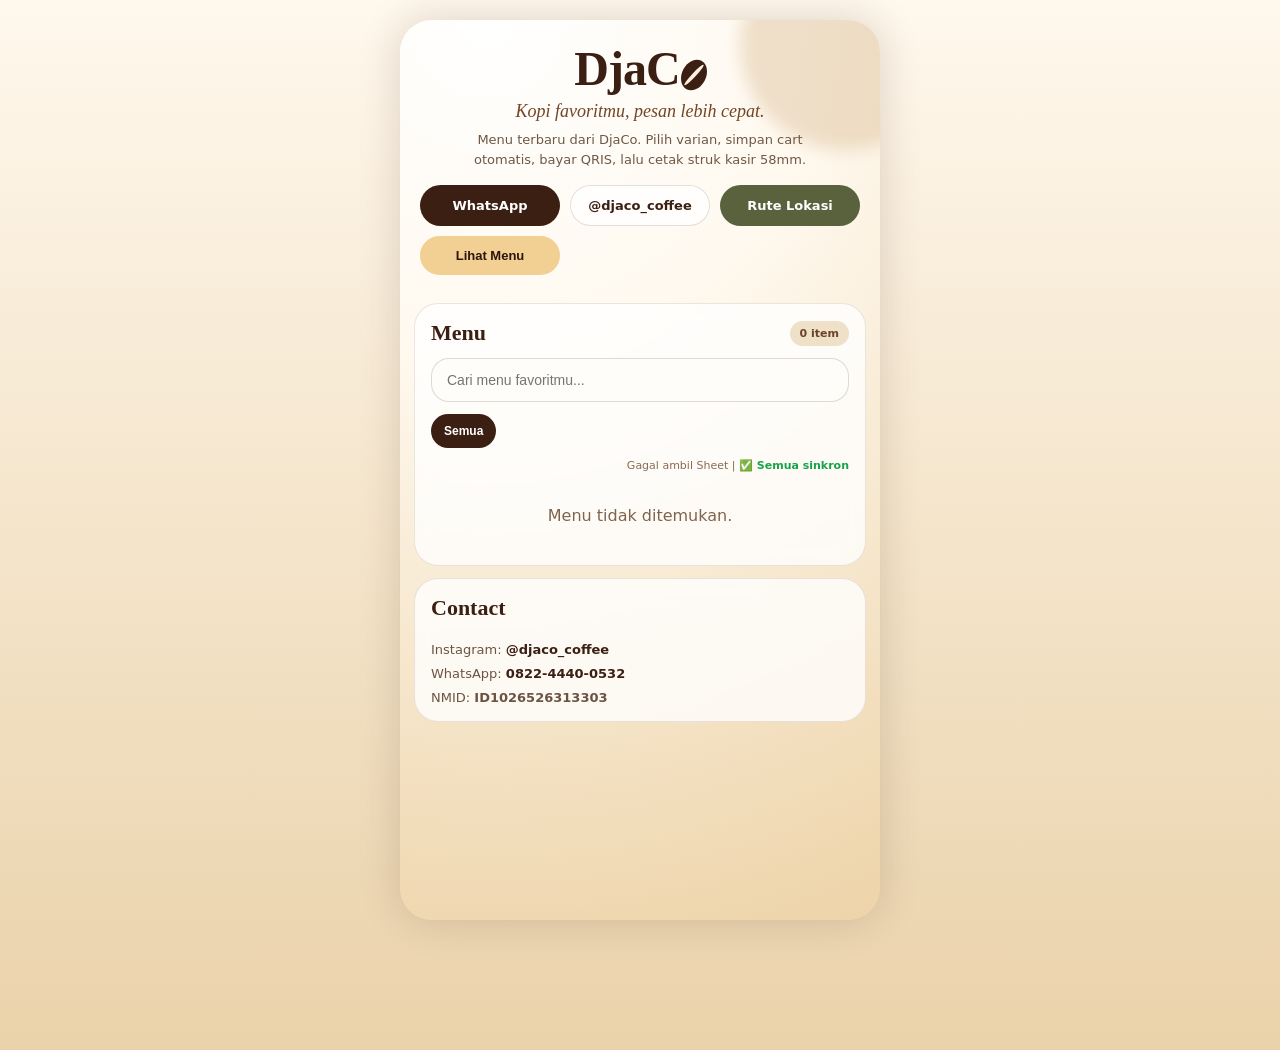
==== index.html @ 1bfa7cf5 "Migrasi database Google Sheets ke MySQL + PHP API dan setup CI/CD" ====
<!DOCTYPE html>
<html lang="id">
<head>
<meta charset="UTF-8" />
<meta name="viewport" content="width=device-width, initial-scale=1.0" />
<title>DjaCo Coffee | Mobile Order</title>
<meta name="description" content="DjaCo Coffee adalah kafe kopi premium dengan menu coffee based, non-coffee, tea, camilan, dan makanan berat. Pesan cepat melalui WhatsApp dan bayar praktis dengan QRIS.">
<meta name="keywords" content="DjaCo Coffee, Djaco Kafe, kopi susu gula aren, coffee shop, kopi Malang, menu kopi, QRIS coffee, pesan kopi online">
<meta name="author" content="DjaCo Coffee"><meta name="robots" content="index, follow">
<link rel="canonical" href="https://djaco.web.id/">
<meta property="og:title" content="DjaCo Coffee | Hidden Gem, Premium Beans"><meta property="og:description" content="Pesan menu DjaCo Coffee langsung dari web. Pilih menu, add cart, bayar QRIS, dan kirim order via WhatsApp."><meta property="og:image" content="https://djaco.web.id/assets/og-image.jpg"><meta property="og:url" content="https://djaco.web.id/"><meta property="og:type" content="website">
<meta name="twitter:card" content="summary_large_image"><meta name="theme-color" content="#3b1f12"><meta name="mobile-web-app-capable" content="yes"><meta name="apple-mobile-web-app-capable" content="yes"><meta name="apple-mobile-web-app-title" content="DjaCo">
<link rel="manifest" href="/manifest.webmanifest"><link rel="icon" type="image/png" sizes="192x192" href="/assets/favicon.png"><link rel="apple-touch-icon" href="/assets/favicon.png"><link rel="stylesheet" href="https://cdnjs.cloudflare.com/ajax/libs/font-awesome/6.4.0/css/all.min.css">
<link rel="preconnect" href="https://script.google.com"><link rel="dns-prefetch" href="//script.google.com"><link rel="dns-prefetch" href="//quickchart.io">
<style>
:root{--coffee:#3b1f12;--cream:#fff7ea;--latte:#d9b98c;--matcha:#59613d;--gold:#c59b62;--dark:#1f140f;--soft:#f5ead8;--white:#fff;--line:rgba(59,31,18,.14)}*{box-sizing:border-box}html{scroll-behavior:smooth}body{margin:0;font-family:Inter,system-ui,-apple-system,Segoe UI,sans-serif;background:linear-gradient(180deg,#fff8ed 0%,#ead2aa 100%);color:var(--dark);padding-bottom:110px}.page{max-width:480px;margin:0 auto;min-height:100vh;background:radial-gradient(circle at 18% 0%,#fff 0,#fff9ef 34%,#edd3a8 100%);box-shadow:0 0 42px rgba(59,31,18,.17);overflow:hidden}.hero{position:relative;padding:25px 20px 16px;text-align:center}.hero:before{content:"";position:absolute;right:-70px;top:-80px;width:210px;height:210px;background:rgba(197,155,98,.28);border-radius:50%;filter:blur(8px)}.brand{position:relative;z-index:1}.logo{font-family:Georgia,serif;font-size:48px;letter-spacing:-1px;color:var(--coffee);line-height:1;font-weight:700}.bean{display:inline-block;width:24px;height:32px;border-radius:50%;background:var(--coffee);transform:rotate(28deg);position:relative;top:6px;margin-left:2px}.bean:after{content:"";position:absolute;left:10px;top:2px;width:4px;height:28px;background:#fff3dd;border-radius:50%;transform:rotate(15deg)}.tagline{font-family:Georgia,serif;font-style:italic;font-size:18px;color:#744524;margin-top:8px}.desc{font-size:13px;color:#6f5845;margin:8px auto 16px;line-height:1.5;max-width:340px}.quick{display:grid;grid-template-columns:1fr 1fr;gap:10px;margin-top:12px}.quick .btn-location,.quick .btn-menu{grid-column:1/-1}.btn{border:0;border-radius:999px;padding:12px 13px;font-weight:900;font-size:13px;cursor:pointer;text-decoration:none;display:flex;align-items:center;justify-content:center;gap:8px}.btn-primary{background:var(--coffee);color:white}.btn-outline{background:rgba(255,255,255,.78);color:var(--coffee);border:1px solid var(--line)}.btn-location{background:#59613d;color:#fff}.btn-menu{background:#f2cf92;color:#2a160d}.panel{margin:12px 14px;padding:16px;background:rgba(255,255,255,.78);border:1px solid rgba(83,50,29,.12);border-radius:24px;backdrop-filter:blur(10px)}.section-title{display:flex;align-items:center;justify-content:space-between;margin-bottom:12px}.section-title h2{font-family:Georgia,serif;margin:0;font-size:22px;color:var(--coffee)}.pill{font-size:11px;background:#efe0c8;color:#6b4329;border-radius:999px;padding:6px 10px;font-weight:900}.search,.input{width:100%;border:1px solid rgba(59,31,18,.16);border-radius:18px;padding:13px 15px;background:#fffdf9;font-size:14px;outline:none;margin-bottom:12px}.tabs{display:flex;gap:8px;overflow-x:auto;padding-bottom:5px;margin-bottom:12px;scrollbar-width:none;scroll-snap-type:x mandatory}.tabs::-webkit-scrollbar{display:none}.tab{white-space:nowrap;scroll-snap-align:center;border:1px solid rgba(59,31,18,.14);background:#fff9ef;color:#725137;border-radius:999px;padding:9px 12px;font-size:12px;font-weight:900;cursor:pointer}.tab.active{background:var(--coffee);color:white}.menu{display:flex;flex-direction:column;gap:12px}.card{display:grid;grid-template-columns:1fr auto;gap:12px;padding:13px;border-radius:20px;background:#fffdf8;border:1px solid rgba(59,31,18,.10);box-shadow:0 8px 20px rgba(92,54,26,.07);animation:rise .18s ease}@keyframes rise{from{opacity:.2;transform:translateY(4px)}to{opacity:1;transform:translateY(0)}}.card h3{margin:0 0 5px;font-size:15px;color:#2d170d}.cat{font-size:11px;font-weight:900;color:#79604b;margin-bottom:7px}.badge{display:inline-block;margin-left:6px;background:#59613d;color:#fff;border-radius:999px;padding:3px 7px;font-size:9px;vertical-align:middle}.badge.brown{background:#3b1f12}.badge.gold{background:#c59b62;color:#2a160d}.card p{margin:0;color:#715b4b;font-size:12px;line-height:1.4}.price{font-weight:950;color:var(--coffee);font-size:15px;text-align:right;margin-bottom:10px;white-space:nowrap}.add{background:#59613d;color:white;border:0;border-radius:14px;padding:10px 12px;font-weight:950;cursor:pointer}.detailbtn{background:#3b1f12}.qty{display:flex;align-items:center;gap:8px;justify-content:flex-end}.qty button{width:30px;height:30px;border:0;border-radius:50%;background:#efe1ca;color:var(--coffee);font-weight:950;font-size:18px;cursor:pointer}.qty span{min-width:18px;text-align:center;font-weight:950}.cartbar{position:fixed;left:50%;bottom:14px;transform:translateX(-50%);width:min(452px,calc(100% - 24px));background:#25140d;color:white;border-radius:24px;padding:12px 14px;display:grid;grid-template-columns:1fr auto;gap:12px;align-items:center;box-shadow:0 18px 40px rgba(31,20,15,.32);z-index:30;transition:.18s}.cartbar.bump{transform:translateX(-50%) scale(1.025)}.cartbar small{display:block;color:#d8c0a2;font-size:11px}.cartbar b{font-size:16px}.checkout{background:#f2cf92;color:#2a160d;border:0;border-radius:16px;padding:12px 14px;font-weight:950;cursor:pointer}.drawer,.modal{position:fixed;inset:0;background:rgba(0,0,0,.38);z-index:40;display:none;align-items:flex-end;opacity:0;transition:.2s}.drawer.show,.modal.show{display:flex;opacity:1}.sheet{width:min(480px,100%);margin:0 auto;background:#fffaf1;border-radius:28px 28px 0 0;padding:18px 16px 20px;max-height:88vh;overflow:auto;transform:translateY(16px);transition:.22s}.show .sheet{transform:translateY(0)}.sheet-head{display:flex;justify-content:space-between;align-items:center;margin-bottom:12px}.sheet-head h2{margin:0;font-family:Georgia,serif;color:var(--coffee)}.x{border:0;background:#eee0c8;border-radius:50%;width:34px;height:34px;font-size:20px;cursor:pointer}.cartitem{display:grid;grid-template-columns:1fr auto;gap:10px;padding:12px 0;border-bottom:1px solid #ecd9bc}.cartitem h4{margin:0 0 4px;font-size:14px}.cartitem small{color:#755946;line-height:1.4}.note{width:100%;min-height:72px;border:1px solid #e0c9a6;border-radius:16px;padding:12px;margin-top:0;font-family:inherit}.total{display:flex;justify-content:space-between;font-size:18px;font-weight:950;margin:14px 0}.pay{width:100%;background:#3b1f12;color:white;border:0;border-radius:18px;padding:15px;font-weight:950;font-size:15px;cursor:pointer}.wa{width:100%;background:#25D366;color:white;border:0;border-radius:18px;padding:14px;font-weight:950;font-size:15px;cursor:pointer;text-decoration:none;text-align:center;display:block;margin-top:9px}.download{width:100%;background:#59613d;color:white;border:0;border-radius:18px;padding:14px;font-weight:950;font-size:15px;cursor:pointer;margin-top:9px}.empty{text-align:center;color:#80634c;padding:24px 8px}.contact{display:grid;gap:9px;font-size:13px;color:#6d5442}.contact a{color:var(--coffee);font-weight:900;text-decoration:none}.toast{position:fixed;top:16px;left:50%;transform:translateX(-50%);background:#2a160d;color:white;padding:10px 14px;border-radius:999px;font-weight:900;font-size:12px;opacity:0;pointer-events:none;transition:.2s;z-index:90}.toast.show{opacity:1;top:28px}.qrbox,.invoicebox{text-align:center;background:#fff;border:1px solid #ead7ba;border-radius:22px;padding:16px;margin:8px 0 12px}.qrbox img{width:220px;max-width:100%;height:auto;border-radius:12px}.qris-title{font-weight:950;font-size:18px;margin:8px 0 2px;color:var(--coffee)}.muted{color:#795d48;font-size:12px;line-height:1.45}.invoicebox{text-align:left}.invoicebox h3{text-align:center;margin:0 0 8px;color:var(--coffee);font-family:Georgia,serif}.receipt-row{display:flex;justify-content:space-between;gap:8px;border-bottom:1px dashed #ead7ba;padding:7px 0;font-size:13px}.receipt-row span:first-child{max-width:66%;overflow-wrap:anywhere}.receipt-meta{font-size:12px;color:#6d5442;line-height:1.45;text-align:center;margin-bottom:8px}.loading{opacity:.7;pointer-events:none}.announce-wrap{margin:0 14px 12px;display:none}.announce-slider-container{position:relative;overflow:hidden;border-radius:22px}.announce-slider-track{display:flex;transition:transform .4s cubic-bezier(0.25,0.46,0.45,0.94);width:100%}.announce-card{position:relative;padding:14px 15px;border-radius:22px;background:linear-gradient(135deg,#3b1f12,#7a4a25);color:#fff;box-shadow:0 14px 30px rgba(59,31,18,.20);overflow:hidden;min-width:100%;flex-shrink:0;box-sizing:border-box}.announce-kicker{font-size:10px;text-transform:uppercase;letter-spacing:.13em;color:#f4d09c;font-weight:950;margin-bottom:5px}.announce-title{font-family:Georgia,serif;font-size:19px;font-weight:900;margin:0 0 5px}.announce-msg{font-size:12px;line-height:1.45;color:#fff4df;margin:0}.announce-link{display:inline-flex;margin-top:10px;background:#f2cf92;color:#2a160d;border-radius:999px;padding:8px 11px;font-weight:950;font-size:12px;text-decoration:none}.announce-dots{display:flex;justify-content:center;gap:6px;margin-top:8px}.announce-dot{width:7px;height:7px;border-radius:50%;background:rgba(59,31,18,.2);cursor:pointer;transition:background .3s,transform .3s}.announce-dot.active{background:var(--coffee);transform:scale(1.2)}.favorite-slider{display:flex;gap:12px;overflow-x:auto;padding:2px 0 6px;margin-bottom:2px;scroll-snap-type:x mandatory;scrollbar-width:none}.favorite-slider::-webkit-scrollbar{display:none}.fav-card{min-width:205px;scroll-snap-align:start;border-radius:22px;background:linear-gradient(145deg,#fffdf8,#f4dfbd);border:1px solid rgba(59,31,18,.12);box-shadow:0 10px 24px rgba(92,54,26,.08);padding:14px}.fav-name{font-size:15px;font-weight:950;color:#2d170d;line-height:1.25}.fav-price{font-size:13px;font-weight:950;color:#3b1f12;white-space:nowrap}.fav-desc{font-size:11px;line-height:1.4;color:#745840;margin:6px 0 10px;display:-webkit-box;-webkit-line-clamp:2;-webkit-box-orient:vertical;overflow:hidden}.fav-add{width:100%;border:0;border-radius:14px;padding:10px;background:#3b1f12;color:#fff;font-weight:950}.skeleton-card{height:112px;border-radius:20px;background:linear-gradient(90deg,#fff4e5 25%,#fffaf1 37%,#fff4e5 63%);background-size:400% 100%;animation:shimmer 1.15s ease infinite;border:1px solid rgba(59,31,18,.08)}@keyframes shimmer{0%{background-position:100% 0}100%{background-position:0 0}}.sync-note{font-size:11px;color:#8a6b50;margin:-6px 0 10px;text-align:right}.option-group{margin:14px 0}.option-group-title{font-size:12px;font-weight:950;color:#5d3a22;margin-bottom:8px;text-transform:uppercase;letter-spacing:.04em}.option-grid{display:flex;gap:8px;flex-wrap:wrap}.option-chip{border:1px solid #dfc59f;background:#fffaf2;color:#4a2b19;border-radius:999px;padding:10px 12px;font-size:12px;font-weight:900;cursor:pointer}.option-chip.active{background:#3b1f12;color:#fff;border-color:#3b1f12}.product-note{margin-top:12px}.sheet-product-meta{font-size:12px;color:#73543d;line-height:1.5;margin-top:4px}.detail-total{position:sticky;bottom:-20px;background:#fffaf1;padding-top:10px}.btn:active,.tab:active,.add:active,.checkout:active,.pay:active{transform:scale(.98)}.qty button:disabled{cursor:not-allowed;opacity:.45}.reveal{opacity:0;transform:translateY(10px);transition:.45s}.reveal.is-visible{opacity:1;transform:none}.variant-select-wrapper{position:relative;display:flex;align-items:center;margin-top:12px;background:#fffdf9;border:1px solid rgba(59,31,18,.16);border-radius:18px;padding:0 15px}.variant-select-wrapper:focus-within{border-color:var(--coffee)}.variant-icon{margin-right:12px;color:var(--coffee);font-size:16px;display:flex;align-items:center;justify-content:center;width:20px}.variant-select{flex:1;border:0;background:transparent;padding:13px 0;font-size:14px;outline:none;color:var(--dark);font-family:inherit;cursor:pointer;-webkit-appearance:none;-moz-appearance:none;appearance:none;padding-right:25px}.variant-select-wrapper::after{content:"\f078";font-family:"Font Awesome 6 Free";font-weight:900;position:absolute;right:15px;pointer-events:none;font-size:11px;color:#795d48}@media(min-width:420px){.quick{grid-template-columns:1fr 1fr 1fr}.quick .btn-location,.quick .btn-menu{grid-column:auto}}@media(min-width:520px){body{padding-top:20px}.page{border-radius:32px;margin-bottom:20px}.drawer,.modal{align-items:center}.sheet{border-radius:28px;max-height:86vh}}
@media print{html,body{width:58mm!important;margin:0!important;padding:0!important;background:#fff!important}.no-print,body>*:not(#invoiceModal){display:none!important}#invoiceModal,#invoiceModal .sheet,#printArea{display:block!important;position:static!important;inset:auto!important;width:58mm!important;max-width:58mm!important;margin:0!important;padding:0!important;background:#fff!important;box-shadow:none!important;border:0!important;overflow:visible!important;transform:none!important;opacity:1!important}#printArea{font-family:Arial,monospace!important;color:#000!important}.invoicebox,.qrbox{border:0!important;border-radius:0!important;margin:0!important;padding:2mm 3mm!important;background:#fff!important}.invoicebox h3{font-family:Arial,sans-serif!important;font-size:14px!important;margin:0 0 2mm!important;color:#000!important}.receipt-meta{font-size:10px!important;color:#000!important;line-height:1.25!important;margin-bottom:2mm!important}.receipt-row{font-size:10px!important;color:#000!important;border-bottom:1px dashed #000!important;padding:1.4mm 0!important;gap:2mm!important}.receipt-row span:first-child{max-width:34mm!important}.qris-title,.muted{font-size:10px!important;color:#000!important}.qrbox img{width:34mm!important;border-radius:0!important}.sheet-head,.download,.wa,.no-print{display:none!important}}@page{size:58mm auto;margin:0}@media(prefers-reduced-motion:reduce){*{scroll-behavior:auto!important;animation:none!important;transition:none!important}}
</style>
<script type="application/ld+json">{"@context":"https://schema.org","@type":"CafeOrCoffeeShop","name":"DjaCo Coffee","alternateName":"DjaCo Kafe","url":"https://djaco.web.id/","telephone":"+6282244400532","servesCuisine":["Coffee","Tea","Snack","Indonesian Food"],"sameAs":["https://instagram.com/djaco_coffee"],"paymentAccepted":"Cash, QRIS","priceRange":"Rp8.000 - Rp25.000"}</script>
</head>
<body>
<div class="toast" id="toast">Ditambahkan ke cart</div>
<main class="page">
  <section class="hero reveal"><div class="brand"><div class="logo">DjaC<span class="bean"></span></div><div class="tagline">Kopi favoritmu, pesan lebih cepat.</div><p class="desc">Menu terbaru dari DjaCo. Pilih varian, simpan cart otomatis, bayar QRIS, lalu cetak struk kasir 58mm.</p><div class="quick"><a class="btn btn-primary" href="https://wa.me/6282244400532" target="_blank" rel="noopener">WhatsApp</a><a class="btn btn-outline" href="https://instagram.com/djaco_coffee" target="_blank" rel="noopener">@djaco_coffee</a><a class="btn btn-location" href="https://maps.app.goo.gl/9bNzKf8WoiN2Kkf57" target="_blank" rel="noopener">Rute Lokasi</a><button class="btn btn-menu" onclick="smoothTo('menuSection')">Lihat Menu</button></div></div></section>
  <section class="announce-wrap reveal" id="announcementWrap"></section>
  <section class="panel reveal" id="favoritePanel" style="display:none"><div class="section-title"><h2>Favorit</h2><span class="pill">Best Pick</span></div><div class="favorite-slider" id="favoriteSlider"></div></section>
  <section class="panel reveal" id="menuSection"><div class="section-title"><h2>Menu</h2><span class="pill" id="count">Memuat...</span></div><input class="search" id="search" placeholder="Cari menu favoritmu..." /><div class="tabs" id="tabs"></div><div class="sync-note" id="syncNote"></div><div class="menu" id="menu"></div></section>
  <section class="panel contact reveal" id="contactSection"><div class="section-title"><h2>Contact</h2></div><div>Instagram: <a href="https://instagram.com/djaco_coffee" target="_blank">@djaco_coffee</a></div><div>WhatsApp: <a href="https://wa.me/6282244400532" target="_blank">0822-4440-0532</a></div><div>NMID: <b>ID1026526313303</b></div></section>
</main>
<div class="cartbar" id="cartbar" style="display:none"><div><small id="cartQty">0 item</small><b id="cartTotal">Rp0</b></div><button class="checkout" onclick="openCart()">Lihat Cart</button></div>
<div class="modal" id="productModal"><div class="sheet"><div class="sheet-head"><h2 id="detailTitle">Detail Produk</h2><button class="x" onclick="closeProductDetail()">×</button></div><div class="sheet-product-meta" id="detailMeta"></div><div id="optionList"></div><div id="noteVariantContainer"></div><textarea class="note product-note" id="itemNote" placeholder="Catatan item: tanpa gula, extra shot, dll."></textarea><div class="total"><span>Qty</span><span class="qty"><button onclick="detailQtyChange(-1)">−</button><span id="detailQty">1</span><button onclick="detailQtyChange(1)">+</button></span></div><div class="total detail-total"><span>Total Item</span><span id="detailTotal">Rp0</span></div><button class="pay" onclick="addDetailToCart()">Tambah ke Cart</button></div></div>
<div class="drawer" id="drawer"><div class="sheet"><div class="sheet-head"><h2>Cart Pesanan</h2><button class="x" onclick="closeCart()">×</button></div><div id="cartList"></div><input class="input" id="customerName" placeholder="Nama pembeli" /><input class="input" id="customerPhone" placeholder="Nomor WhatsApp pembeli" inputmode="tel" /><textarea class="note" id="note" placeholder="Catatan pesanan: alamat, metode ambil, dll."></textarea><div class="total"><span>Total</span><span id="sheetTotal">Rp0</span></div><button class="pay" id="payBtn" onclick="createOrderAndShowInvoice()">Buat Order + Invoice</button></div></div>
<div class="modal" id="invoiceModal"><div class="sheet"><div class="sheet-head no-print"><h2>Invoice & QRIS</h2><button class="x" onclick="closeInvoice()">×</button></div><div id="printArea"><div class="invoicebox" id="invoiceBox"></div><div class="qrbox"><div class="qris-title">DJACO KAFE</div><div class="muted">NMID: ID1026526313303<br>Total pembayaran: <b id="qrisAmount">Rp0</b></div><img id="qrisImg" alt="QRIS dinamis DjaCo" /></div></div><button class="download no-print" onclick="window.print()">Print Struk 58mm</button><button class="download no-print" onclick="downloadQris()">Download QRIS</button><a class="wa no-print" id="waLink" target="_blank">Kirim Order via WhatsApp</a><p class="muted no-print" style="text-align:center;margin:10px 4px 0">Download QRIS akan dicatat ke sheet Transactions.</p></div></div>
<script>
const WA='6282244400532',NMID='ID1026526313303';
const API_URL = '/api/index.php';
const QRIS_STATIC='00020101021126760024ID.CO.SPEEDCASH.MERCHANT01189360081530004376840215ID10260043768480303UKE51440014ID.CO.QRIS.WWW0215ID10265263133030303UKE5204581253033605802ID5910DJACO KAFE6006MALANG61056514662410509S392458630117202606291523420830703A0163040F0E';
const FALLBACK_MENU=[];
let menu=[],productOptions=[],announcements=[],cart=[],active='Semua',lastPayload='',lastQRUrl='',lastOrder=null,detail={idx:null,qty:1,selected:{}},selectedNoteVariants={},announceInterval=null,currentAnnounceIdx=0,pendingTransactions=[],isSyncing=false;
const CACHE_KEY='djaco_products_cache_v5',OPTIONS_CACHE_KEY='djaco_options_cache_v1',CART_KEY='djaco_cart_v2',ANNOUNCEMENT_CACHE_KEY='djaco_announcements_cache_v1',PENDING_TX_KEY='djaco_pending_transactions_v1',FETCH_TIMEOUT=8500;
const catOrder=['Semua','Coffee Based','Non-Coffee','Refreshing Tea','Light Bites (Camilan / Snack)','Main Course (Makanan Berat)'];
const rupiah=n=>'Rp'+Number(n||0).toLocaleString('id-ID'),prefersReducedMotion=window.matchMedia('(prefers-reduced-motion: reduce)').matches;
function toast(msg='Ditambahkan ke cart'){const t=document.getElementById('toast');t.innerText=msg;t.classList.add('show');setTimeout(()=>t.classList.remove('show'),1200)}
function esc(s){return String(s??'').replace(/[&<>"']/g,c=>({'&':'&amp;','<':'&lt;','>':'&gt;','"':'&quot;',"'":'&#39;'}[c]))}
function normalizeProduct(p,i){return{id:p.id||p.ID||p.productId||('P'+String(i+1).padStart(3,'0')),name:p.name||p.Name||p['Product Name']||'',category:p.category||p.Category||'Menu',price:Number(p.price||p.Price||0),description:p.description||p.Description||'',image:p.image||p.Image||'',stock:Math.max(0,Number(p.stock??p.Stock??p.stok??p.Stok??0)||0),featured:String(p.featured??p.Featured??'true').toLowerCase()!=='false',hasVariant:String(p.hasVariant??p['Has Variant']??p.has_variant??'').toLowerCase()==='true'}}
function normalizeOption(o,i){return{productId:String(o.productId||o['Product ID']||o.product_id||o.id||'').trim(),group:String(o.group||o.Group||o['Option Group']||'Pilihan').trim(),option:String(o.option||o.Option||o.name||o.Name||'').trim(),priceAdd:Number(o.priceAdd??o['Price Add']??o.price_add??o.price??0)||0,default:String(o.default??o.Default??'').toLowerCase()==='true',required:String(o.required??o.Required??'true').toLowerCase()!=='false',sort:Number(o.sort||o.Sort||i+1)||i+1,status:String(o.status||o.Status||'Active')}}
function productOptionList(productId){return productOptions.filter(o=>o.productId===String(productId)&&String(o.status).toLowerCase()!=='inactive').sort((a,b)=>a.sort-b.sort)}
function optionGroups(productId){const groups={};productOptionList(productId).forEach(o=>{(groups[o.group]||(groups[o.group]=[])).push(o)});return groups}
function hasOptions(p){return p.hasVariant||productOptionList(p.id).length>0}
function fetchWithTimeout(url,options={},timeout=FETCH_TIMEOUT){const c=new AbortController(),timer=setTimeout(()=>c.abort(),timeout);return fetch(url,{...options,signal:c.signal,cache:'no-store'}).finally(()=>clearTimeout(timer))}
function readCache(k){try{return JSON.parse(localStorage.getItem(k)||'null')}catch(e){return null}}function writeCache(k,v){try{localStorage.setItem(k,JSON.stringify({time:Date.now(),data:v}))}catch(e){}}
function loadCart(){try{cart=JSON.parse(localStorage.getItem(CART_KEY)||'[]');if(!Array.isArray(cart))cart=[]}catch(e){cart=[]}}function saveCart(){try{localStorage.setItem(CART_KEY,JSON.stringify(cart))}catch(e){}}
function loadPendingTransactions(){try{pendingTransactions=JSON.parse(localStorage.getItem(PENDING_TX_KEY)||'[]');if(!Array.isArray(pendingTransactions))pendingTransactions=[]}catch(e){pendingTransactions=[]}}
function savePendingTransactions(){try{localStorage.setItem(PENDING_TX_KEY,JSON.stringify(pendingTransactions))}catch(e){}}
function updateSyncStatusUI(){const el=document.getElementById('syncNote');if(!el)return;const count=pendingTransactions.length;let status='';if(count>0){status=` | <span style="color:#d97706;font-weight:bold;">⏳ ${count} order belum sinkron${isSyncing?' (menyinkronkan...)':''}</span> <button onclick="syncPendingTransactions()" style="border:0;background:#efe0c8;color:#6b4329;font-size:10px;padding:2px 6px;border-radius:4px;cursor:pointer;margin-left:4px;">Sinkron Sekarang</button>`}else{status=` | <span style="color:#16a34a;font-weight:bold;">✅ Semua sinkron</span>`}let base=el.innerHTML;const idx=base.indexOf(' | <span');if(idx>=0)base=base.substring(0,idx);el.innerHTML=base+status}
function setSyncNote(text){const el=document.getElementById('syncNote');if(el){el.innerHTML=text;updateSyncStatusUI()}}
async function syncPendingTransactions(){if(isSyncing)return;if(pendingTransactions.length===0){updateSyncStatusUI();return}isSyncing=true;updateSyncStatusUI();while(pendingTransactions.length>0){const tx=pendingTransactions[0];try{const res=await fetchWithTimeout(API_URL,{method:'POST',headers:{'Content-Type':'text/plain'},body:JSON.stringify(tx.payload)},15000);const result=await res.json();if(result.success){pendingTransactions.shift();savePendingTransactions();if(Array.isArray(result.products)){menu=result.products.map(normalizeProduct).filter(p=>p.name&&p.price>0);writeCache(CACHE_KEY,menu);renderMenu()}}else{console.error('Sync failed:',result.message);break}}catch(e){console.warn('Sync failed (network/timeout):',e);break}}isSyncing=false;updateSyncStatusUI()}
function showSkeleton(){document.getElementById('count').innerText='Memuat...';setSyncNote('Mengambil menu terbaru...');document.getElementById('tabs').innerHTML='<button class="tab active">Semua</button>';document.getElementById('menu').innerHTML=Array.from({length:6}).map(()=>'<div class="skeleton-card"></div>').join('')}
function renderCached(){const p=readCache(CACHE_KEY),o=readCache(OPTIONS_CACHE_KEY);if(!p||!Array.isArray(p.data))return false;menu=p.data.map(normalizeProduct).filter(x=>x.name&&x.price>0);productOptions=(o?.data||[]).map(normalizeOption).filter(x=>x.productId&&x.option);renderTabs();renderMenu();renderCart();setSyncNote('Menu cache: '+menu.length+' produk, '+productOptions.length+' opsi');return true}
async function loadProducts({silent=false}={}){if(!silent&&!renderCached())showSkeleton();try{const res=await fetchWithTimeout(API_URL+'?action=all&v='+Date.now());const data=await res.json();let rows=data.products||[],opts=data.options||data.productOptions||[],anns=data.announcements||[];if(!rows.length){const r=await fetchWithTimeout(API_URL+'?action=products&v='+Date.now());const d=await r.json();rows=d.products||[]}if(!opts.length){try{const ro=await fetchWithTimeout(API_URL+'?action=options&v='+Date.now());const doData=await ro.json();opts=doData.options||doData.productOptions||doData.data||[]}catch(eOpt){try{const ro2=await fetchWithTimeout(API_URL+'?action=product_options&v='+Date.now());const doData2=await ro2.json();opts=doData2.options||doData2.productOptions||doData2.data||[]}catch(eOpt2){console.warn(eOpt2)}}}menu=rows.map(normalizeProduct).filter(p=>p.name&&p.price>0);productOptions=opts.map(normalizeOption).filter(o=>o.productId&&o.option);announcements=anns.map(normalizeAnnouncement);if(!menu.length)throw new Error('Produk kosong');writeCache(CACHE_KEY,menu);writeCache(OPTIONS_CACHE_KEY,productOptions);writeAnnouncementCache(announcements);syncCartWithStock();renderTabs();renderMenu();renderCart();renderAnnouncements();setSyncNote('Menu loaded: '+menu.length+' produk, '+productOptions.length+' opsi')}catch(e){console.warn(e);if(!renderCached()){menu=FALLBACK_MENU.map(normalizeProduct);renderTabs();renderMenu();renderCart();setSyncNote('Gagal ambil Sheet');toast('Gagal ambil Sheet')}}}
function normalizeAnnouncement(a,i){return{title:a.title||a.Title||'',message:a.message||a.Message||'',buttonText:a.buttonText||a['Button Text']||'',link:a.link||a.Link||'',status:String(a.status||a.Status||'Active'),sort:Number(a.sort||a.Sort||i+1)}}function readAnnouncementCache(){const c=readCache(ANNOUNCEMENT_CACHE_KEY);return Array.isArray(c?.data)?c.data:[]}function writeAnnouncementCache(items){writeCache(ANNOUNCEMENT_CACHE_KEY,items)}
async function loadAnnouncements(){const cached=readAnnouncementCache();if(cached.length){announcements=cached.map(normalizeAnnouncement);renderAnnouncements()}try{const res=await fetchWithTimeout(API_URL+'?action=announcements&v='+Date.now(),{},6500);const data=await res.json();announcements=(data.announcements||[]).map(normalizeAnnouncement);writeAnnouncementCache(announcements);renderAnnouncements()}catch(e){}}
function renderAnnouncements(items=announcements){const wrap=document.getElementById('announcementWrap');const activeItems=(items||[]).filter(a=>String(a.status).toLowerCase()!=='inactive'&&(a.title||a.message)).sort((a,b)=>(a.sort||99)-(b.sort||99)).slice(0,5);if(!activeItems.length){wrap.style.display='none';wrap.innerHTML='';if(announceInterval){clearInterval(announceInterval);announceInterval=null}return}wrap.style.display='block';if(announceInterval){clearInterval(announceInterval);announceInterval=null}currentAnnounceIdx=0;const cardsHtml=activeItems.map(a=>`<div class="announce-card"><div class="announce-kicker">Announcement</div>${a.title?`<h3 class="announce-title">${esc(a.title)}</h3>`:''}${a.message?`<p class="announce-msg">${esc(a.message)}</p>`:''}${a.link?`<a class="announce-link" href="${esc(a.link)}" target="_blank" rel="noopener">${esc(a.buttonText||'Lihat info')}</a>`:''}</div>`).join('');const dotsHtml=activeItems.length>1?`<div class="announce-dots">${activeItems.map((_,idx)=>`<span class="announce-dot ${idx===0?'active':''}" onclick="goToAnnounce(${idx},true)"></span>`).join('')}</div>`:'';wrap.innerHTML=`<div class="announce-slider-container"><div class="announce-slider-track" id="announceTrack">${cardsHtml}</div></div>${dotsHtml}`;if(activeItems.length>1){startAnnounceAutoSlide(activeItems.length)}}
function startAnnounceAutoSlide(total){announceInterval=setInterval(()=>{goToAnnounce((currentAnnounceIdx+1)%total)},4000)}
function goToAnnounce(idx,userAction=false){const track=document.getElementById('announceTrack'),dots=document.querySelectorAll('.announce-dot');if(!track)return;currentAnnounceIdx=idx;track.style.transform=`translateX(-${idx*100}%)`;dots.forEach((dot,dIdx)=>{dot.classList.toggle('active',dIdx===idx)});if(userAction&&announceInterval){clearInterval(announceInterval);const activeItems=announcements.filter(a=>String(a.status).toLowerCase()!=='inactive'&&(a.title||a.message));startAnnounceAutoSlide(activeItems.length)}}
function cartQtyForProduct(id){return cart.filter(i=>i.productId===id).reduce((s,i)=>s+Number(i.qty||0),0)}
function pendingQtyForProduct(id){return pendingTransactions.reduce((t,tx)=>t+(tx.payload?.items||[]).filter(it=>it.productId===id||it.id===id).reduce((s,it)=>s+Number(it.qty||0),0),0)}
function availableStock(idx){const p=menu[idx];return Math.max(0,Number(p?.stock||0)-cartQtyForProduct(p?.id)-pendingQtyForProduct(p?.id))}
function categories(){const cats=[...new Set(menu.map(m=>m.category))];return['Semua',...cats.sort((a,b)=>(catOrder.indexOf(a)<0?99:catOrder.indexOf(a))-(catOrder.indexOf(b)<0?99:catOrder.indexOf(b)))]}
function renderTabs(){document.getElementById('tabs').innerHTML=categories().map(c=>`<button class="tab ${active===c?'active':''}" data-cat="${esc(c)}">${esc(c)}</button>`).join('');document.querySelectorAll('.tab').forEach(b=>b.onclick=()=>{active=b.dataset.cat;renderTabs();renderMenu();smoothTo('menuSection');b.scrollIntoView({inline:'center',block:'nearest',behavior:prefersReducedMotion?'auto':'smooth'})})}
function renderFavoriteSlider(){const panel=document.getElementById('favoritePanel'),slider=document.getElementById('favoriteSlider');const fav=menu.map((m,idx)=>({...m,idx})).filter(m=>m.featured&&Number(m.stock)>0).slice(0,10);if(!fav.length){panel.style.display='none';return}panel.style.display='block';slider.innerHTML=fav.map(m=>`<div class="fav-card"><div class="fav-name">${esc(m.name)}</div><div class="fav-price">${rupiah(m.price)}</div><p class="fav-desc">${esc(m.description||m.category)}</p><button class="fav-add" onclick="openProductDetail(${m.idx})">Pilih Varian</button></div>`).join('')}
function renderMenu(){const q=document.getElementById('search').value.toLowerCase();const data=menu.filter(m=>(active==='Semua'||m.category===active)&&((m.name||'').toLowerCase().includes(q)||(m.description||'').toLowerCase().includes(q)||(m.category||'').toLowerCase().includes(q)));document.getElementById('count').innerText=data.length+' item';renderFavoriteSlider();document.getElementById('menu').innerHTML=data.map(m=>{const idx=menu.indexOf(m),stock=availableStock(idx),stockText=stock<=0?'<span class="badge">Habis</span>':`<span class="badge">Stock ${stock}</span>`;return`<div class="card" onclick="openProductDetail(${idx})"><div><h3>${esc(m.name)}${m.featured?'<span class="badge brown">Favorite</span>':''}${hasOptions(m)?'<span class="badge gold">Varian</span>':''}</h3><div class="cat">${esc(m.category)} ${stockText}</div><p>${esc(m.description)}</p></div><div><div class="price">${rupiah(m.price)}</div><button class="add ${hasOptions(m)?'detailbtn':''}" onclick="event.stopPropagation();openProductDetail(${idx})" ${stock<=0?'disabled style="opacity:.45"':''}>${stock<=0?'Habis':(hasOptions(m)?'Pilih':'Add')}</button></div></div>`}).join('')||'<div class="empty">Menu tidak ditemukan.</div>';refreshReveal()}
function defaultSelected(groups){const out={};Object.entries(groups).forEach(([g,opts])=>{const d=opts.find(o=>o.default)||opts[0];if(d)out[g]=d.option});return out}
function openProductDetail(idx){const p=menu[idx],stock=availableStock(idx);if(!p||stock<=0){toast('Stock habis');return}const defaultSel=defaultSelected(optionGroups(p.id));detail={idx,qty:1,selected:defaultSel};selectedNoteVariants={};const groups=optionGroups(p.id);Object.entries(groups).forEach(([g,opts])=>{const cat=getNoteVariantCategory(g);if(cat){const defOpt=defaultSel[g];if(defOpt)selectedNoteVariants[g]=defOpt}});document.getElementById('detailTitle').innerText=p.name;document.getElementById('detailMeta').innerHTML=`${esc(p.category)} · Stock tersedia ${stock}<br>${esc(p.description||'')}`;const initialNoteParts=[];Object.values(selectedNoteVariants).forEach(v=>{if(v)initialNoteParts.push(v)});document.getElementById('itemNote').value=initialNoteParts.join(', ');renderOptions();document.getElementById('productModal').classList.add('show')}
function closeProductDetail(){document.getElementById('productModal').classList.remove('show')}function detailQtyChange(n){const max=availableStock(detail.idx);detail.qty=Math.max(1,Math.min(max,detail.qty+n));renderOptions()}
function selectedOptionsArray(){const p=menu[detail.idx],groups=optionGroups(p.id);return Object.entries(detail.selected).map(([g,opt])=>{const obj=(groups[g]||[]).find(o=>o.option===opt);return{group:g,option:opt,priceAdd:Number(obj?.priceAdd||0)}})}
function calcDetailUnit(){const p=menu[detail.idx];return Number(p?.price||0)+selectedOptionsArray().reduce((s,o)=>s+Number(o.priceAdd||0),0)}
function renderOptions(){const p=menu[detail.idx],groups=optionGroups(p.id);document.getElementById('detailQty').innerText=detail.qty;const noteVariantGroups={};const normalGroups={};Object.entries(groups).forEach(([g,opts])=>{const cat=getNoteVariantCategory(g);if(cat){noteVariantGroups[cat]={originalGroup:g,options:opts}}else{normalGroups[g]=opts}});const noteHtml=Object.entries(noteVariantGroups).map(([cat,info])=>renderNoteVariantDropdown(cat,info.originalGroup,info.options)).join('');document.getElementById('noteVariantContainer').innerHTML=noteHtml;document.getElementById('optionList').innerHTML=Object.entries(normalGroups).map(([g,opts])=>`<div class="option-group"><div class="option-group-title">${esc(g)}</div><div class="option-grid">${opts.map(o=>`<button class="option-chip ${detail.selected[g]===o.option?'active':''}" onclick="selectOption('${esc(g)}','${esc(o.option)}')">${esc(o.option)}${o.priceAdd?` +${rupiah(o.priceAdd)}`:''}</button>`).join('')}</div></div>`).join('')||'';document.getElementById('detailTotal').innerText=rupiah(calcDetailUnit()*detail.qty)}
function selectOption(g,o){detail.selected=g?{...detail.selected,[g]:o}:detail.selected;renderOptions()}
function getNoteVariantCategory(groupName){const g=groupName.toLowerCase();if(g.includes('cup type')||g.includes('cup'))return 'Cup Type';if(g.includes('temperature')||g.includes('suhu'))return 'Temperature';if(g.includes('sugar')||g.includes('gula'))return 'Sugar';if(g.includes('ice level')||g.includes('ice')||g.includes('es'))return 'Es';if(g.includes('packing')||g.includes('wadah')||g.includes('kemasan'))return 'Packing';return null}
function renderNoteVariantDropdown(category,groupName,opts){const iconMap={'Sugar':'fa-solid fa-cubes','Es':'fa-solid fa-snowflake','Packing':'fa-solid fa-box','Cup Type':'fa-solid fa-glass-water','Temperature':'fa-solid fa-temperature-half'};const iconClass=iconMap[category]||'fa-solid fa-circle';const currentSelection=selectedNoteVariants[groupName]||'';return`<div class="variant-select-wrapper"><span class="variant-icon"><i class="${iconClass}"></i></span><select class="variant-select" onchange="onNoteVariantChange('${esc(groupName)}', this.value)"><option value="">Pilih ${esc(groupName)}...</option>${opts.map(o=>`<option value="${esc(o.option)}" ${currentSelection===o.option?'selected':''}>${esc(o.option)}${o.priceAdd?` (+${rupiah(o.priceAdd)})`:''}</option>`).join('')}</select></div>`}
function onNoteVariantChange(groupName,newVal){if(newVal){detail.selected[groupName]=newVal}else{delete detail.selected[groupName]}const t=document.getElementById('itemNote');let text=t.value.trim();const oldVal=selectedNoteVariants[groupName]||'';if(oldVal&&text.includes(oldVal)){if(newVal){text=text.replace(oldVal,newVal)}else{text=text.replace(oldVal,'')}}else if(newVal){if(text){text=text+', '+newVal}else{text=newVal}}text=text.replace(/,\s*,/g,',').replace(/^,\s*/,'').replace(/,\s*$/,'').trim();t.value=text;selectedNoteVariants[groupName]=newVal;renderOptions()}
function addDetailToCart(){const p=menu[detail.idx],unit=calcDetailUnit(),opts=selectedOptionsArray(),note=document.getElementById('itemNote').value.trim();const stock=availableStock(detail.idx);if(detail.qty>stock){toast('Stock hanya '+stock);return}cart.push({uid:'C'+Date.now()+Math.random().toString(16).slice(2),productId:p.id,name:p.name,category:p.category,basePrice:Number(p.price),unitPrice:unit,qty:detail.qty,options:opts,optionsText:opts.map(o=>`${o.group}: ${o.option}${o.priceAdd?` (+${rupiah(o.priceAdd)})`:''}`).join(', '),itemNote:note,subtotal:unit*detail.qty,checked:true});saveCart();closeProductDetail();renderMenu();renderCart();bumpCartBar();toast('Masuk cart')}
function updateCartQty(uid,n){const it=cart.find(x=>x.uid===uid);if(!it)return;const idx=menu.findIndex(p=>p.id===it.productId),currentOther=cart.filter(x=>x.productId===it.productId&&x.uid!==uid).reduce((s,x)=>s+x.qty,0),max=Math.max(0,Number(menu[idx]?.stock||0)-currentOther);it.qty=Math.max(0,Math.min(max,it.qty+n));if(it.qty<=0)cart=cart.filter(x=>x.uid!==uid);else it.subtotal=it.unitPrice*it.qty;saveCart();renderMenu();renderCart()}
function syncCartWithStock(){cart=cart.filter(it=>menu.some(p=>p.id===it.productId));menu.forEach(p=>{let remaining=Number(p.stock||0);cart.filter(i=>i.productId===p.id).forEach(it=>{if(it.qty>remaining)it.qty=remaining;remaining-=it.qty});});cart=cart.filter(i=>i.qty>0);saveCart()}
function totals(){const checkedCart=cart.filter(i=>i.checked!==false);return{q:checkedCart.reduce((s,i)=>s+i.qty,0),t:checkedCart.reduce((s,i)=>s+i.unitPrice*i.qty,0)}}
function cartItems(){return cart.filter(i=>i.checked!==false).map(i=>({...i,subtotal:i.unitPrice*i.qty}))}
function toggleCartItemSelection(uid){const it=cart.find(x=>x.uid===uid);if(it){it.checked=!(it.checked!==false);saveCart();renderCart()}}
function renderCart(){const{q,t}=totals();document.getElementById('cartbar').style.display=q?'grid':'none';document.getElementById('cartQty').innerText=q+' item di cart';document.getElementById('cartTotal').innerText=rupiah(t);document.getElementById('sheetTotal').innerText=rupiah(t);document.getElementById('cartList').innerHTML=cart.length?cart.map(it=>`<div class="cartitem" style="display:flex;align-items:center;"><input type="checkbox" ${it.checked!==false?'checked':''} onchange="toggleCartItemSelection('${it.uid}')" style="margin-right:10px;width:18px;height:18px;cursor:pointer;accent-color:#6b4329;"><div style="flex:1;"><h4>${esc(it.name)}</h4><small>${it.optionsText?esc(it.optionsText)+'<br>':''}${it.itemNote?'Catatan: '+esc(it.itemNote)+'<br>':''}${it.qty} × ${rupiah(it.unitPrice)}</small></div><div><div class="price">${rupiah(it.unitPrice*it.qty)}</div><div class="qty"><button onclick="updateCartQty('${it.uid}',-1)">−</button><span>${it.qty}</span><button onclick="updateCartQty('${it.uid}',1)">+</button></div></div></div>`).join(''):'<div class="empty">Cart masih kosong.</div>'}
function bumpCartBar(){const b=document.getElementById('cartbar');b.classList.add('bump');setTimeout(()=>b.classList.remove('bump'),180)}function openCart(){document.getElementById('drawer').classList.add('show');renderCart()}function closeCart(){document.getElementById('drawer').classList.remove('show')}function closeInvoice(){document.getElementById('invoiceModal').classList.remove('show')}
function parseTLV(s){let a=[],i=0;while(i<s.length){let id=s.substr(i,2),len=parseInt(s.substr(i+2,2),10),val=s.substr(i+4,len);a.push({id,len,val});i+=4+len}return a}function buildTLV(a){return a.map(x=>x.id+String(x.val.length).padStart(2,'0')+x.val).join('')}function crc16ccitt(str){let crc=0xFFFF;for(let i=0;i<str.length;i++){crc^=str.charCodeAt(i)<<8;for(let j=0;j<8;j++)crc=(crc&0x8000)?((crc<<1)^0x1021):(crc<<1);crc&=0xFFFF}return crc.toString(16).toUpperCase().padStart(4,'0')}function qrisDynamic(amount){const base=QRIS_STATIC.replace(/6304[0-9A-F]{4}$/i,''),arr=parseTLV(base),out=[];let has54=false;arr.forEach(x=>{if(x.id==='01')x.val='12';if(x.id==='54'){x.val=String(amount);has54=true}if(x.id==='62')return;out.push(x);if(x.id==='53'&&!has54){out.push({id:'54',val:String(amount)});has54=true}});const noCrc=buildTLV(out)+'6304';return noCrc+crc16ccitt(noCrc)}
function validateCartStock(){for(const p of menu){const qty=cart.filter(i=>i.productId===p.id&&i.checked!==false).reduce((s,i)=>s+i.qty,0);const avail=Number(p.stock||0)-pendingQtyForProduct(p.id);if(qty>avail){alert(`${p.name} melebihi stock. Stock tersedia (sisa lokal): ${avail}`);return false}}return true}
function buildOrderPayload(){const{t}=totals();return{action:'createOrder',customerName:document.getElementById('customerName').value.trim()||'-',customerPhone:document.getElementById('customerPhone').value.trim()||'-',paymentMethod:'QRIS',notes:document.getElementById('note').value.trim(),items:cartItems(),discount:0,adminFee:0,packagingCost:0,otherExpense:0,total:t}}
function generateInvoiceNo(){const now=new Date();const pad=n=>String(n).padStart(2,'0');const yyyymmdd=now.getFullYear()+pad(now.getMonth()+1)+pad(now.getDate());const hhmmss=pad(now.getHours())+pad(now.getMinutes())+pad(now.getSeconds());const rand=Math.random().toString(36).substring(2,6).toUpperCase();return `DJC-${yyyymmdd}-${hhmmss}-${rand}`}
function generateUUID(){return 'xxxxxxxx-xxxx-4xxx-yxxx-xxxxxxxxxxxx'.replace(/[xy]/g,c=>((Math.random()*16|0).toString(16)))}
function createOrderAndShowInvoice(){const{q,t}=totals();if(!q){alert('Pilih minimal satu item untuk dibayar.');return}if(!validateCartStock())return;const invoiceNo=generateInvoiceNo();const transactionId=generateUUID();const payload=buildOrderPayload();payload.invoiceNo=invoiceNo;payload.transactionId=transactionId;payload.createdAt=new Date().toISOString();pendingTransactions.push({invoiceNo,transactionId,payload,createdAt:payload.createdAt,total:t});savePendingTransactions();lastOrder={...payload,invoiceNo,transactionId,total:t,createdAt:new Date(payload.createdAt)};cart=cart.filter(i=>i.checked===false);cart.forEach(i=>i.checked=true);saveCart();renderTabs();renderMenu();renderCart();showInvoice(lastOrder);closeCart();document.getElementById('invoiceModal').classList.add('show');toast('Order dibuat (lokal)');updateSyncStatusUI();syncPendingTransactions()}
function showInvoice(order){lastPayload=qrisDynamic(order.total);lastQRUrl='https://quickchart.io/qr?text='+encodeURIComponent(lastPayload)+'&size=520&margin=1';document.getElementById('qrisImg').src=lastQRUrl;document.getElementById('qrisAmount').innerText=rupiah(order.total);const rows=order.items.map(it=>`<div class="receipt-row"><span>${esc(it.name)} x${it.qty}${it.optionsText?'<br><small>'+esc(it.optionsText)+'</small>':''}${it.itemNote?'<br><small>'+esc(it.itemNote)+'</small>':''}</span><b>${rupiah(it.subtotal)}</b></div>`).join('');document.getElementById('invoiceBox').innerHTML=`<h3>DjaCo Coffee</h3><div class="receipt-meta">Invoice: <b>${esc(order.invoiceNo)}</b><br>${new Date(order.createdAt).toLocaleString('id-ID')}<br>${esc(order.customerName)} | ${esc(order.customerPhone)}<br>Status: Pending</div>${rows}<div class="receipt-row"><span>Subtotal</span><b>${rupiah(order.total)}</b></div><div class="receipt-row"><span>Metode Bayar</span><b>QRIS</b></div><div class="receipt-row"><span>Total</span><b>${rupiah(order.total)}</b></div>${order.notes?`<div class="muted" style="margin-top:8px">Catatan: ${esc(order.notes)}</div>`:''}<div class="receipt-meta" style="margin-top:12px">Terima kasih sudah order di DjaCo Coffee.</div>`;document.getElementById('waLink').href='https://wa.me/'+WA+'?text='+encodeURIComponent(orderLines(order).join('\n'))}
function orderLines(order){const lines=['Halo DjaCo Coffee, saya mau order:','','Invoice: '+order.invoiceNo,'Nama: '+order.customerName,'No. WA: '+order.customerPhone,''];order.items.forEach(it=>lines.push(`- ${it.name} x${it.qty}${it.optionsText?' ('+it.optionsText+')':''} = ${rupiah(it.subtotal)}${it.itemNote?' | '+it.itemNote:''}`));lines.push('','Total: '+rupiah(order.total));if(order.notes)lines.push('','Catatan: '+order.notes);lines.push('','Pembayaran: QRIS DJACO KAFE NMID '+NMID);return lines}
async function markQrisDownloaded(){if(!lastOrder?.invoiceNo)return;const pendingTx=pendingTransactions.find(tx=>tx.invoiceNo===lastOrder.invoiceNo);if(pendingTx){pendingTx.payload.qrDownloaded=true;pendingTx.payload.qrDownloadTime=new Date().toISOString();savePendingTransactions();toast('QRIS downloaded tercatat (lokal)');return}try{await fetch(API_URL,{method:'POST',body:JSON.stringify({action:'markQrisDownloaded',invoiceNo:lastOrder.invoiceNo,transactionId:lastOrder.transactionId})})}catch(e){console.warn('QRIS download log gagal',e)}}
async function downloadQris(){if(!lastQRUrl)return;await markQrisDownloaded();try{const res=await fetch(lastQRUrl),blob=await res.blob(),a=document.createElement('a');a.href=URL.createObjectURL(blob);a.download='QRIS-DjaCo-'+(lastOrder?.invoiceNo||Date.now())+'.png';document.body.appendChild(a);a.click();a.remove();setTimeout(()=>URL.revokeObjectURL(a.href),1000);toast('QRIS downloaded tercatat')}catch(e){window.open(lastQRUrl,'_blank')}}
function smoothTo(id,offset=0){const el=document.getElementById(id);if(!el)return;const top=el.getBoundingClientRect().top+window.pageYOffset-offset;window.scrollTo({top,behavior:prefersReducedMotion?'auto':'smooth'})}function refreshReveal(){const obs=new IntersectionObserver(es=>es.forEach(e=>{if(e.isIntersecting)e.target.classList.add('is-visible')}),{threshold:.08});document.querySelectorAll('.reveal,.card').forEach(el=>obs.observe(el))}
document.getElementById('search').addEventListener('input',renderMenu);loadCart();loadPendingTransactions();loadProducts();loadAnnouncements();refreshReveal();syncPendingTransactions();
if('serviceWorker'in navigator){window.addEventListener('load',()=>navigator.serviceWorker.register('/sw.js?v=5').then(r=>r.update()).catch(()=>{}))}
</script>
</body>
</html>
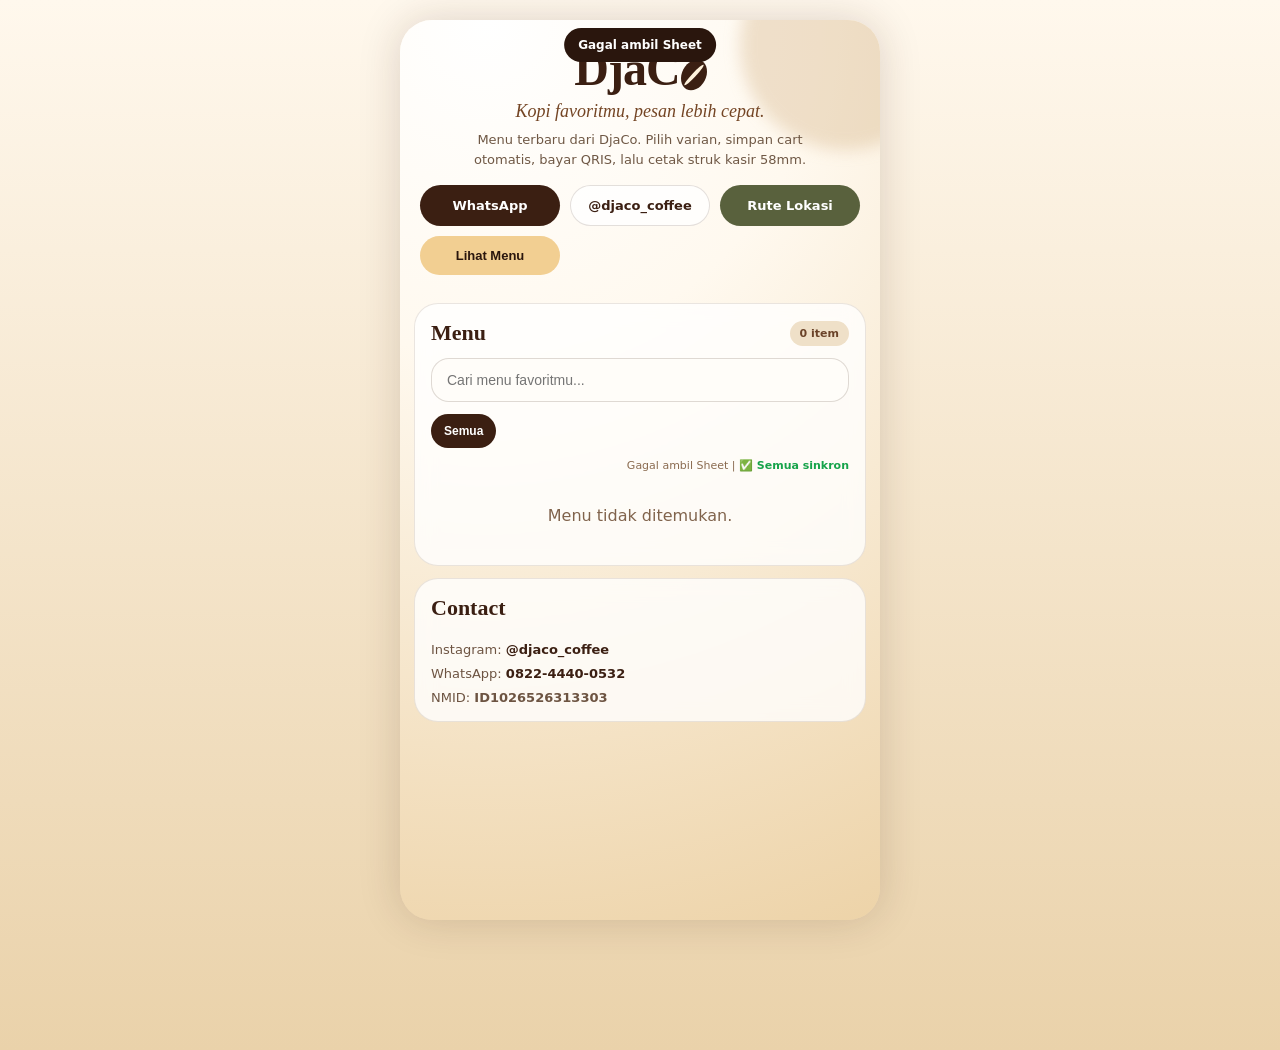
==== commit d0c60bbf: "Hapus DNS prefetch Google Script dan rapikan placeholder API" ====
--- a/index.html
+++ b/index.html
@@ -11,7 +11,7 @@
 <meta property="og:title" content="DjaCo Coffee | Hidden Gem, Premium Beans"><meta property="og:description" content="Pesan menu DjaCo Coffee langsung dari web. Pilih menu, add cart, bayar QRIS, dan kirim order via WhatsApp."><meta property="og:image" content="https://djaco.web.id/assets/og-image.jpg"><meta property="og:url" content="https://djaco.web.id/"><meta property="og:type" content="website">
 <meta name="twitter:card" content="summary_large_image"><meta name="theme-color" content="#3b1f12"><meta name="mobile-web-app-capable" content="yes"><meta name="apple-mobile-web-app-capable" content="yes"><meta name="apple-mobile-web-app-title" content="DjaCo">
 <link rel="manifest" href="/manifest.webmanifest"><link rel="icon" type="image/png" sizes="192x192" href="/assets/favicon.png"><link rel="apple-touch-icon" href="/assets/favicon.png"><link rel="stylesheet" href="https://cdnjs.cloudflare.com/ajax/libs/font-awesome/6.4.0/css/all.min.css">
-<link rel="preconnect" href="https://script.google.com"><link rel="dns-prefetch" href="//script.google.com"><link rel="dns-prefetch" href="//quickchart.io">
+<link rel="dns-prefetch" href="//quickchart.io">
 <style>
 :root{--coffee:#3b1f12;--cream:#fff7ea;--latte:#d9b98c;--matcha:#59613d;--gold:#c59b62;--dark:#1f140f;--soft:#f5ead8;--white:#fff;--line:rgba(59,31,18,.14)}*{box-sizing:border-box}html{scroll-behavior:smooth}body{margin:0;font-family:Inter,system-ui,-apple-system,Segoe UI,sans-serif;background:linear-gradient(180deg,#fff8ed 0%,#ead2aa 100%);color:var(--dark);padding-bottom:110px}.page{max-width:480px;margin:0 auto;min-height:100vh;background:radial-gradient(circle at 18% 0%,#fff 0,#fff9ef 34%,#edd3a8 100%);box-shadow:0 0 42px rgba(59,31,18,.17);overflow:hidden}.hero{position:relative;padding:25px 20px 16px;text-align:center}.hero:before{content:"";position:absolute;right:-70px;top:-80px;width:210px;height:210px;background:rgba(197,155,98,.28);border-radius:50%;filter:blur(8px)}.brand{position:relative;z-index:1}.logo{font-family:Georgia,serif;font-size:48px;letter-spacing:-1px;color:var(--coffee);line-height:1;font-weight:700}.bean{display:inline-block;width:24px;height:32px;border-radius:50%;background:var(--coffee);transform:rotate(28deg);position:relative;top:6px;margin-left:2px}.bean:after{content:"";position:absolute;left:10px;top:2px;width:4px;height:28px;background:#fff3dd;border-radius:50%;transform:rotate(15deg)}.tagline{font-family:Georgia,serif;font-style:italic;font-size:18px;color:#744524;margin-top:8px}.desc{font-size:13px;color:#6f5845;margin:8px auto 16px;line-height:1.5;max-width:340px}.quick{display:grid;grid-template-columns:1fr 1fr;gap:10px;margin-top:12px}.quick .btn-location,.quick .btn-menu{grid-column:1/-1}.btn{border:0;border-radius:999px;padding:12px 13px;font-weight:900;font-size:13px;cursor:pointer;text-decoration:none;display:flex;align-items:center;justify-content:center;gap:8px}.btn-primary{background:var(--coffee);color:white}.btn-outline{background:rgba(255,255,255,.78);color:var(--coffee);border:1px solid var(--line)}.btn-location{background:#59613d;color:#fff}.btn-menu{background:#f2cf92;color:#2a160d}.panel{margin:12px 14px;padding:16px;background:rgba(255,255,255,.78);border:1px solid rgba(83,50,29,.12);border-radius:24px;backdrop-filter:blur(10px)}.section-title{display:flex;align-items:center;justify-content:space-between;margin-bottom:12px}.section-title h2{font-family:Georgia,serif;margin:0;font-size:22px;color:var(--coffee)}.pill{font-size:11px;background:#efe0c8;color:#6b4329;border-radius:999px;padding:6px 10px;font-weight:900}.search,.input{width:100%;border:1px solid rgba(59,31,18,.16);border-radius:18px;padding:13px 15px;background:#fffdf9;font-size:14px;outline:none;margin-bottom:12px}.tabs{display:flex;gap:8px;overflow-x:auto;padding-bottom:5px;margin-bottom:12px;scrollbar-width:none;scroll-snap-type:x mandatory}.tabs::-webkit-scrollbar{display:none}.tab{white-space:nowrap;scroll-snap-align:center;border:1px solid rgba(59,31,18,.14);background:#fff9ef;color:#725137;border-radius:999px;padding:9px 12px;font-size:12px;font-weight:900;cursor:pointer}.tab.active{background:var(--coffee);color:white}.menu{display:flex;flex-direction:column;gap:12px}.card{display:grid;grid-template-columns:1fr auto;gap:12px;padding:13px;border-radius:20px;background:#fffdf8;border:1px solid rgba(59,31,18,.10);box-shadow:0 8px 20px rgba(92,54,26,.07);animation:rise .18s ease}@keyframes rise{from{opacity:.2;transform:translateY(4px)}to{opacity:1;transform:translateY(0)}}.card h3{margin:0 0 5px;font-size:15px;color:#2d170d}.cat{font-size:11px;font-weight:900;color:#79604b;margin-bottom:7px}.badge{display:inline-block;margin-left:6px;background:#59613d;color:#fff;border-radius:999px;padding:3px 7px;font-size:9px;vertical-align:middle}.badge.brown{background:#3b1f12}.badge.gold{background:#c59b62;color:#2a160d}.card p{margin:0;color:#715b4b;font-size:12px;line-height:1.4}.price{font-weight:950;color:var(--coffee);font-size:15px;text-align:right;margin-bottom:10px;white-space:nowrap}.add{background:#59613d;color:white;border:0;border-radius:14px;padding:10px 12px;font-weight:950;cursor:pointer}.detailbtn{background:#3b1f12}.qty{display:flex;align-items:center;gap:8px;justify-content:flex-end}.qty button{width:30px;height:30px;border:0;border-radius:50%;background:#efe1ca;color:var(--coffee);font-weight:950;font-size:18px;cursor:pointer}.qty span{min-width:18px;text-align:center;font-weight:950}.cartbar{position:fixed;left:50%;bottom:14px;transform:translateX(-50%);width:min(452px,calc(100% - 24px));background:#25140d;color:white;border-radius:24px;padding:12px 14px;display:grid;grid-template-columns:1fr auto;gap:12px;align-items:center;box-shadow:0 18px 40px rgba(31,20,15,.32);z-index:30;transition:.18s}.cartbar.bump{transform:translateX(-50%) scale(1.025)}.cartbar small{display:block;color:#d8c0a2;font-size:11px}.cartbar b{font-size:16px}.checkout{background:#f2cf92;color:#2a160d;border:0;border-radius:16px;padding:12px 14px;font-weight:950;cursor:pointer}.drawer,.modal{position:fixed;inset:0;background:rgba(0,0,0,.38);z-index:40;display:none;align-items:flex-end;opacity:0;transition:.2s}.drawer.show,.modal.show{display:flex;opacity:1}.sheet{width:min(480px,100%);margin:0 auto;background:#fffaf1;border-radius:28px 28px 0 0;padding:18px 16px 20px;max-height:88vh;overflow:auto;transform:translateY(16px);transition:.22s}.show .sheet{transform:translateY(0)}.sheet-head{display:flex;justify-content:space-between;align-items:center;margin-bottom:12px}.sheet-head h2{margin:0;font-family:Georgia,serif;color:var(--coffee)}.x{border:0;background:#eee0c8;border-radius:50%;width:34px;height:34px;font-size:20px;cursor:pointer}.cartitem{display:grid;grid-template-columns:1fr auto;gap:10px;padding:12px 0;border-bottom:1px solid #ecd9bc}.cartitem h4{margin:0 0 4px;font-size:14px}.cartitem small{color:#755946;line-height:1.4}.note{width:100%;min-height:72px;border:1px solid #e0c9a6;border-radius:16px;padding:12px;margin-top:0;font-family:inherit}.total{display:flex;justify-content:space-between;font-size:18px;font-weight:950;margin:14px 0}.pay{width:100%;background:#3b1f12;color:white;border:0;border-radius:18px;padding:15px;font-weight:950;font-size:15px;cursor:pointer}.wa{width:100%;background:#25D366;color:white;border:0;border-radius:18px;padding:14px;font-weight:950;font-size:15px;cursor:pointer;text-decoration:none;text-align:center;display:block;margin-top:9px}.download{width:100%;background:#59613d;color:white;border:0;border-radius:18px;padding:14px;font-weight:950;font-size:15px;cursor:pointer;margin-top:9px}.empty{text-align:center;color:#80634c;padding:24px 8px}.contact{display:grid;gap:9px;font-size:13px;color:#6d5442}.contact a{color:var(--coffee);font-weight:900;text-decoration:none}.toast{position:fixed;top:16px;left:50%;transform:translateX(-50%);background:#2a160d;color:white;padding:10px 14px;border-radius:999px;font-weight:900;font-size:12px;opacity:0;pointer-events:none;transition:.2s;z-index:90}.toast.show{opacity:1;top:28px}.qrbox,.invoicebox{text-align:center;background:#fff;border:1px solid #ead7ba;border-radius:22px;padding:16px;margin:8px 0 12px}.qrbox img{width:220px;max-width:100%;height:auto;border-radius:12px}.qris-title{font-weight:950;font-size:18px;margin:8px 0 2px;color:var(--coffee)}.muted{color:#795d48;font-size:12px;line-height:1.45}.invoicebox{text-align:left}.invoicebox h3{text-align:center;margin:0 0 8px;color:var(--coffee);font-family:Georgia,serif}.receipt-row{display:flex;justify-content:space-between;gap:8px;border-bottom:1px dashed #ead7ba;padding:7px 0;font-size:13px}.receipt-row span:first-child{max-width:66%;overflow-wrap:anywhere}.receipt-meta{font-size:12px;color:#6d5442;line-height:1.45;text-align:center;margin-bottom:8px}.loading{opacity:.7;pointer-events:none}.announce-wrap{margin:0 14px 12px;display:none}.announce-slider-container{position:relative;overflow:hidden;border-radius:22px}.announce-slider-track{display:flex;transition:transform .4s cubic-bezier(0.25,0.46,0.45,0.94);width:100%}.announce-card{position:relative;padding:14px 15px;border-radius:22px;background:linear-gradient(135deg,#3b1f12,#7a4a25);color:#fff;box-shadow:0 14px 30px rgba(59,31,18,.20);overflow:hidden;min-width:100%;flex-shrink:0;box-sizing:border-box}.announce-kicker{font-size:10px;text-transform:uppercase;letter-spacing:.13em;color:#f4d09c;font-weight:950;margin-bottom:5px}.announce-title{font-family:Georgia,serif;font-size:19px;font-weight:900;margin:0 0 5px}.announce-msg{font-size:12px;line-height:1.45;color:#fff4df;margin:0}.announce-link{display:inline-flex;margin-top:10px;background:#f2cf92;color:#2a160d;border-radius:999px;padding:8px 11px;font-weight:950;font-size:12px;text-decoration:none}.announce-dots{display:flex;justify-content:center;gap:6px;margin-top:8px}.announce-dot{width:7px;height:7px;border-radius:50%;background:rgba(59,31,18,.2);cursor:pointer;transition:background .3s,transform .3s}.announce-dot.active{background:var(--coffee);transform:scale(1.2)}.favorite-slider{display:flex;gap:12px;overflow-x:auto;padding:2px 0 6px;margin-bottom:2px;scroll-snap-type:x mandatory;scrollbar-width:none}.favorite-slider::-webkit-scrollbar{display:none}.fav-card{min-width:205px;scroll-snap-align:start;border-radius:22px;background:linear-gradient(145deg,#fffdf8,#f4dfbd);border:1px solid rgba(59,31,18,.12);box-shadow:0 10px 24px rgba(92,54,26,.08);padding:14px}.fav-name{font-size:15px;font-weight:950;color:#2d170d;line-height:1.25}.fav-price{font-size:13px;font-weight:950;color:#3b1f12;white-space:nowrap}.fav-desc{font-size:11px;line-height:1.4;color:#745840;margin:6px 0 10px;display:-webkit-box;-webkit-line-clamp:2;-webkit-box-orient:vertical;overflow:hidden}.fav-add{width:100%;border:0;border-radius:14px;padding:10px;background:#3b1f12;color:#fff;font-weight:950}.skeleton-card{height:112px;border-radius:20px;background:linear-gradient(90deg,#fff4e5 25%,#fffaf1 37%,#fff4e5 63%);background-size:400% 100%;animation:shimmer 1.15s ease infinite;border:1px solid rgba(59,31,18,.08)}@keyframes shimmer{0%{background-position:100% 0}100%{background-position:0 0}}.sync-note{font-size:11px;color:#8a6b50;margin:-6px 0 10px;text-align:right}.option-group{margin:14px 0}.option-group-title{font-size:12px;font-weight:950;color:#5d3a22;margin-bottom:8px;text-transform:uppercase;letter-spacing:.04em}.option-grid{display:flex;gap:8px;flex-wrap:wrap}.option-chip{border:1px solid #dfc59f;background:#fffaf2;color:#4a2b19;border-radius:999px;padding:10px 12px;font-size:12px;font-weight:900;cursor:pointer}.option-chip.active{background:#3b1f12;color:#fff;border-color:#3b1f12}.product-note{margin-top:12px}.sheet-product-meta{font-size:12px;color:#73543d;line-height:1.5;margin-top:4px}.detail-total{position:sticky;bottom:-20px;background:#fffaf1;padding-top:10px}.btn:active,.tab:active,.add:active,.checkout:active,.pay:active{transform:scale(.98)}.qty button:disabled{cursor:not-allowed;opacity:.45}.reveal{opacity:0;transform:translateY(10px);transition:.45s}.reveal.is-visible{opacity:1;transform:none}.variant-select-wrapper{position:relative;display:flex;align-items:center;margin-top:12px;background:#fffdf9;border:1px solid rgba(59,31,18,.16);border-radius:18px;padding:0 15px}.variant-select-wrapper:focus-within{border-color:var(--coffee)}.variant-icon{margin-right:12px;color:var(--coffee);font-size:16px;display:flex;align-items:center;justify-content:center;width:20px}.variant-select{flex:1;border:0;background:transparent;padding:13px 0;font-size:14px;outline:none;color:var(--dark);font-family:inherit;cursor:pointer;-webkit-appearance:none;-moz-appearance:none;appearance:none;padding-right:25px}.variant-select-wrapper::after{content:"\f078";font-family:"Font Awesome 6 Free";font-weight:900;position:absolute;right:15px;pointer-events:none;font-size:11px;color:#795d48}@media(min-width:420px){.quick{grid-template-columns:1fr 1fr 1fr}.quick .btn-location,.quick .btn-menu{grid-column:auto}}@media(min-width:520px){body{padding-top:20px}.page{border-radius:32px;margin-bottom:20px}.drawer,.modal{align-items:center}.sheet{border-radius:28px;max-height:86vh}}
 @media print{html,body{width:58mm!important;margin:0!important;padding:0!important;background:#fff!important}.no-print,body>*:not(#invoiceModal){display:none!important}#invoiceModal,#invoiceModal .sheet,#printArea{display:block!important;position:static!important;inset:auto!important;width:58mm!important;max-width:58mm!important;margin:0!important;padding:0!important;background:#fff!important;box-shadow:none!important;border:0!important;overflow:visible!important;transform:none!important;opacity:1!important}#printArea{font-family:Arial,monospace!important;color:#000!important}.invoicebox,.qrbox{border:0!important;border-radius:0!important;margin:0!important;padding:2mm 3mm!important;background:#fff!important}.invoicebox h3{font-family:Arial,sans-serif!important;font-size:14px!important;margin:0 0 2mm!important;color:#000!important}.receipt-meta{font-size:10px!important;color:#000!important;line-height:1.25!important;margin-bottom:2mm!important}.receipt-row{font-size:10px!important;color:#000!important;border-bottom:1px dashed #000!important;padding:1.4mm 0!important;gap:2mm!important}.receipt-row span:first-child{max-width:34mm!important}.qris-title,.muted{font-size:10px!important;color:#000!important}.qrbox img{width:34mm!important;border-radius:0!important}.sheet-head,.download,.wa,.no-print{display:none!important}}@page{size:58mm auto;margin:0}@media(prefers-reduced-motion:reduce){*{scroll-behavior:auto!important;animation:none!important;transition:none!important}}
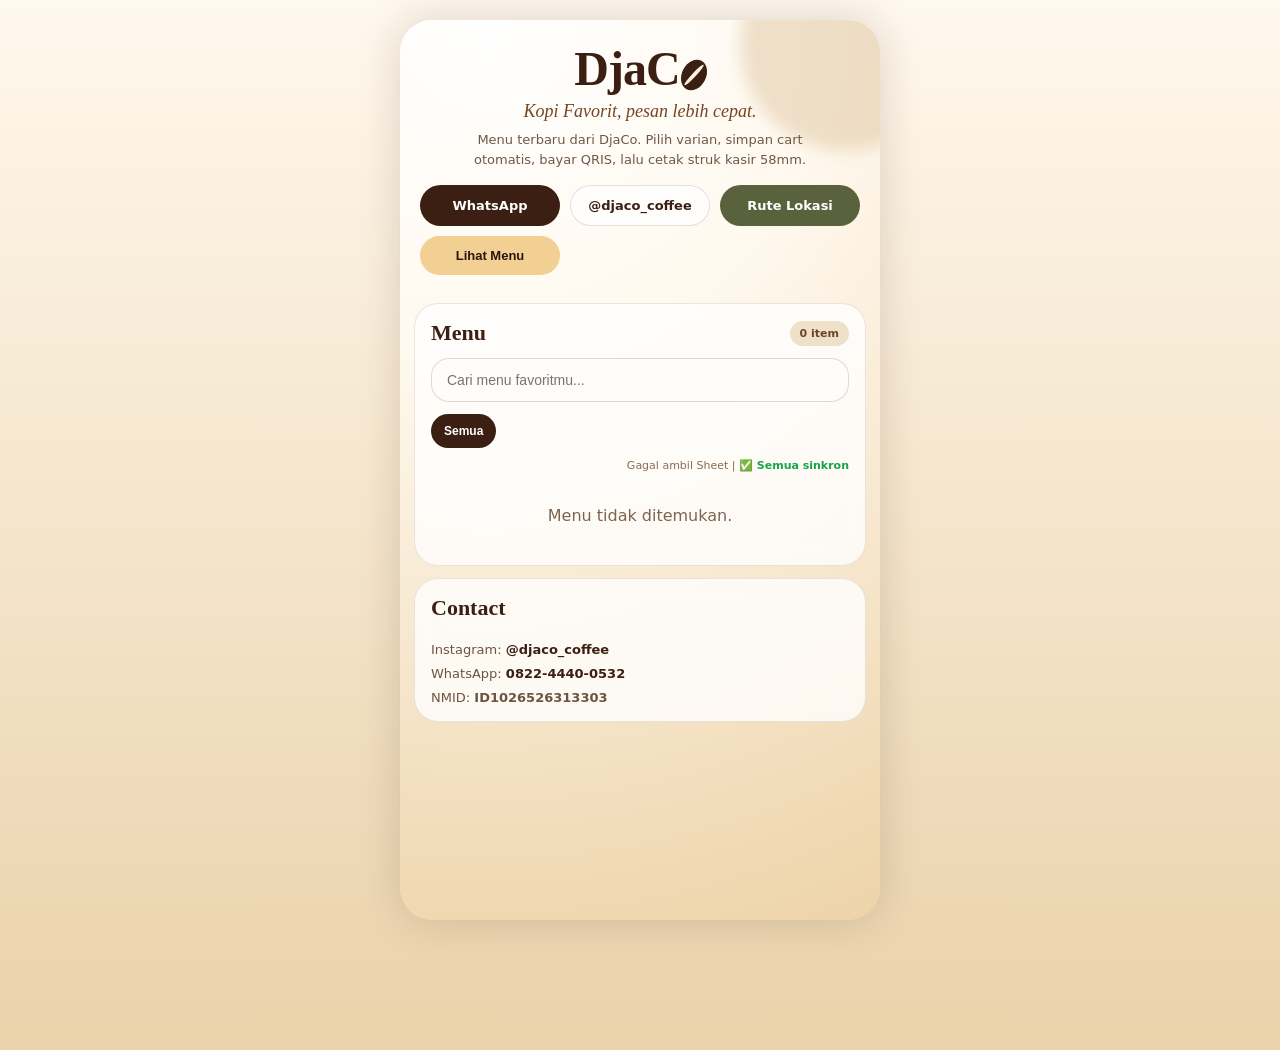
==== commit 4543dc1b: "kopi favorit" ====
--- a/index.html
+++ b/index.html
@@ -21,7 +21,7 @@
 <body>
 <div class="toast" id="toast">Ditambahkan ke cart</div>
 <main class="page">
-  <section class="hero reveal"><div class="brand"><div class="logo">DjaC<span class="bean"></span></div><div class="tagline">Kopi favoritmu, pesan lebih cepat.</div><p class="desc">Menu terbaru dari DjaCo. Pilih varian, simpan cart otomatis, bayar QRIS, lalu cetak struk kasir 58mm.</p><div class="quick"><a class="btn btn-primary" href="https://wa.me/6282244400532" target="_blank" rel="noopener">WhatsApp</a><a class="btn btn-outline" href="https://instagram.com/djaco_coffee" target="_blank" rel="noopener">@djaco_coffee</a><a class="btn btn-location" href="https://maps.app.goo.gl/9bNzKf8WoiN2Kkf57" target="_blank" rel="noopener">Rute Lokasi</a><button class="btn btn-menu" onclick="smoothTo('menuSection')">Lihat Menu</button></div></div></section>
+  <section class="hero reveal"><div class="brand"><div class="logo">DjaC<span class="bean"></span></div><div class="tagline">Kopi Favorit, pesan lebih cepat.</div><p class="desc">Menu terbaru dari DjaCo. Pilih varian, simpan cart otomatis, bayar QRIS, lalu cetak struk kasir 58mm.</p><div class="quick"><a class="btn btn-primary" href="https://wa.me/6282244400532" target="_blank" rel="noopener">WhatsApp</a><a class="btn btn-outline" href="https://instagram.com/djaco_coffee" target="_blank" rel="noopener">@djaco_coffee</a><a class="btn btn-location" href="https://maps.app.goo.gl/9bNzKf8WoiN2Kkf57" target="_blank" rel="noopener">Rute Lokasi</a><button class="btn btn-menu" onclick="smoothTo('menuSection')">Lihat Menu</button></div></div></section>
   <section class="announce-wrap reveal" id="announcementWrap"></section>
   <section class="panel reveal" id="favoritePanel" style="display:none"><div class="section-title"><h2>Favorit</h2><span class="pill">Best Pick</span></div><div class="favorite-slider" id="favoriteSlider"></div></section>
   <section class="panel reveal" id="menuSection"><div class="section-title"><h2>Menu</h2><span class="pill" id="count">Memuat...</span></div><input class="search" id="search" placeholder="Cari menu favoritmu..." /><div class="tabs" id="tabs"></div><div class="sync-note" id="syncNote"></div><div class="menu" id="menu"></div></section>
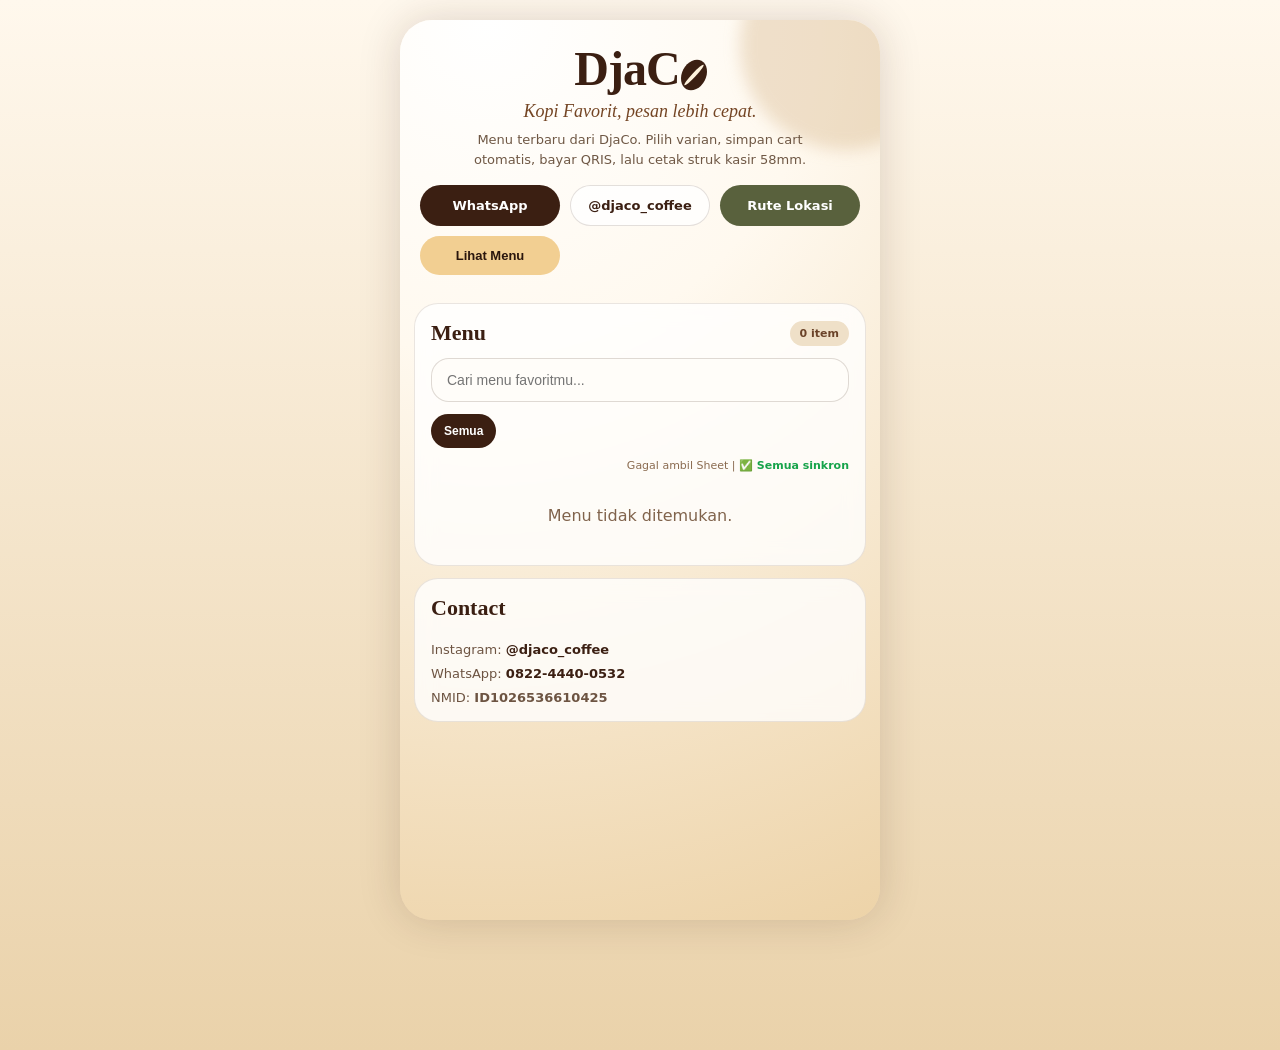
==== commit 58bc4da6: "feat(home): link favorite menu to database best sellers based on sales volume" ====
--- a/index.html
+++ b/index.html
@@ -1,106 +1,1273 @@
 <!DOCTYPE html>
 <html lang="id">
+
 <head>
-<meta charset="UTF-8" />
-<meta name="viewport" content="width=device-width, initial-scale=1.0" />
-<title>DjaCo Coffee | Mobile Order</title>
-<meta name="description" content="DjaCo Coffee adalah kafe kopi premium dengan menu coffee based, non-coffee, tea, camilan, dan makanan berat. Pesan cepat melalui WhatsApp dan bayar praktis dengan QRIS.">
-<meta name="keywords" content="DjaCo Coffee, Djaco Kafe, kopi susu gula aren, coffee shop, kopi Malang, menu kopi, QRIS coffee, pesan kopi online">
-<meta name="author" content="DjaCo Coffee"><meta name="robots" content="index, follow">
-<link rel="canonical" href="https://djaco.web.id/">
-<meta property="og:title" content="DjaCo Coffee | Hidden Gem, Premium Beans"><meta property="og:description" content="Pesan menu DjaCo Coffee langsung dari web. Pilih menu, add cart, bayar QRIS, dan kirim order via WhatsApp."><meta property="og:image" content="https://djaco.web.id/assets/og-image.jpg"><meta property="og:url" content="https://djaco.web.id/"><meta property="og:type" content="website">
-<meta name="twitter:card" content="summary_large_image"><meta name="theme-color" content="#3b1f12"><meta name="mobile-web-app-capable" content="yes"><meta name="apple-mobile-web-app-capable" content="yes"><meta name="apple-mobile-web-app-title" content="DjaCo">
-<link rel="manifest" href="/manifest.webmanifest"><link rel="icon" type="image/png" sizes="192x192" href="/assets/favicon.png"><link rel="apple-touch-icon" href="/assets/favicon.png"><link rel="stylesheet" href="https://cdnjs.cloudflare.com/ajax/libs/font-awesome/6.4.0/css/all.min.css">
-<link rel="dns-prefetch" href="//quickchart.io">
-<style>
-:root{--coffee:#3b1f12;--cream:#fff7ea;--latte:#d9b98c;--matcha:#59613d;--gold:#c59b62;--dark:#1f140f;--soft:#f5ead8;--white:#fff;--line:rgba(59,31,18,.14)}*{box-sizing:border-box}html{scroll-behavior:smooth}body{margin:0;font-family:Inter,system-ui,-apple-system,Segoe UI,sans-serif;background:linear-gradient(180deg,#fff8ed 0%,#ead2aa 100%);color:var(--dark);padding-bottom:110px}.page{max-width:480px;margin:0 auto;min-height:100vh;background:radial-gradient(circle at 18% 0%,#fff 0,#fff9ef 34%,#edd3a8 100%);box-shadow:0 0 42px rgba(59,31,18,.17);overflow:hidden}.hero{position:relative;padding:25px 20px 16px;text-align:center}.hero:before{content:"";position:absolute;right:-70px;top:-80px;width:210px;height:210px;background:rgba(197,155,98,.28);border-radius:50%;filter:blur(8px)}.brand{position:relative;z-index:1}.logo{font-family:Georgia,serif;font-size:48px;letter-spacing:-1px;color:var(--coffee);line-height:1;font-weight:700}.bean{display:inline-block;width:24px;height:32px;border-radius:50%;background:var(--coffee);transform:rotate(28deg);position:relative;top:6px;margin-left:2px}.bean:after{content:"";position:absolute;left:10px;top:2px;width:4px;height:28px;background:#fff3dd;border-radius:50%;transform:rotate(15deg)}.tagline{font-family:Georgia,serif;font-style:italic;font-size:18px;color:#744524;margin-top:8px}.desc{font-size:13px;color:#6f5845;margin:8px auto 16px;line-height:1.5;max-width:340px}.quick{display:grid;grid-template-columns:1fr 1fr;gap:10px;margin-top:12px}.quick .btn-location,.quick .btn-menu{grid-column:1/-1}.btn{border:0;border-radius:999px;padding:12px 13px;font-weight:900;font-size:13px;cursor:pointer;text-decoration:none;display:flex;align-items:center;justify-content:center;gap:8px}.btn-primary{background:var(--coffee);color:white}.btn-outline{background:rgba(255,255,255,.78);color:var(--coffee);border:1px solid var(--line)}.btn-location{background:#59613d;color:#fff}.btn-menu{background:#f2cf92;color:#2a160d}.panel{margin:12px 14px;padding:16px;background:rgba(255,255,255,.78);border:1px solid rgba(83,50,29,.12);border-radius:24px;backdrop-filter:blur(10px)}.section-title{display:flex;align-items:center;justify-content:space-between;margin-bottom:12px}.section-title h2{font-family:Georgia,serif;margin:0;font-size:22px;color:var(--coffee)}.pill{font-size:11px;background:#efe0c8;color:#6b4329;border-radius:999px;padding:6px 10px;font-weight:900}.search,.input{width:100%;border:1px solid rgba(59,31,18,.16);border-radius:18px;padding:13px 15px;background:#fffdf9;font-size:14px;outline:none;margin-bottom:12px}.tabs{display:flex;gap:8px;overflow-x:auto;padding-bottom:5px;margin-bottom:12px;scrollbar-width:none;scroll-snap-type:x mandatory}.tabs::-webkit-scrollbar{display:none}.tab{white-space:nowrap;scroll-snap-align:center;border:1px solid rgba(59,31,18,.14);background:#fff9ef;color:#725137;border-radius:999px;padding:9px 12px;font-size:12px;font-weight:900;cursor:pointer}.tab.active{background:var(--coffee);color:white}.menu{display:flex;flex-direction:column;gap:12px}.card{display:grid;grid-template-columns:1fr auto;gap:12px;padding:13px;border-radius:20px;background:#fffdf8;border:1px solid rgba(59,31,18,.10);box-shadow:0 8px 20px rgba(92,54,26,.07);animation:rise .18s ease}@keyframes rise{from{opacity:.2;transform:translateY(4px)}to{opacity:1;transform:translateY(0)}}.card h3{margin:0 0 5px;font-size:15px;color:#2d170d}.cat{font-size:11px;font-weight:900;color:#79604b;margin-bottom:7px}.badge{display:inline-block;margin-left:6px;background:#59613d;color:#fff;border-radius:999px;padding:3px 7px;font-size:9px;vertical-align:middle}.badge.brown{background:#3b1f12}.badge.gold{background:#c59b62;color:#2a160d}.card p{margin:0;color:#715b4b;font-size:12px;line-height:1.4}.price{font-weight:950;color:var(--coffee);font-size:15px;text-align:right;margin-bottom:10px;white-space:nowrap}.add{background:#59613d;color:white;border:0;border-radius:14px;padding:10px 12px;font-weight:950;cursor:pointer}.detailbtn{background:#3b1f12}.qty{display:flex;align-items:center;gap:8px;justify-content:flex-end}.qty button{width:30px;height:30px;border:0;border-radius:50%;background:#efe1ca;color:var(--coffee);font-weight:950;font-size:18px;cursor:pointer}.qty span{min-width:18px;text-align:center;font-weight:950}.cartbar{position:fixed;left:50%;bottom:14px;transform:translateX(-50%);width:min(452px,calc(100% - 24px));background:#25140d;color:white;border-radius:24px;padding:12px 14px;display:grid;grid-template-columns:1fr auto;gap:12px;align-items:center;box-shadow:0 18px 40px rgba(31,20,15,.32);z-index:30;transition:.18s}.cartbar.bump{transform:translateX(-50%) scale(1.025)}.cartbar small{display:block;color:#d8c0a2;font-size:11px}.cartbar b{font-size:16px}.checkout{background:#f2cf92;color:#2a160d;border:0;border-radius:16px;padding:12px 14px;font-weight:950;cursor:pointer}.drawer,.modal{position:fixed;inset:0;background:rgba(0,0,0,.38);z-index:40;display:none;align-items:flex-end;opacity:0;transition:.2s}.drawer.show,.modal.show{display:flex;opacity:1}.sheet{width:min(480px,100%);margin:0 auto;background:#fffaf1;border-radius:28px 28px 0 0;padding:18px 16px 20px;max-height:88vh;overflow:auto;transform:translateY(16px);transition:.22s}.show .sheet{transform:translateY(0)}.sheet-head{display:flex;justify-content:space-between;align-items:center;margin-bottom:12px}.sheet-head h2{margin:0;font-family:Georgia,serif;color:var(--coffee)}.x{border:0;background:#eee0c8;border-radius:50%;width:34px;height:34px;font-size:20px;cursor:pointer}.cartitem{display:grid;grid-template-columns:1fr auto;gap:10px;padding:12px 0;border-bottom:1px solid #ecd9bc}.cartitem h4{margin:0 0 4px;font-size:14px}.cartitem small{color:#755946;line-height:1.4}.note{width:100%;min-height:72px;border:1px solid #e0c9a6;border-radius:16px;padding:12px;margin-top:0;font-family:inherit}.total{display:flex;justify-content:space-between;font-size:18px;font-weight:950;margin:14px 0}.pay{width:100%;background:#3b1f12;color:white;border:0;border-radius:18px;padding:15px;font-weight:950;font-size:15px;cursor:pointer}.wa{width:100%;background:#25D366;color:white;border:0;border-radius:18px;padding:14px;font-weight:950;font-size:15px;cursor:pointer;text-decoration:none;text-align:center;display:block;margin-top:9px}.download{width:100%;background:#59613d;color:white;border:0;border-radius:18px;padding:14px;font-weight:950;font-size:15px;cursor:pointer;margin-top:9px}.empty{text-align:center;color:#80634c;padding:24px 8px}.contact{display:grid;gap:9px;font-size:13px;color:#6d5442}.contact a{color:var(--coffee);font-weight:900;text-decoration:none}.toast{position:fixed;top:16px;left:50%;transform:translateX(-50%);background:#2a160d;color:white;padding:10px 14px;border-radius:999px;font-weight:900;font-size:12px;opacity:0;pointer-events:none;transition:.2s;z-index:90}.toast.show{opacity:1;top:28px}.qrbox,.invoicebox{text-align:center;background:#fff;border:1px solid #ead7ba;border-radius:22px;padding:16px;margin:8px 0 12px}.qrbox img{width:220px;max-width:100%;height:auto;border-radius:12px}.qris-title{font-weight:950;font-size:18px;margin:8px 0 2px;color:var(--coffee)}.muted{color:#795d48;font-size:12px;line-height:1.45}.invoicebox{text-align:left}.invoicebox h3{text-align:center;margin:0 0 8px;color:var(--coffee);font-family:Georgia,serif}.receipt-row{display:flex;justify-content:space-between;gap:8px;border-bottom:1px dashed #ead7ba;padding:7px 0;font-size:13px}.receipt-row span:first-child{max-width:66%;overflow-wrap:anywhere}.receipt-meta{font-size:12px;color:#6d5442;line-height:1.45;text-align:center;margin-bottom:8px}.loading{opacity:.7;pointer-events:none}.announce-wrap{margin:0 14px 12px;display:none}.announce-slider-container{position:relative;overflow:hidden;border-radius:22px}.announce-slider-track{display:flex;transition:transform .4s cubic-bezier(0.25,0.46,0.45,0.94);width:100%}.announce-card{position:relative;padding:14px 15px;border-radius:22px;background:linear-gradient(135deg,#3b1f12,#7a4a25);color:#fff;box-shadow:0 14px 30px rgba(59,31,18,.20);overflow:hidden;min-width:100%;flex-shrink:0;box-sizing:border-box}.announce-kicker{font-size:10px;text-transform:uppercase;letter-spacing:.13em;color:#f4d09c;font-weight:950;margin-bottom:5px}.announce-title{font-family:Georgia,serif;font-size:19px;font-weight:900;margin:0 0 5px}.announce-msg{font-size:12px;line-height:1.45;color:#fff4df;margin:0}.announce-link{display:inline-flex;margin-top:10px;background:#f2cf92;color:#2a160d;border-radius:999px;padding:8px 11px;font-weight:950;font-size:12px;text-decoration:none}.announce-dots{display:flex;justify-content:center;gap:6px;margin-top:8px}.announce-dot{width:7px;height:7px;border-radius:50%;background:rgba(59,31,18,.2);cursor:pointer;transition:background .3s,transform .3s}.announce-dot.active{background:var(--coffee);transform:scale(1.2)}.favorite-slider{display:flex;gap:12px;overflow-x:auto;padding:2px 0 6px;margin-bottom:2px;scroll-snap-type:x mandatory;scrollbar-width:none}.favorite-slider::-webkit-scrollbar{display:none}.fav-card{min-width:205px;scroll-snap-align:start;border-radius:22px;background:linear-gradient(145deg,#fffdf8,#f4dfbd);border:1px solid rgba(59,31,18,.12);box-shadow:0 10px 24px rgba(92,54,26,.08);padding:14px}.fav-name{font-size:15px;font-weight:950;color:#2d170d;line-height:1.25}.fav-price{font-size:13px;font-weight:950;color:#3b1f12;white-space:nowrap}.fav-desc{font-size:11px;line-height:1.4;color:#745840;margin:6px 0 10px;display:-webkit-box;-webkit-line-clamp:2;-webkit-box-orient:vertical;overflow:hidden}.fav-add{width:100%;border:0;border-radius:14px;padding:10px;background:#3b1f12;color:#fff;font-weight:950}.skeleton-card{height:112px;border-radius:20px;background:linear-gradient(90deg,#fff4e5 25%,#fffaf1 37%,#fff4e5 63%);background-size:400% 100%;animation:shimmer 1.15s ease infinite;border:1px solid rgba(59,31,18,.08)}@keyframes shimmer{0%{background-position:100% 0}100%{background-position:0 0}}.sync-note{font-size:11px;color:#8a6b50;margin:-6px 0 10px;text-align:right}.option-group{margin:14px 0}.option-group-title{font-size:12px;font-weight:950;color:#5d3a22;margin-bottom:8px;text-transform:uppercase;letter-spacing:.04em}.option-grid{display:flex;gap:8px;flex-wrap:wrap}.option-chip{border:1px solid #dfc59f;background:#fffaf2;color:#4a2b19;border-radius:999px;padding:10px 12px;font-size:12px;font-weight:900;cursor:pointer}.option-chip.active{background:#3b1f12;color:#fff;border-color:#3b1f12}.product-note{margin-top:12px}.sheet-product-meta{font-size:12px;color:#73543d;line-height:1.5;margin-top:4px}.detail-total{position:sticky;bottom:-20px;background:#fffaf1;padding-top:10px}.btn:active,.tab:active,.add:active,.checkout:active,.pay:active{transform:scale(.98)}.qty button:disabled{cursor:not-allowed;opacity:.45}.reveal{opacity:0;transform:translateY(10px);transition:.45s}.reveal.is-visible{opacity:1;transform:none}.variant-select-wrapper{position:relative;display:flex;align-items:center;margin-top:12px;background:#fffdf9;border:1px solid rgba(59,31,18,.16);border-radius:18px;padding:0 15px}.variant-select-wrapper:focus-within{border-color:var(--coffee)}.variant-icon{margin-right:12px;color:var(--coffee);font-size:16px;display:flex;align-items:center;justify-content:center;width:20px}.variant-select{flex:1;border:0;background:transparent;padding:13px 0;font-size:14px;outline:none;color:var(--dark);font-family:inherit;cursor:pointer;-webkit-appearance:none;-moz-appearance:none;appearance:none;padding-right:25px}.variant-select-wrapper::after{content:"\f078";font-family:"Font Awesome 6 Free";font-weight:900;position:absolute;right:15px;pointer-events:none;font-size:11px;color:#795d48}@media(min-width:420px){.quick{grid-template-columns:1fr 1fr 1fr}.quick .btn-location,.quick .btn-menu{grid-column:auto}}@media(min-width:520px){body{padding-top:20px}.page{border-radius:32px;margin-bottom:20px}.drawer,.modal{align-items:center}.sheet{border-radius:28px;max-height:86vh}}
-@media print{html,body{width:58mm!important;margin:0!important;padding:0!important;background:#fff!important}.no-print,body>*:not(#invoiceModal){display:none!important}#invoiceModal,#invoiceModal .sheet,#printArea{display:block!important;position:static!important;inset:auto!important;width:58mm!important;max-width:58mm!important;margin:0!important;padding:0!important;background:#fff!important;box-shadow:none!important;border:0!important;overflow:visible!important;transform:none!important;opacity:1!important}#printArea{font-family:Arial,monospace!important;color:#000!important}.invoicebox,.qrbox{border:0!important;border-radius:0!important;margin:0!important;padding:2mm 3mm!important;background:#fff!important}.invoicebox h3{font-family:Arial,sans-serif!important;font-size:14px!important;margin:0 0 2mm!important;color:#000!important}.receipt-meta{font-size:10px!important;color:#000!important;line-height:1.25!important;margin-bottom:2mm!important}.receipt-row{font-size:10px!important;color:#000!important;border-bottom:1px dashed #000!important;padding:1.4mm 0!important;gap:2mm!important}.receipt-row span:first-child{max-width:34mm!important}.qris-title,.muted{font-size:10px!important;color:#000!important}.qrbox img{width:34mm!important;border-radius:0!important}.sheet-head,.download,.wa,.no-print{display:none!important}}@page{size:58mm auto;margin:0}@media(prefers-reduced-motion:reduce){*{scroll-behavior:auto!important;animation:none!important;transition:none!important}}
-</style>
-<script type="application/ld+json">{"@context":"https://schema.org","@type":"CafeOrCoffeeShop","name":"DjaCo Coffee","alternateName":"DjaCo Kafe","url":"https://djaco.web.id/","telephone":"+6282244400532","servesCuisine":["Coffee","Tea","Snack","Indonesian Food"],"sameAs":["https://instagram.com/djaco_coffee"],"paymentAccepted":"Cash, QRIS","priceRange":"Rp8.000 - Rp25.000"}</script>
+  <meta charset="UTF-8" />
+  <meta name="viewport" content="width=device-width, initial-scale=1.0" />
+  <title>DjaCo Coffee | Mobile Order</title>
+  <meta name="description"
+    content="DjaCo Coffee adalah kafe kopi premium dengan menu coffee based, non-coffee, tea, camilan, dan makanan berat. Pesan cepat melalui WhatsApp dan bayar praktis dengan QRIS.">
+  <meta name="keywords"
+    content="DjaCo Coffee, Djaco Kafe, kopi susu gula aren, coffee shop, kopi Malang, menu kopi, QRIS coffee, pesan kopi online">
+  <meta name="author" content="DjaCo Coffee">
+  <meta name="robots" content="index, follow">
+  <link rel="canonical" href="https://djaco.web.id/">
+  <meta property="og:title" content="DjaCo Coffee | Hidden Gem, Premium Beans">
+  <meta property="og:description"
+    content="Pesan menu DjaCo Coffee langsung dari web. Pilih menu, add cart, bayar QRIS, dan kirim order via WhatsApp.">
+  <meta property="og:image" content="https://djaco.web.id/assets/og-image.jpg">
+  <meta property="og:url" content="https://djaco.web.id/">
+  <meta property="og:type" content="website">
+  <meta name="twitter:card" content="summary_large_image">
+  <meta name="theme-color" content="#3b1f12">
+  <meta name="mobile-web-app-capable" content="yes">
+  <meta name="apple-mobile-web-app-capable" content="yes">
+  <meta name="apple-mobile-web-app-title" content="DjaCo">
+  <link rel="manifest" href="/manifest.webmanifest">
+  <link rel="icon" type="image/png" sizes="192x192" href="/assets/favicon.png">
+  <link rel="apple-touch-icon" href="/assets/favicon.png">
+  <link rel="stylesheet" href="https://cdnjs.cloudflare.com/ajax/libs/font-awesome/6.4.0/css/all.min.css">
+  <link rel="dns-prefetch" href="//quickchart.io">
+  <style>
+    :root {
+      --coffee: #3b1f12;
+      --cream: #fff7ea;
+      --latte: #d9b98c;
+      --matcha: #59613d;
+      --gold: #c59b62;
+      --dark: #1f140f;
+      --soft: #f5ead8;
+      --white: #fff;
+      --line: rgba(59, 31, 18, .14)
+    }
+
+    * {
+      box-sizing: border-box
+    }
+
+    html {
+      scroll-behavior: smooth
+    }
+
+    body {
+      margin: 0;
+      font-family: Inter, system-ui, -apple-system, Segoe UI, sans-serif;
+      background: linear-gradient(180deg, #fff8ed 0%, #ead2aa 100%);
+      color: var(--dark);
+      padding-bottom: 110px
+    }
+
+    .page {
+      max-width: 480px;
+      margin: 0 auto;
+      min-height: 100vh;
+      background: radial-gradient(circle at 18% 0%, #fff 0, #fff9ef 34%, #edd3a8 100%);
+      box-shadow: 0 0 42px rgba(59, 31, 18, .17);
+      overflow: hidden
+    }
+
+    .hero {
+      position: relative;
+      padding: 25px 20px 16px;
+      text-align: center
+    }
+
+    .hero:before {
+      content: "";
+      position: absolute;
+      right: -70px;
+      top: -80px;
+      width: 210px;
+      height: 210px;
+      background: rgba(197, 155, 98, .28);
+      border-radius: 50%;
+      filter: blur(8px)
+    }
+
+    .brand {
+      position: relative;
+      z-index: 1
+    }
+
+    .logo {
+      font-family: Georgia, serif;
+      font-size: 48px;
+      letter-spacing: -1px;
+      color: var(--coffee);
+      line-height: 1;
+      font-weight: 700
+    }
+
+    .bean {
+      display: inline-block;
+      width: 24px;
+      height: 32px;
+      border-radius: 50%;
+      background: var(--coffee);
+      transform: rotate(28deg);
+      position: relative;
+      top: 6px;
+      margin-left: 2px
+    }
+
+    .bean:after {
+      content: "";
+      position: absolute;
+      left: 10px;
+      top: 2px;
+      width: 4px;
+      height: 28px;
+      background: #fff3dd;
+      border-radius: 50%;
+      transform: rotate(15deg)
+    }
+
+    .tagline {
+      font-family: Georgia, serif;
+      font-style: italic;
+      font-size: 18px;
+      color: #744524;
+      margin-top: 8px
+    }
+
+    .desc {
+      font-size: 13px;
+      color: #6f5845;
+      margin: 8px auto 16px;
+      line-height: 1.5;
+      max-width: 340px
+    }
+
+    .quick {
+      display: grid;
+      grid-template-columns: 1fr 1fr;
+      gap: 10px;
+      margin-top: 12px
+    }
+
+    .quick .btn-location,
+    .quick .btn-menu {
+      grid-column: 1/-1
+    }
+
+    .btn {
+      border: 0;
+      border-radius: 999px;
+      padding: 12px 13px;
+      font-weight: 900;
+      font-size: 13px;
+      cursor: pointer;
+      text-decoration: none;
+      display: flex;
+      align-items: center;
+      justify-content: center;
+      gap: 8px
+    }
+
+    .btn-primary {
+      background: var(--coffee);
+      color: white
+    }
+
+    .btn-outline {
+      background: rgba(255, 255, 255, .78);
+      color: var(--coffee);
+      border: 1px solid var(--line)
+    }
+
+    .btn-location {
+      background: #59613d;
+      color: #fff
+    }
+
+    .btn-menu {
+      background: #f2cf92;
+      color: #2a160d
+    }
+
+    .panel {
+      margin: 12px 14px;
+      padding: 16px;
+      background: rgba(255, 255, 255, .78);
+      border: 1px solid rgba(83, 50, 29, .12);
+      border-radius: 24px;
+      backdrop-filter: blur(10px)
+    }
+
+    .section-title {
+      display: flex;
+      align-items: center;
+      justify-content: space-between;
+      margin-bottom: 12px
+    }
+
+    .section-title h2 {
+      font-family: Georgia, serif;
+      margin: 0;
+      font-size: 22px;
+      color: var(--coffee)
+    }
+
+    .pill {
+      font-size: 11px;
+      background: #efe0c8;
+      color: #6b4329;
+      border-radius: 999px;
+      padding: 6px 10px;
+      font-weight: 900
+    }
+
+    .search,
+    .input {
+      width: 100%;
+      border: 1px solid rgba(59, 31, 18, .16);
+      border-radius: 18px;
+      padding: 13px 15px;
+      background: #fffdf9;
+      font-size: 14px;
+      outline: none;
+      margin-bottom: 12px
+    }
+
+    .tabs {
+      display: flex;
+      gap: 8px;
+      overflow-x: auto;
+      padding-bottom: 5px;
+      margin-bottom: 12px;
+      scrollbar-width: none;
+      scroll-snap-type: x mandatory
+    }
+
+    .tabs::-webkit-scrollbar {
+      display: none
+    }
+
+    .tab {
+      white-space: nowrap;
+      scroll-snap-align: center;
+      border: 1px solid rgba(59, 31, 18, .14);
+      background: #fff9ef;
+      color: #725137;
+      border-radius: 999px;
+      padding: 9px 12px;
+      font-size: 12px;
+      font-weight: 900;
+      cursor: pointer
+    }
+
+    .tab.active {
+      background: var(--coffee);
+      color: white
+    }
+
+    .menu {
+      display: flex;
+      flex-direction: column;
+      gap: 12px
+    }
+
+    .card {
+      display: grid;
+      grid-template-columns: 1fr auto;
+      gap: 12px;
+      padding: 13px;
+      border-radius: 20px;
+      background: #fffdf8;
+      border: 1px solid rgba(59, 31, 18, .10);
+      box-shadow: 0 8px 20px rgba(92, 54, 26, .07);
+      animation: rise .18s ease
+    }
+
+    @keyframes rise {
+      from {
+        opacity: .2;
+        transform: translateY(4px)
+      }
+
+      to {
+        opacity: 1;
+        transform: translateY(0)
+      }
+    }
+
+    .card h3 {
+      margin: 0 0 5px;
+      font-size: 15px;
+      color: #2d170d
+    }
+
+    .cat {
+      font-size: 11px;
+      font-weight: 900;
+      color: #79604b;
+      margin-bottom: 7px
+    }
+
+    .badge {
+      display: inline-block;
+      margin-left: 6px;
+      background: #59613d;
+      color: #fff;
+      border-radius: 999px;
+      padding: 3px 7px;
+      font-size: 9px;
+      vertical-align: middle
+    }
+
+    .badge.brown {
+      background: #3b1f12
+    }
+
+    .badge.gold {
+      background: #c59b62;
+      color: #2a160d
+    }
+
+    .card p {
+      margin: 0;
+      color: #715b4b;
+      font-size: 12px;
+      line-height: 1.4
+    }
+
+    .price {
+      font-weight: 950;
+      color: var(--coffee);
+      font-size: 15px;
+      text-align: right;
+      margin-bottom: 10px;
+      white-space: nowrap
+    }
+
+    .add {
+      background: #59613d;
+      color: white;
+      border: 0;
+      border-radius: 14px;
+      padding: 10px 12px;
+      font-weight: 950;
+      cursor: pointer
+    }
+
+    .detailbtn {
+      background: #3b1f12
+    }
+
+    .qty {
+      display: flex;
+      align-items: center;
+      gap: 8px;
+      justify-content: flex-end
+    }
+
+    .qty button {
+      width: 30px;
+      height: 30px;
+      border: 0;
+      border-radius: 50%;
+      background: #efe1ca;
+      color: var(--coffee);
+      font-weight: 950;
+      font-size: 18px;
+      cursor: pointer
+    }
+
+    .qty span {
+      min-width: 18px;
+      text-align: center;
+      font-weight: 950
+    }
+
+    .cartbar {
+      position: fixed;
+      left: 50%;
+      bottom: 14px;
+      transform: translateX(-50%);
+      width: min(452px, calc(100% - 24px));
+      background: #25140d;
+      color: white;
+      border-radius: 24px;
+      padding: 12px 14px;
+      display: grid;
+      grid-template-columns: 1fr auto;
+      gap: 12px;
+      align-items: center;
+      box-shadow: 0 18px 40px rgba(31, 20, 15, .32);
+      z-index: 30;
+      transition: .18s
+    }
+
+    .cartbar.bump {
+      transform: translateX(-50%) scale(1.025)
+    }
+
+    .cartbar small {
+      display: block;
+      color: #d8c0a2;
+      font-size: 11px
+    }
+
+    .cartbar b {
+      font-size: 16px
+    }
+
+    .checkout {
+      background: #f2cf92;
+      color: #2a160d;
+      border: 0;
+      border-radius: 16px;
+      padding: 12px 14px;
+      font-weight: 950;
+      cursor: pointer
+    }
+
+    .drawer,
+    .modal {
+      position: fixed;
+      inset: 0;
+      background: rgba(0, 0, 0, .38);
+      z-index: 40;
+      display: none;
+      align-items: flex-end;
+      opacity: 0;
+      transition: .2s
+    }
+
+    .drawer.show,
+    .modal.show {
+      display: flex;
+      opacity: 1
+    }
+
+    .sheet {
+      width: min(480px, 100%);
+      margin: 0 auto;
+      background: #fffaf1;
+      border-radius: 28px 28px 0 0;
+      padding: 18px 16px 20px;
+      max-height: 88vh;
+      overflow: auto;
+      transform: translateY(16px);
+      transition: .22s
+    }
+
+    .show .sheet {
+      transform: translateY(0)
+    }
+
+    .sheet-head {
+      display: flex;
+      justify-content: space-between;
+      align-items: center;
+      margin-bottom: 12px
+    }
+
+    .sheet-head h2 {
+      margin: 0;
+      font-family: Georgia, serif;
+      color: var(--coffee)
+    }
+
+    .x {
+      border: 0;
+      background: #eee0c8;
+      border-radius: 50%;
+      width: 34px;
+      height: 34px;
+      font-size: 20px;
+      cursor: pointer
+    }
+
+    .cartitem {
+      display: grid;
+      grid-template-columns: 1fr auto;
+      gap: 10px;
+      padding: 12px 0;
+      border-bottom: 1px solid #ecd9bc
+    }
+
+    .cartitem h4 {
+      margin: 0 0 4px;
+      font-size: 14px
+    }
+
+    .cartitem small {
+      color: #755946;
+      line-height: 1.4
+    }
+
+    .note {
+      width: 100%;
+      min-height: 72px;
+      border: 1px solid #e0c9a6;
+      border-radius: 16px;
+      padding: 12px;
+      margin-top: 0;
+      font-family: inherit
+    }
+
+    .total {
+      display: flex;
+      justify-content: space-between;
+      font-size: 18px;
+      font-weight: 950;
+      margin: 14px 0
+    }
+
+    .pay {
+      width: 100%;
+      background: #3b1f12;
+      color: white;
+      border: 0;
+      border-radius: 18px;
+      padding: 15px;
+      font-weight: 950;
+      font-size: 15px;
+      cursor: pointer
+    }
+
+    .wa {
+      width: 100%;
+      background: #25D366;
+      color: white;
+      border: 0;
+      border-radius: 18px;
+      padding: 14px;
+      font-weight: 950;
+      font-size: 15px;
+      cursor: pointer;
+      text-decoration: none;
+      text-align: center;
+      display: block;
+      margin-top: 9px
+    }
+
+    .download {
+      width: 100%;
+      background: #59613d;
+      color: white;
+      border: 0;
+      border-radius: 18px;
+      padding: 14px;
+      font-weight: 950;
+      font-size: 15px;
+      cursor: pointer;
+      margin-top: 9px
+    }
+
+    .empty {
+      text-align: center;
+      color: #80634c;
+      padding: 24px 8px
+    }
+
+    .contact {
+      display: grid;
+      gap: 9px;
+      font-size: 13px;
+      color: #6d5442
+    }
+
+    .contact a {
+      color: var(--coffee);
+      font-weight: 900;
+      text-decoration: none
+    }
+
+    .toast {
+      position: fixed;
+      top: 16px;
+      left: 50%;
+      transform: translateX(-50%);
+      background: #2a160d;
+      color: white;
+      padding: 10px 14px;
+      border-radius: 999px;
+      font-weight: 900;
+      font-size: 12px;
+      opacity: 0;
+      pointer-events: none;
+      transition: .2s;
+      z-index: 90
+    }
+
+    .toast.show {
+      opacity: 1;
+      top: 28px
+    }
+
+    .qrbox,
+    .invoicebox {
+      text-align: center;
+      background: #fff;
+      border: 1px solid #ead7ba;
+      border-radius: 22px;
+      padding: 16px;
+      margin: 8px 0 12px
+    }
+
+    .qrbox img {
+      width: 220px;
+      max-width: 100%;
+      height: auto;
+      border-radius: 12px
+    }
+
+    .qris-title {
+      font-weight: 950;
+      font-size: 18px;
+      margin: 8px 0 2px;
+      color: var(--coffee)
+    }
+
+    .muted {
+      color: #795d48;
+      font-size: 12px;
+      line-height: 1.45
+    }
+
+    .invoicebox {
+      text-align: left
+    }
+
+    .invoicebox h3 {
+      text-align: center;
+      margin: 0 0 8px;
+      color: var(--coffee);
+      font-family: Georgia, serif
+    }
+
+    .receipt-row {
+      display: flex;
+      justify-content: space-between;
+      gap: 8px;
+      border-bottom: 1px dashed #ead7ba;
+      padding: 7px 0;
+      font-size: 13px
+    }
+
+    .receipt-row span:first-child {
+      max-width: 66%;
+      overflow-wrap: anywhere
+    }
+
+    .receipt-meta {
+      font-size: 12px;
+      color: #6d5442;
+      line-height: 1.45;
+      text-align: center;
+      margin-bottom: 8px
+    }
+
+    .loading {
+      opacity: .7;
+      pointer-events: none
+    }
+
+    .announce-wrap {
+      margin: 0 14px 12px;
+      display: none
+    }
+
+    .announce-slider-container {
+      position: relative;
+      overflow: hidden;
+      border-radius: 22px
+    }
+
+    .announce-slider-track {
+      display: flex;
+      transition: transform .4s cubic-bezier(0.25, 0.46, 0.45, 0.94);
+      width: 100%
+    }
+
+    .announce-card {
+      position: relative;
+      padding: 14px 15px;
+      border-radius: 22px;
+      background: linear-gradient(135deg, #3b1f12, #7a4a25);
+      color: #fff;
+      box-shadow: 0 14px 30px rgba(59, 31, 18, .20);
+      overflow: hidden;
+      min-width: 100%;
+      flex-shrink: 0;
+      box-sizing: border-box
+    }
+
+    .announce-kicker {
+      font-size: 10px;
+      text-transform: uppercase;
+      letter-spacing: .13em;
+      color: #f4d09c;
+      font-weight: 950;
+      margin-bottom: 5px
+    }
+
+    .announce-title {
+      font-family: Georgia, serif;
+      font-size: 19px;
+      font-weight: 900;
+      margin: 0 0 5px
+    }
+
+    .announce-msg {
+      font-size: 12px;
+      line-height: 1.45;
+      color: #fff4df;
+      margin: 0
+    }
+
+    .announce-link {
+      display: inline-flex;
+      margin-top: 10px;
+      background: #f2cf92;
+      color: #2a160d;
+      border-radius: 999px;
+      padding: 8px 11px;
+      font-weight: 950;
+      font-size: 12px;
+      text-decoration: none
+    }
+
+    .announce-dots {
+      display: flex;
+      justify-content: center;
+      gap: 6px;
+      margin-top: 8px
+    }
+
+    .announce-dot {
+      width: 7px;
+      height: 7px;
+      border-radius: 50%;
+      background: rgba(59, 31, 18, .2);
+      cursor: pointer;
+      transition: background .3s, transform .3s
+    }
+
+    .announce-dot.active {
+      background: var(--coffee);
+      transform: scale(1.2)
+    }
+
+    .favorite-slider {
+      display: flex;
+      gap: 12px;
+      overflow-x: auto;
+      padding: 2px 0 6px;
+      margin-bottom: 2px;
+      scroll-snap-type: x mandatory;
+      scrollbar-width: none
+    }
+
+    .favorite-slider::-webkit-scrollbar {
+      display: none
+    }
+
+    .fav-card {
+      min-width: 205px;
+      scroll-snap-align: start;
+      border-radius: 22px;
+      background: linear-gradient(145deg, #fffdf8, #f4dfbd);
+      border: 1px solid rgba(59, 31, 18, .12);
+      box-shadow: 0 10px 24px rgba(92, 54, 26, .08);
+      padding: 14px
+    }
+
+    .fav-name {
+      font-size: 15px;
+      font-weight: 950;
+      color: #2d170d;
+      line-height: 1.25
+    }
+
+    .fav-price {
+      font-size: 13px;
+      font-weight: 950;
+      color: #3b1f12;
+      white-space: nowrap
+    }
+
+    .fav-desc {
+      font-size: 11px;
+      line-height: 1.4;
+      color: #745840;
+      margin: 6px 0 10px;
+      display: -webkit-box;
+      -webkit-line-clamp: 2;
+      -webkit-box-orient: vertical;
+      overflow: hidden
+    }
+
+    .fav-add {
+      width: 100%;
+      border: 0;
+      border-radius: 14px;
+      padding: 10px;
+      background: #3b1f12;
+      color: #fff;
+      font-weight: 950
+    }
+
+    .skeleton-card {
+      height: 112px;
+      border-radius: 20px;
+      background: linear-gradient(90deg, #fff4e5 25%, #fffaf1 37%, #fff4e5 63%);
+      background-size: 400% 100%;
+      animation: shimmer 1.15s ease infinite;
+      border: 1px solid rgba(59, 31, 18, .08)
+    }
+
+    @keyframes shimmer {
+      0% {
+        background-position: 100% 0
+      }
+
+      100% {
+        background-position: 0 0
+      }
+    }
+
+    .sync-note {
+      font-size: 11px;
+      color: #8a6b50;
+      margin: -6px 0 10px;
+      text-align: right
+    }
+
+    .option-group {
+      margin: 14px 0
+    }
+
+    .option-group-title {
+      font-size: 12px;
+      font-weight: 950;
+      color: #5d3a22;
+      margin-bottom: 8px;
+      text-transform: uppercase;
+      letter-spacing: .04em
+    }
+
+    .option-grid {
+      display: flex;
+      gap: 8px;
+      flex-wrap: wrap
+    }
+
+    .option-chip {
+      border: 1px solid #dfc59f;
+      background: #fffaf2;
+      color: #4a2b19;
+      border-radius: 999px;
+      padding: 10px 12px;
+      font-size: 12px;
+      font-weight: 900;
+      cursor: pointer
+    }
+
+    .option-chip.active {
+      background: #3b1f12;
+      color: #fff;
+      border-color: #3b1f12
+    }
+
+    .product-note {
+      margin-top: 12px
+    }
+
+    .sheet-product-meta {
+      font-size: 12px;
+      color: #73543d;
+      line-height: 1.5;
+      margin-top: 4px
+    }
+
+    .detail-total {
+      position: sticky;
+      bottom: -20px;
+      background: #fffaf1;
+      padding-top: 10px
+    }
+
+    .btn:active,
+    .tab:active,
+    .add:active,
+    .checkout:active,
+    .pay:active {
+      transform: scale(.98)
+    }
+
+    .qty button:disabled {
+      cursor: not-allowed;
+      opacity: .45
+    }
+
+    .reveal {
+      opacity: 0;
+      transform: translateY(10px);
+      transition: .45s
+    }
+
+    .reveal.is-visible {
+      opacity: 1;
+      transform: none
+    }
+
+    .variant-select-wrapper {
+      position: relative;
+      display: flex;
+      align-items: center;
+      margin-top: 12px;
+      background: #fffdf9;
+      border: 1px solid rgba(59, 31, 18, .16);
+      border-radius: 18px;
+      padding: 0 15px
+    }
+
+    .variant-select-wrapper:focus-within {
+      border-color: var(--coffee)
+    }
+
+    .variant-icon {
+      margin-right: 12px;
+      color: var(--coffee);
+      font-size: 16px;
+      display: flex;
+      align-items: center;
+      justify-content: center;
+      width: 20px
+    }
+
+    .variant-select {
+      flex: 1;
+      border: 0;
+      background: transparent;
+      padding: 13px 0;
+      font-size: 14px;
+      outline: none;
+      color: var(--dark);
+      font-family: inherit;
+      cursor: pointer;
+      -webkit-appearance: none;
+      -moz-appearance: none;
+      appearance: none;
+      padding-right: 25px
+    }
+
+    .variant-select-wrapper::after {
+      content: "\f078";
+      font-family: "Font Awesome 6 Free";
+      font-weight: 900;
+      position: absolute;
+      right: 15px;
+      pointer-events: none;
+      font-size: 11px;
+      color: #795d48
+    }
+
+    @media(min-width:420px) {
+      .quick {
+        grid-template-columns: 1fr 1fr 1fr
+      }
+
+      .quick .btn-location,
+      .quick .btn-menu {
+        grid-column: auto
+      }
+    }
+
+    @media(min-width:520px) {
+      body {
+        padding-top: 20px
+      }
+
+      .page {
+        border-radius: 32px;
+        margin-bottom: 20px
+      }
+
+      .drawer,
+      .modal {
+        align-items: center
+      }
+
+      .sheet {
+        border-radius: 28px;
+        max-height: 86vh
+      }
+    }
+
+    @media print {
+
+      html,
+      body {
+        width: 58mm !important;
+        margin: 0 !important;
+        padding: 0 !important;
+        background: #fff !important
+      }
+
+      .no-print,
+      body>*:not(#invoiceModal) {
+        display: none !important
+      }
+
+      #invoiceModal,
+      #invoiceModal .sheet,
+      #printArea {
+        display: block !important;
+        position: static !important;
+        inset: auto !important;
+        width: 58mm !important;
+        max-width: 58mm !important;
+        margin: 0 !important;
+        padding: 0 !important;
+        background: #fff !important;
+        box-shadow: none !important;
+        border: 0 !important;
+        overflow: visible !important;
+        transform: none !important;
+        opacity: 1 !important
+      }
+
+      #printArea {
+        font-family: Arial, monospace !important;
+        color: #000 !important
+      }
+
+      .invoicebox,
+      .qrbox {
+        border: 0 !important;
+        border-radius: 0 !important;
+        margin: 0 !important;
+        padding: 2mm 3mm !important;
+        background: #fff !important
+      }
+
+      .invoicebox h3 {
+        font-family: Arial, sans-serif !important;
+        font-size: 14px !important;
+        margin: 0 0 2mm !important;
+        color: #000 !important
+      }
+
+      .receipt-meta {
+        font-size: 10px !important;
+        color: #000 !important;
+        line-height: 1.25 !important;
+        margin-bottom: 2mm !important
+      }
+
+      .receipt-row {
+        font-size: 10px !important;
+        color: #000 !important;
+        border-bottom: 1px dashed #000 !important;
+        padding: 1.4mm 0 !important;
+        gap: 2mm !important
+      }
+
+      .receipt-row span:first-child {
+        max-width: 34mm !important
+      }
+
+      .qris-title,
+      .muted {
+        font-size: 10px !important;
+        color: #000 !important
+      }
+
+      .qrbox img {
+        width: 34mm !important;
+        border-radius: 0 !important
+      }
+
+      .sheet-head,
+      .download,
+      .wa,
+      .no-print {
+        display: none !important
+      }
+    }
+
+    @page {
+      size: 58mm auto;
+      margin: 0
+    }
+
+    @media(prefers-reduced-motion:reduce) {
+      * {
+        scroll-behavior: auto !important;
+        animation: none !important;
+        transition: none !important
+      }
+    }
+  </style>
+  <script
+    type="application/ld+json">{"@context":"https://schema.org","@type":"CafeOrCoffeeShop","name":"DjaCo Coffee","alternateName":"DjaCo Kafe","url":"https://djaco.web.id/","telephone":"+6282244400532","servesCuisine":["Coffee","Tea","Snack","Indonesian Food"],"sameAs":["https://instagram.com/djaco_coffee"],"paymentAccepted":"Cash, QRIS","priceRange":"Rp8.000 - Rp25.000"}</script>
 </head>
+
 <body>
-<div class="toast" id="toast">Ditambahkan ke cart</div>
-<main class="page">
-  <section class="hero reveal"><div class="brand"><div class="logo">DjaC<span class="bean"></span></div><div class="tagline">Kopi Favorit, pesan lebih cepat.</div><p class="desc">Menu terbaru dari DjaCo. Pilih varian, simpan cart otomatis, bayar QRIS, lalu cetak struk kasir 58mm.</p><div class="quick"><a class="btn btn-primary" href="https://wa.me/6282244400532" target="_blank" rel="noopener">WhatsApp</a><a class="btn btn-outline" href="https://instagram.com/djaco_coffee" target="_blank" rel="noopener">@djaco_coffee</a><a class="btn btn-location" href="https://maps.app.goo.gl/9bNzKf8WoiN2Kkf57" target="_blank" rel="noopener">Rute Lokasi</a><button class="btn btn-menu" onclick="smoothTo('menuSection')">Lihat Menu</button></div></div></section>
-  <section class="announce-wrap reveal" id="announcementWrap"></section>
-  <section class="panel reveal" id="favoritePanel" style="display:none"><div class="section-title"><h2>Favorit</h2><span class="pill">Best Pick</span></div><div class="favorite-slider" id="favoriteSlider"></div></section>
-  <section class="panel reveal" id="menuSection"><div class="section-title"><h2>Menu</h2><span class="pill" id="count">Memuat...</span></div><input class="search" id="search" placeholder="Cari menu favoritmu..." /><div class="tabs" id="tabs"></div><div class="sync-note" id="syncNote"></div><div class="menu" id="menu"></div></section>
-  <section class="panel contact reveal" id="contactSection"><div class="section-title"><h2>Contact</h2></div><div>Instagram: <a href="https://instagram.com/djaco_coffee" target="_blank">@djaco_coffee</a></div><div>WhatsApp: <a href="https://wa.me/6282244400532" target="_blank">0822-4440-0532</a></div><div>NMID: <b>ID1026526313303</b></div></section>
-</main>
-<div class="cartbar" id="cartbar" style="display:none"><div><small id="cartQty">0 item</small><b id="cartTotal">Rp0</b></div><button class="checkout" onclick="openCart()">Lihat Cart</button></div>
-<div class="modal" id="productModal"><div class="sheet"><div class="sheet-head"><h2 id="detailTitle">Detail Produk</h2><button class="x" onclick="closeProductDetail()">×</button></div><div class="sheet-product-meta" id="detailMeta"></div><div id="optionList"></div><div id="noteVariantContainer"></div><textarea class="note product-note" id="itemNote" placeholder="Catatan item: tanpa gula, extra shot, dll."></textarea><div class="total"><span>Qty</span><span class="qty"><button onclick="detailQtyChange(-1)">−</button><span id="detailQty">1</span><button onclick="detailQtyChange(1)">+</button></span></div><div class="total detail-total"><span>Total Item</span><span id="detailTotal">Rp0</span></div><button class="pay" onclick="addDetailToCart()">Tambah ke Cart</button></div></div>
-<div class="drawer" id="drawer"><div class="sheet"><div class="sheet-head"><h2>Cart Pesanan</h2><button class="x" onclick="closeCart()">×</button></div><div id="cartList"></div><input class="input" id="customerName" placeholder="Nama pembeli" /><input class="input" id="customerPhone" placeholder="Nomor WhatsApp pembeli" inputmode="tel" /><textarea class="note" id="note" placeholder="Catatan pesanan: alamat, metode ambil, dll."></textarea><div class="total"><span>Total</span><span id="sheetTotal">Rp0</span></div><button class="pay" id="payBtn" onclick="createOrderAndShowInvoice()">Buat Order + Invoice</button></div></div>
-<div class="modal" id="invoiceModal"><div class="sheet"><div class="sheet-head no-print"><h2>Invoice & QRIS</h2><button class="x" onclick="closeInvoice()">×</button></div><div id="printArea"><div class="invoicebox" id="invoiceBox"></div><div class="qrbox"><div class="qris-title">DJACO KAFE</div><div class="muted">NMID: ID1026526313303<br>Total pembayaran: <b id="qrisAmount">Rp0</b></div><img id="qrisImg" alt="QRIS dinamis DjaCo" /></div></div><button class="download no-print" onclick="window.print()">Print Struk 58mm</button><button class="download no-print" onclick="downloadQris()">Download QRIS</button><a class="wa no-print" id="waLink" target="_blank">Kirim Order via WhatsApp</a><p class="muted no-print" style="text-align:center;margin:10px 4px 0">Download QRIS akan dicatat ke sheet Transactions.</p></div></div>
-<script>
-const WA='6282244400532',NMID='ID1026526313303';
-const API_URL = '/api/index.php';
-const QRIS_STATIC='00020101021126760024ID.CO.SPEEDCASH.MERCHANT01189360081530004376840215ID10260043768480303UKE51440014ID.CO.QRIS.WWW0215ID10265263133030303UKE5204581253033605802ID5910DJACO KAFE6006MALANG61056514662410509S392458630117202606291523420830703A0163040F0E';
-const FALLBACK_MENU=[];
-let menu=[],productOptions=[],announcements=[],cart=[],active='Semua',lastPayload='',lastQRUrl='',lastOrder=null,detail={idx:null,qty:1,selected:{}},selectedNoteVariants={},announceInterval=null,currentAnnounceIdx=0,pendingTransactions=[],isSyncing=false;
-const CACHE_KEY='djaco_products_cache_v5',OPTIONS_CACHE_KEY='djaco_options_cache_v1',CART_KEY='djaco_cart_v2',ANNOUNCEMENT_CACHE_KEY='djaco_announcements_cache_v1',PENDING_TX_KEY='djaco_pending_transactions_v1',FETCH_TIMEOUT=8500;
-const catOrder=['Semua','Coffee Based','Non-Coffee','Refreshing Tea','Light Bites (Camilan / Snack)','Main Course (Makanan Berat)'];
-const rupiah=n=>'Rp'+Number(n||0).toLocaleString('id-ID'),prefersReducedMotion=window.matchMedia('(prefers-reduced-motion: reduce)').matches;
-function toast(msg='Ditambahkan ke cart'){const t=document.getElementById('toast');t.innerText=msg;t.classList.add('show');setTimeout(()=>t.classList.remove('show'),1200)}
-function esc(s){return String(s??'').replace(/[&<>"']/g,c=>({'&':'&amp;','<':'&lt;','>':'&gt;','"':'&quot;',"'":'&#39;'}[c]))}
-function normalizeProduct(p,i){return{id:p.id||p.ID||p.productId||('P'+String(i+1).padStart(3,'0')),name:p.name||p.Name||p['Product Name']||'',category:p.category||p.Category||'Menu',price:Number(p.price||p.Price||0),description:p.description||p.Description||'',image:p.image||p.Image||'',stock:Math.max(0,Number(p.stock??p.Stock??p.stok??p.Stok??0)||0),featured:String(p.featured??p.Featured??'true').toLowerCase()!=='false',hasVariant:String(p.hasVariant??p['Has Variant']??p.has_variant??'').toLowerCase()==='true'}}
-function normalizeOption(o,i){return{productId:String(o.productId||o['Product ID']||o.product_id||o.id||'').trim(),group:String(o.group||o.Group||o['Option Group']||'Pilihan').trim(),option:String(o.option||o.Option||o.name||o.Name||'').trim(),priceAdd:Number(o.priceAdd??o['Price Add']??o.price_add??o.price??0)||0,default:String(o.default??o.Default??'').toLowerCase()==='true',required:String(o.required??o.Required??'true').toLowerCase()!=='false',sort:Number(o.sort||o.Sort||i+1)||i+1,status:String(o.status||o.Status||'Active')}}
-function productOptionList(productId){return productOptions.filter(o=>o.productId===String(productId)&&String(o.status).toLowerCase()!=='inactive').sort((a,b)=>a.sort-b.sort)}
-function optionGroups(productId){const groups={};productOptionList(productId).forEach(o=>{(groups[o.group]||(groups[o.group]=[])).push(o)});return groups}
-function hasOptions(p){return p.hasVariant||productOptionList(p.id).length>0}
-function fetchWithTimeout(url,options={},timeout=FETCH_TIMEOUT){const c=new AbortController(),timer=setTimeout(()=>c.abort(),timeout);return fetch(url,{...options,signal:c.signal,cache:'no-store'}).finally(()=>clearTimeout(timer))}
-function readCache(k){try{return JSON.parse(localStorage.getItem(k)||'null')}catch(e){return null}}function writeCache(k,v){try{localStorage.setItem(k,JSON.stringify({time:Date.now(),data:v}))}catch(e){}}
-function loadCart(){try{cart=JSON.parse(localStorage.getItem(CART_KEY)||'[]');if(!Array.isArray(cart))cart=[]}catch(e){cart=[]}}function saveCart(){try{localStorage.setItem(CART_KEY,JSON.stringify(cart))}catch(e){}}
-function loadPendingTransactions(){try{pendingTransactions=JSON.parse(localStorage.getItem(PENDING_TX_KEY)||'[]');if(!Array.isArray(pendingTransactions))pendingTransactions=[]}catch(e){pendingTransactions=[]}}
-function savePendingTransactions(){try{localStorage.setItem(PENDING_TX_KEY,JSON.stringify(pendingTransactions))}catch(e){}}
-function updateSyncStatusUI(){const el=document.getElementById('syncNote');if(!el)return;const count=pendingTransactions.length;let status='';if(count>0){status=` | <span style="color:#d97706;font-weight:bold;">⏳ ${count} order belum sinkron${isSyncing?' (menyinkronkan...)':''}</span> <button onclick="syncPendingTransactions()" style="border:0;background:#efe0c8;color:#6b4329;font-size:10px;padding:2px 6px;border-radius:4px;cursor:pointer;margin-left:4px;">Sinkron Sekarang</button>`}else{status=` | <span style="color:#16a34a;font-weight:bold;">✅ Semua sinkron</span>`}let base=el.innerHTML;const idx=base.indexOf(' | <span');if(idx>=0)base=base.substring(0,idx);el.innerHTML=base+status}
-function setSyncNote(text){const el=document.getElementById('syncNote');if(el){el.innerHTML=text;updateSyncStatusUI()}}
-async function syncPendingTransactions(){if(isSyncing)return;if(pendingTransactions.length===0){updateSyncStatusUI();return}isSyncing=true;updateSyncStatusUI();while(pendingTransactions.length>0){const tx=pendingTransactions[0];try{const res=await fetchWithTimeout(API_URL,{method:'POST',headers:{'Content-Type':'text/plain'},body:JSON.stringify(tx.payload)},15000);const result=await res.json();if(result.success){pendingTransactions.shift();savePendingTransactions();if(Array.isArray(result.products)){menu=result.products.map(normalizeProduct).filter(p=>p.name&&p.price>0);writeCache(CACHE_KEY,menu);renderMenu()}}else{console.error('Sync failed:',result.message);break}}catch(e){console.warn('Sync failed (network/timeout):',e);break}}isSyncing=false;updateSyncStatusUI()}
-function showSkeleton(){document.getElementById('count').innerText='Memuat...';setSyncNote('Mengambil menu terbaru...');document.getElementById('tabs').innerHTML='<button class="tab active">Semua</button>';document.getElementById('menu').innerHTML=Array.from({length:6}).map(()=>'<div class="skeleton-card"></div>').join('')}
-function renderCached(){const p=readCache(CACHE_KEY),o=readCache(OPTIONS_CACHE_KEY);if(!p||!Array.isArray(p.data))return false;menu=p.data.map(normalizeProduct).filter(x=>x.name&&x.price>0);productOptions=(o?.data||[]).map(normalizeOption).filter(x=>x.productId&&x.option);renderTabs();renderMenu();renderCart();setSyncNote('Menu cache: '+menu.length+' produk, '+productOptions.length+' opsi');return true}
-async function loadProducts({silent=false}={}){if(!silent&&!renderCached())showSkeleton();try{const res=await fetchWithTimeout(API_URL+'?action=all&v='+Date.now());const data=await res.json();let rows=data.products||[],opts=data.options||data.productOptions||[],anns=data.announcements||[];if(!rows.length){const r=await fetchWithTimeout(API_URL+'?action=products&v='+Date.now());const d=await r.json();rows=d.products||[]}if(!opts.length){try{const ro=await fetchWithTimeout(API_URL+'?action=options&v='+Date.now());const doData=await ro.json();opts=doData.options||doData.productOptions||doData.data||[]}catch(eOpt){try{const ro2=await fetchWithTimeout(API_URL+'?action=product_options&v='+Date.now());const doData2=await ro2.json();opts=doData2.options||doData2.productOptions||doData2.data||[]}catch(eOpt2){console.warn(eOpt2)}}}menu=rows.map(normalizeProduct).filter(p=>p.name&&p.price>0);productOptions=opts.map(normalizeOption).filter(o=>o.productId&&o.option);announcements=anns.map(normalizeAnnouncement);if(!menu.length)throw new Error('Produk kosong');writeCache(CACHE_KEY,menu);writeCache(OPTIONS_CACHE_KEY,productOptions);writeAnnouncementCache(announcements);syncCartWithStock();renderTabs();renderMenu();renderCart();renderAnnouncements();setSyncNote('Menu loaded: '+menu.length+' produk, '+productOptions.length+' opsi')}catch(e){console.warn(e);if(!renderCached()){menu=FALLBACK_MENU.map(normalizeProduct);renderTabs();renderMenu();renderCart();setSyncNote('Gagal ambil Sheet');toast('Gagal ambil Sheet')}}}
-function normalizeAnnouncement(a,i){return{title:a.title||a.Title||'',message:a.message||a.Message||'',buttonText:a.buttonText||a['Button Text']||'',link:a.link||a.Link||'',status:String(a.status||a.Status||'Active'),sort:Number(a.sort||a.Sort||i+1)}}function readAnnouncementCache(){const c=readCache(ANNOUNCEMENT_CACHE_KEY);return Array.isArray(c?.data)?c.data:[]}function writeAnnouncementCache(items){writeCache(ANNOUNCEMENT_CACHE_KEY,items)}
-async function loadAnnouncements(){const cached=readAnnouncementCache();if(cached.length){announcements=cached.map(normalizeAnnouncement);renderAnnouncements()}try{const res=await fetchWithTimeout(API_URL+'?action=announcements&v='+Date.now(),{},6500);const data=await res.json();announcements=(data.announcements||[]).map(normalizeAnnouncement);writeAnnouncementCache(announcements);renderAnnouncements()}catch(e){}}
-function renderAnnouncements(items=announcements){const wrap=document.getElementById('announcementWrap');const activeItems=(items||[]).filter(a=>String(a.status).toLowerCase()!=='inactive'&&(a.title||a.message)).sort((a,b)=>(a.sort||99)-(b.sort||99)).slice(0,5);if(!activeItems.length){wrap.style.display='none';wrap.innerHTML='';if(announceInterval){clearInterval(announceInterval);announceInterval=null}return}wrap.style.display='block';if(announceInterval){clearInterval(announceInterval);announceInterval=null}currentAnnounceIdx=0;const cardsHtml=activeItems.map(a=>`<div class="announce-card"><div class="announce-kicker">Announcement</div>${a.title?`<h3 class="announce-title">${esc(a.title)}</h3>`:''}${a.message?`<p class="announce-msg">${esc(a.message)}</p>`:''}${a.link?`<a class="announce-link" href="${esc(a.link)}" target="_blank" rel="noopener">${esc(a.buttonText||'Lihat info')}</a>`:''}</div>`).join('');const dotsHtml=activeItems.length>1?`<div class="announce-dots">${activeItems.map((_,idx)=>`<span class="announce-dot ${idx===0?'active':''}" onclick="goToAnnounce(${idx},true)"></span>`).join('')}</div>`:'';wrap.innerHTML=`<div class="announce-slider-container"><div class="announce-slider-track" id="announceTrack">${cardsHtml}</div></div>${dotsHtml}`;if(activeItems.length>1){startAnnounceAutoSlide(activeItems.length)}}
-function startAnnounceAutoSlide(total){announceInterval=setInterval(()=>{goToAnnounce((currentAnnounceIdx+1)%total)},4000)}
-function goToAnnounce(idx,userAction=false){const track=document.getElementById('announceTrack'),dots=document.querySelectorAll('.announce-dot');if(!track)return;currentAnnounceIdx=idx;track.style.transform=`translateX(-${idx*100}%)`;dots.forEach((dot,dIdx)=>{dot.classList.toggle('active',dIdx===idx)});if(userAction&&announceInterval){clearInterval(announceInterval);const activeItems=announcements.filter(a=>String(a.status).toLowerCase()!=='inactive'&&(a.title||a.message));startAnnounceAutoSlide(activeItems.length)}}
-function cartQtyForProduct(id){return cart.filter(i=>i.productId===id).reduce((s,i)=>s+Number(i.qty||0),0)}
-function pendingQtyForProduct(id){return pendingTransactions.reduce((t,tx)=>t+(tx.payload?.items||[]).filter(it=>it.productId===id||it.id===id).reduce((s,it)=>s+Number(it.qty||0),0),0)}
-function availableStock(idx){const p=menu[idx];return Math.max(0,Number(p?.stock||0)-cartQtyForProduct(p?.id)-pendingQtyForProduct(p?.id))}
-function categories(){const cats=[...new Set(menu.map(m=>m.category))];return['Semua',...cats.sort((a,b)=>(catOrder.indexOf(a)<0?99:catOrder.indexOf(a))-(catOrder.indexOf(b)<0?99:catOrder.indexOf(b)))]}
-function renderTabs(){document.getElementById('tabs').innerHTML=categories().map(c=>`<button class="tab ${active===c?'active':''}" data-cat="${esc(c)}">${esc(c)}</button>`).join('');document.querySelectorAll('.tab').forEach(b=>b.onclick=()=>{active=b.dataset.cat;renderTabs();renderMenu();smoothTo('menuSection');b.scrollIntoView({inline:'center',block:'nearest',behavior:prefersReducedMotion?'auto':'smooth'})})}
-function renderFavoriteSlider(){const panel=document.getElementById('favoritePanel'),slider=document.getElementById('favoriteSlider');const fav=menu.map((m,idx)=>({...m,idx})).filter(m=>m.featured&&Number(m.stock)>0).slice(0,10);if(!fav.length){panel.style.display='none';return}panel.style.display='block';slider.innerHTML=fav.map(m=>`<div class="fav-card"><div class="fav-name">${esc(m.name)}</div><div class="fav-price">${rupiah(m.price)}</div><p class="fav-desc">${esc(m.description||m.category)}</p><button class="fav-add" onclick="openProductDetail(${m.idx})">Pilih Varian</button></div>`).join('')}
-function renderMenu(){const q=document.getElementById('search').value.toLowerCase();const data=menu.filter(m=>(active==='Semua'||m.category===active)&&((m.name||'').toLowerCase().includes(q)||(m.description||'').toLowerCase().includes(q)||(m.category||'').toLowerCase().includes(q)));document.getElementById('count').innerText=data.length+' item';renderFavoriteSlider();document.getElementById('menu').innerHTML=data.map(m=>{const idx=menu.indexOf(m),stock=availableStock(idx),stockText=stock<=0?'<span class="badge">Habis</span>':`<span class="badge">Stock ${stock}</span>`;return`<div class="card" onclick="openProductDetail(${idx})"><div><h3>${esc(m.name)}${m.featured?'<span class="badge brown">Favorite</span>':''}${hasOptions(m)?'<span class="badge gold">Varian</span>':''}</h3><div class="cat">${esc(m.category)} ${stockText}</div><p>${esc(m.description)}</p></div><div><div class="price">${rupiah(m.price)}</div><button class="add ${hasOptions(m)?'detailbtn':''}" onclick="event.stopPropagation();openProductDetail(${idx})" ${stock<=0?'disabled style="opacity:.45"':''}>${stock<=0?'Habis':(hasOptions(m)?'Pilih':'Add')}</button></div></div>`}).join('')||'<div class="empty">Menu tidak ditemukan.</div>';refreshReveal()}
-function defaultSelected(groups){const out={};Object.entries(groups).forEach(([g,opts])=>{const d=opts.find(o=>o.default)||opts[0];if(d)out[g]=d.option});return out}
-function openProductDetail(idx){const p=menu[idx],stock=availableStock(idx);if(!p||stock<=0){toast('Stock habis');return}const defaultSel=defaultSelected(optionGroups(p.id));detail={idx,qty:1,selected:defaultSel};selectedNoteVariants={};const groups=optionGroups(p.id);Object.entries(groups).forEach(([g,opts])=>{const cat=getNoteVariantCategory(g);if(cat){const defOpt=defaultSel[g];if(defOpt)selectedNoteVariants[g]=defOpt}});document.getElementById('detailTitle').innerText=p.name;document.getElementById('detailMeta').innerHTML=`${esc(p.category)} · Stock tersedia ${stock}<br>${esc(p.description||'')}`;const initialNoteParts=[];Object.values(selectedNoteVariants).forEach(v=>{if(v)initialNoteParts.push(v)});document.getElementById('itemNote').value=initialNoteParts.join(', ');renderOptions();document.getElementById('productModal').classList.add('show')}
-function closeProductDetail(){document.getElementById('productModal').classList.remove('show')}function detailQtyChange(n){const max=availableStock(detail.idx);detail.qty=Math.max(1,Math.min(max,detail.qty+n));renderOptions()}
-function selectedOptionsArray(){const p=menu[detail.idx],groups=optionGroups(p.id);return Object.entries(detail.selected).map(([g,opt])=>{const obj=(groups[g]||[]).find(o=>o.option===opt);return{group:g,option:opt,priceAdd:Number(obj?.priceAdd||0)}})}
-function calcDetailUnit(){const p=menu[detail.idx];return Number(p?.price||0)+selectedOptionsArray().reduce((s,o)=>s+Number(o.priceAdd||0),0)}
-function renderOptions(){const p=menu[detail.idx],groups=optionGroups(p.id);document.getElementById('detailQty').innerText=detail.qty;const noteVariantGroups={};const normalGroups={};Object.entries(groups).forEach(([g,opts])=>{const cat=getNoteVariantCategory(g);if(cat){noteVariantGroups[cat]={originalGroup:g,options:opts}}else{normalGroups[g]=opts}});const noteHtml=Object.entries(noteVariantGroups).map(([cat,info])=>renderNoteVariantDropdown(cat,info.originalGroup,info.options)).join('');document.getElementById('noteVariantContainer').innerHTML=noteHtml;document.getElementById('optionList').innerHTML=Object.entries(normalGroups).map(([g,opts])=>`<div class="option-group"><div class="option-group-title">${esc(g)}</div><div class="option-grid">${opts.map(o=>`<button class="option-chip ${detail.selected[g]===o.option?'active':''}" onclick="selectOption('${esc(g)}','${esc(o.option)}')">${esc(o.option)}${o.priceAdd?` +${rupiah(o.priceAdd)}`:''}</button>`).join('')}</div></div>`).join('')||'';document.getElementById('detailTotal').innerText=rupiah(calcDetailUnit()*detail.qty)}
-function selectOption(g,o){detail.selected=g?{...detail.selected,[g]:o}:detail.selected;renderOptions()}
-function getNoteVariantCategory(groupName){const g=groupName.toLowerCase();if(g.includes('cup type')||g.includes('cup'))return 'Cup Type';if(g.includes('temperature')||g.includes('suhu'))return 'Temperature';if(g.includes('sugar')||g.includes('gula'))return 'Sugar';if(g.includes('ice level')||g.includes('ice')||g.includes('es'))return 'Es';if(g.includes('packing')||g.includes('wadah')||g.includes('kemasan'))return 'Packing';return null}
-function renderNoteVariantDropdown(category,groupName,opts){const iconMap={'Sugar':'fa-solid fa-cubes','Es':'fa-solid fa-snowflake','Packing':'fa-solid fa-box','Cup Type':'fa-solid fa-glass-water','Temperature':'fa-solid fa-temperature-half'};const iconClass=iconMap[category]||'fa-solid fa-circle';const currentSelection=selectedNoteVariants[groupName]||'';return`<div class="variant-select-wrapper"><span class="variant-icon"><i class="${iconClass}"></i></span><select class="variant-select" onchange="onNoteVariantChange('${esc(groupName)}', this.value)"><option value="">Pilih ${esc(groupName)}...</option>${opts.map(o=>`<option value="${esc(o.option)}" ${currentSelection===o.option?'selected':''}>${esc(o.option)}${o.priceAdd?` (+${rupiah(o.priceAdd)})`:''}</option>`).join('')}</select></div>`}
-function onNoteVariantChange(groupName,newVal){if(newVal){detail.selected[groupName]=newVal}else{delete detail.selected[groupName]}const t=document.getElementById('itemNote');let text=t.value.trim();const oldVal=selectedNoteVariants[groupName]||'';if(oldVal&&text.includes(oldVal)){if(newVal){text=text.replace(oldVal,newVal)}else{text=text.replace(oldVal,'')}}else if(newVal){if(text){text=text+', '+newVal}else{text=newVal}}text=text.replace(/,\s*,/g,',').replace(/^,\s*/,'').replace(/,\s*$/,'').trim();t.value=text;selectedNoteVariants[groupName]=newVal;renderOptions()}
-function addDetailToCart(){const p=menu[detail.idx],unit=calcDetailUnit(),opts=selectedOptionsArray(),note=document.getElementById('itemNote').value.trim();const stock=availableStock(detail.idx);if(detail.qty>stock){toast('Stock hanya '+stock);return}cart.push({uid:'C'+Date.now()+Math.random().toString(16).slice(2),productId:p.id,name:p.name,category:p.category,basePrice:Number(p.price),unitPrice:unit,qty:detail.qty,options:opts,optionsText:opts.map(o=>`${o.group}: ${o.option}${o.priceAdd?` (+${rupiah(o.priceAdd)})`:''}`).join(', '),itemNote:note,subtotal:unit*detail.qty,checked:true});saveCart();closeProductDetail();renderMenu();renderCart();bumpCartBar();toast('Masuk cart')}
-function updateCartQty(uid,n){const it=cart.find(x=>x.uid===uid);if(!it)return;const idx=menu.findIndex(p=>p.id===it.productId),currentOther=cart.filter(x=>x.productId===it.productId&&x.uid!==uid).reduce((s,x)=>s+x.qty,0),max=Math.max(0,Number(menu[idx]?.stock||0)-currentOther);it.qty=Math.max(0,Math.min(max,it.qty+n));if(it.qty<=0)cart=cart.filter(x=>x.uid!==uid);else it.subtotal=it.unitPrice*it.qty;saveCart();renderMenu();renderCart()}
-function syncCartWithStock(){cart=cart.filter(it=>menu.some(p=>p.id===it.productId));menu.forEach(p=>{let remaining=Number(p.stock||0);cart.filter(i=>i.productId===p.id).forEach(it=>{if(it.qty>remaining)it.qty=remaining;remaining-=it.qty});});cart=cart.filter(i=>i.qty>0);saveCart()}
-function totals(){const checkedCart=cart.filter(i=>i.checked!==false);return{q:checkedCart.reduce((s,i)=>s+i.qty,0),t:checkedCart.reduce((s,i)=>s+i.unitPrice*i.qty,0)}}
-function cartItems(){return cart.filter(i=>i.checked!==false).map(i=>({...i,subtotal:i.unitPrice*i.qty}))}
-function toggleCartItemSelection(uid){const it=cart.find(x=>x.uid===uid);if(it){it.checked=!(it.checked!==false);saveCart();renderCart()}}
-function renderCart(){const{q,t}=totals();document.getElementById('cartbar').style.display=q?'grid':'none';document.getElementById('cartQty').innerText=q+' item di cart';document.getElementById('cartTotal').innerText=rupiah(t);document.getElementById('sheetTotal').innerText=rupiah(t);document.getElementById('cartList').innerHTML=cart.length?cart.map(it=>`<div class="cartitem" style="display:flex;align-items:center;"><input type="checkbox" ${it.checked!==false?'checked':''} onchange="toggleCartItemSelection('${it.uid}')" style="margin-right:10px;width:18px;height:18px;cursor:pointer;accent-color:#6b4329;"><div style="flex:1;"><h4>${esc(it.name)}</h4><small>${it.optionsText?esc(it.optionsText)+'<br>':''}${it.itemNote?'Catatan: '+esc(it.itemNote)+'<br>':''}${it.qty} × ${rupiah(it.unitPrice)}</small></div><div><div class="price">${rupiah(it.unitPrice*it.qty)}</div><div class="qty"><button onclick="updateCartQty('${it.uid}',-1)">−</button><span>${it.qty}</span><button onclick="updateCartQty('${it.uid}',1)">+</button></div></div></div>`).join(''):'<div class="empty">Cart masih kosong.</div>'}
-function bumpCartBar(){const b=document.getElementById('cartbar');b.classList.add('bump');setTimeout(()=>b.classList.remove('bump'),180)}function openCart(){document.getElementById('drawer').classList.add('show');renderCart()}function closeCart(){document.getElementById('drawer').classList.remove('show')}function closeInvoice(){document.getElementById('invoiceModal').classList.remove('show')}
-function parseTLV(s){let a=[],i=0;while(i<s.length){let id=s.substr(i,2),len=parseInt(s.substr(i+2,2),10),val=s.substr(i+4,len);a.push({id,len,val});i+=4+len}return a}function buildTLV(a){return a.map(x=>x.id+String(x.val.length).padStart(2,'0')+x.val).join('')}function crc16ccitt(str){let crc=0xFFFF;for(let i=0;i<str.length;i++){crc^=str.charCodeAt(i)<<8;for(let j=0;j<8;j++)crc=(crc&0x8000)?((crc<<1)^0x1021):(crc<<1);crc&=0xFFFF}return crc.toString(16).toUpperCase().padStart(4,'0')}function qrisDynamic(amount){const base=QRIS_STATIC.replace(/6304[0-9A-F]{4}$/i,''),arr=parseTLV(base),out=[];let has54=false;arr.forEach(x=>{if(x.id==='01')x.val='12';if(x.id==='54'){x.val=String(amount);has54=true}if(x.id==='62')return;out.push(x);if(x.id==='53'&&!has54){out.push({id:'54',val:String(amount)});has54=true}});const noCrc=buildTLV(out)+'6304';return noCrc+crc16ccitt(noCrc)}
-function validateCartStock(){for(const p of menu){const qty=cart.filter(i=>i.productId===p.id&&i.checked!==false).reduce((s,i)=>s+i.qty,0);const avail=Number(p.stock||0)-pendingQtyForProduct(p.id);if(qty>avail){alert(`${p.name} melebihi stock. Stock tersedia (sisa lokal): ${avail}`);return false}}return true}
-function buildOrderPayload(){const{t}=totals();return{action:'createOrder',customerName:document.getElementById('customerName').value.trim()||'-',customerPhone:document.getElementById('customerPhone').value.trim()||'-',paymentMethod:'QRIS',notes:document.getElementById('note').value.trim(),items:cartItems(),discount:0,adminFee:0,packagingCost:0,otherExpense:0,total:t}}
-function generateInvoiceNo(){const now=new Date();const pad=n=>String(n).padStart(2,'0');const yyyymmdd=now.getFullYear()+pad(now.getMonth()+1)+pad(now.getDate());const hhmmss=pad(now.getHours())+pad(now.getMinutes())+pad(now.getSeconds());const rand=Math.random().toString(36).substring(2,6).toUpperCase();return `DJC-${yyyymmdd}-${hhmmss}-${rand}`}
-function generateUUID(){return 'xxxxxxxx-xxxx-4xxx-yxxx-xxxxxxxxxxxx'.replace(/[xy]/g,c=>((Math.random()*16|0).toString(16)))}
-function createOrderAndShowInvoice(){const{q,t}=totals();if(!q){alert('Pilih minimal satu item untuk dibayar.');return}if(!validateCartStock())return;const invoiceNo=generateInvoiceNo();const transactionId=generateUUID();const payload=buildOrderPayload();payload.invoiceNo=invoiceNo;payload.transactionId=transactionId;payload.createdAt=new Date().toISOString();pendingTransactions.push({invoiceNo,transactionId,payload,createdAt:payload.createdAt,total:t});savePendingTransactions();lastOrder={...payload,invoiceNo,transactionId,total:t,createdAt:new Date(payload.createdAt)};cart=cart.filter(i=>i.checked===false);cart.forEach(i=>i.checked=true);saveCart();renderTabs();renderMenu();renderCart();showInvoice(lastOrder);closeCart();document.getElementById('invoiceModal').classList.add('show');toast('Order dibuat (lokal)');updateSyncStatusUI();syncPendingTransactions()}
-function showInvoice(order){lastPayload=qrisDynamic(order.total);lastQRUrl='https://quickchart.io/qr?text='+encodeURIComponent(lastPayload)+'&size=520&margin=1';document.getElementById('qrisImg').src=lastQRUrl;document.getElementById('qrisAmount').innerText=rupiah(order.total);const rows=order.items.map(it=>`<div class="receipt-row"><span>${esc(it.name)} x${it.qty}${it.optionsText?'<br><small>'+esc(it.optionsText)+'</small>':''}${it.itemNote?'<br><small>'+esc(it.itemNote)+'</small>':''}</span><b>${rupiah(it.subtotal)}</b></div>`).join('');document.getElementById('invoiceBox').innerHTML=`<h3>DjaCo Coffee</h3><div class="receipt-meta">Invoice: <b>${esc(order.invoiceNo)}</b><br>${new Date(order.createdAt).toLocaleString('id-ID')}<br>${esc(order.customerName)} | ${esc(order.customerPhone)}<br>Status: Pending</div>${rows}<div class="receipt-row"><span>Subtotal</span><b>${rupiah(order.total)}</b></div><div class="receipt-row"><span>Metode Bayar</span><b>QRIS</b></div><div class="receipt-row"><span>Total</span><b>${rupiah(order.total)}</b></div>${order.notes?`<div class="muted" style="margin-top:8px">Catatan: ${esc(order.notes)}</div>`:''}<div class="receipt-meta" style="margin-top:12px">Terima kasih sudah order di DjaCo Coffee.</div>`;document.getElementById('waLink').href='https://wa.me/'+WA+'?text='+encodeURIComponent(orderLines(order).join('\n'))}
-function orderLines(order){const lines=['Halo DjaCo Coffee, saya mau order:','','Invoice: '+order.invoiceNo,'Nama: '+order.customerName,'No. WA: '+order.customerPhone,''];order.items.forEach(it=>lines.push(`- ${it.name} x${it.qty}${it.optionsText?' ('+it.optionsText+')':''} = ${rupiah(it.subtotal)}${it.itemNote?' | '+it.itemNote:''}`));lines.push('','Total: '+rupiah(order.total));if(order.notes)lines.push('','Catatan: '+order.notes);lines.push('','Pembayaran: QRIS DJACO KAFE NMID '+NMID);return lines}
-async function markQrisDownloaded(){if(!lastOrder?.invoiceNo)return;const pendingTx=pendingTransactions.find(tx=>tx.invoiceNo===lastOrder.invoiceNo);if(pendingTx){pendingTx.payload.qrDownloaded=true;pendingTx.payload.qrDownloadTime=new Date().toISOString();savePendingTransactions();toast('QRIS downloaded tercatat (lokal)');return}try{await fetch(API_URL,{method:'POST',body:JSON.stringify({action:'markQrisDownloaded',invoiceNo:lastOrder.invoiceNo,transactionId:lastOrder.transactionId})})}catch(e){console.warn('QRIS download log gagal',e)}}
-async function downloadQris(){if(!lastQRUrl)return;await markQrisDownloaded();try{const res=await fetch(lastQRUrl),blob=await res.blob(),a=document.createElement('a');a.href=URL.createObjectURL(blob);a.download='QRIS-DjaCo-'+(lastOrder?.invoiceNo||Date.now())+'.png';document.body.appendChild(a);a.click();a.remove();setTimeout(()=>URL.revokeObjectURL(a.href),1000);toast('QRIS downloaded tercatat')}catch(e){window.open(lastQRUrl,'_blank')}}
-function smoothTo(id,offset=0){const el=document.getElementById(id);if(!el)return;const top=el.getBoundingClientRect().top+window.pageYOffset-offset;window.scrollTo({top,behavior:prefersReducedMotion?'auto':'smooth'})}function refreshReveal(){const obs=new IntersectionObserver(es=>es.forEach(e=>{if(e.isIntersecting)e.target.classList.add('is-visible')}),{threshold:.08});document.querySelectorAll('.reveal,.card').forEach(el=>obs.observe(el))}
-document.getElementById('search').addEventListener('input',renderMenu);loadCart();loadPendingTransactions();loadProducts();loadAnnouncements();refreshReveal();syncPendingTransactions();
-if('serviceWorker'in navigator){window.addEventListener('load',()=>navigator.serviceWorker.register('/sw.js?v=5').then(r=>r.update()).catch(()=>{}))}
-</script>
+  <div class="toast" id="toast">Ditambahkan ke cart</div>
+  <main class="page">
+    <section class="hero reveal">
+      <div class="brand">
+        <div class="logo">DjaC<span class="bean"></span></div>
+        <div class="tagline">Kopi Favorit, pesan lebih cepat.</div>
+        <p class="desc">Menu terbaru dari DjaCo. Pilih varian, simpan cart otomatis, bayar QRIS, lalu cetak struk kasir
+          58mm.</p>
+        <div class="quick"><a class="btn btn-primary" href="https://wa.me/6282244400532" target="_blank"
+            rel="noopener">WhatsApp</a><a class="btn btn-outline" href="https://instagram.com/djaco_coffee"
+            target="_blank" rel="noopener">@djaco_coffee</a><a class="btn btn-location"
+            href="https://maps.app.goo.gl/9bNzKf8WoiN2Kkf57" target="_blank" rel="noopener">Rute Lokasi</a><button
+            class="btn btn-menu" onclick="smoothTo('menuSection')">Lihat Menu</button></div>
+      </div>
+    </section>
+    <section class="announce-wrap reveal" id="announcementWrap"></section>
+    <section class="panel reveal" id="favoritePanel" style="display:none">
+      <div class="section-title">
+        <h2>Menu Favorit 🔥</h2><span class="pill">Best Seller</span>
+      </div>
+      <div class="favorite-slider" id="favoriteSlider"></div>
+    </section>
+    <section class="panel reveal" id="menuSection">
+      <div class="section-title">
+        <h2>Menu</h2><span class="pill" id="count">Memuat...</span>
+      </div><input class="search" id="search" placeholder="Cari menu favoritmu..." />
+      <div class="tabs" id="tabs"></div>
+      <div class="sync-note" id="syncNote"></div>
+      <div class="menu" id="menu"></div>
+    </section>
+    <section class="panel contact reveal" id="contactSection">
+      <div class="section-title">
+        <h2>Contact</h2>
+      </div>
+      <div>Instagram: <a href="https://instagram.com/djaco_coffee" target="_blank">@djaco_coffee</a></div>
+      <div>WhatsApp: <a href="https://wa.me/6282244400532" target="_blank">0822-4440-0532</a></div>
+      <div>NMID: <b>ID1026536610425</b></div>
+    </section>
+  </main>
+  <div class="cartbar" id="cartbar" style="display:none">
+    <div><small id="cartQty">0 item</small><b id="cartTotal">Rp0</b></div><button class="checkout"
+      onclick="openCart()">Lihat Cart</button>
+  </div>
+  <div class="modal" id="productModal">
+    <div class="sheet">
+      <div class="sheet-head">
+        <h2 id="detailTitle">Detail Produk</h2><button class="x" onclick="closeProductDetail()">×</button>
+      </div>
+      <div class="sheet-product-meta" id="detailMeta"></div>
+      <div id="optionList"></div>
+      <div id="noteVariantContainer"></div><textarea class="note product-note" id="itemNote"
+        placeholder="Catatan item: tanpa gula, extra shot, dll."></textarea>
+      <div class="total"><span>Qty</span><span class="qty"><button onclick="detailQtyChange(-1)">−</button><span
+            id="detailQty">1</span><button onclick="detailQtyChange(1)">+</button></span></div>
+      <div class="total detail-total"><span>Total Item</span><span id="detailTotal">Rp0</span></div><button class="pay"
+        onclick="addDetailToCart()">Tambah ke Cart</button>
+    </div>
+  </div>
+  <div class="drawer" id="drawer">
+    <div class="sheet">
+      <div class="sheet-head">
+        <h2>Cart Pesanan</h2><button class="x" onclick="closeCart()">×</button>
+      </div>
+      <div id="cartList"></div><input class="input" id="customerName" placeholder="Nama pembeli" /><input class="input"
+        id="customerPhone" placeholder="Nomor WhatsApp pembeli" inputmode="tel" /><textarea class="note" id="note"
+        placeholder="Catatan pesanan: alamat, metode ambil, dll."></textarea>
+      <div class="total"><span>Total</span><span id="sheetTotal">Rp0</span></div><button class="pay" id="payBtn"
+        onclick="createOrderAndShowInvoice()">Buat Order + Invoice</button>
+    </div>
+  </div>
+  <div class="modal" id="invoiceModal">
+    <div class="sheet">
+      <div class="sheet-head no-print">
+        <h2>Invoice & QRIS</h2><button class="x" onclick="closeInvoice()">×</button>
+      </div>
+      <div id="printArea">
+        <div class="invoicebox" id="invoiceBox"></div>
+        <div class="qrbox">
+          <div class="qris-title">DJACO KAFE</div>
+          <div class="muted">NMID: ID1026536610425<br>Total pembayaran: <b id="qrisAmount">Rp0</b></div><img
+            id="qrisImg" alt="QRIS dinamis DjaCo" />
+        </div>
+      </div><button class="download no-print" onclick="window.print()">Print Struk 58mm</button><button
+        class="download no-print" onclick="downloadQris()">Download QRIS</button><a class="wa no-print" id="waLink"
+        target="_blank">Kirim Order via WhatsApp</a>
+      <p class="muted no-print" style="text-align:center;margin:10px 4px 0">Download QRIS akan dicatat ke sheet
+        Transactions.</p>
+    </div>
+  </div>
+  <script>
+    const WA = '6282244400532', NMID = 'ID1026536610425';
+    const API_URL = '/api/index.php';
+    const QRIS_STATIC = '00020101021126760024ID.CO.SPEEDCASH.MERCHANT01189360081530004376840215ID10260043768480303UKE51440014ID.CO.QRIS.WWW0215ID10265366104250303UKE5204581253033605802ID5910DJACO KAFE6006MALANG61056514662410509S392458630117202606291523420830703A0163040F0E';
+    const FALLBACK_MENU = [];
+    let menu = [], productOptions = [], announcements = [], cart = [], active = 'Semua', lastPayload = '', lastQRUrl = '', lastOrder = null, detail = { idx: null, qty: 1, selected: {} }, selectedNoteVariants = {}, announceInterval = null, currentAnnounceIdx = 0, pendingTransactions = [], isSyncing = false;
+    const CACHE_KEY = 'djaco_products_cache_v6', OPTIONS_CACHE_KEY = 'djaco_options_cache_v1', CART_KEY = 'djaco_cart_v2', ANNOUNCEMENT_CACHE_KEY = 'djaco_announcements_cache_v1', PENDING_TX_KEY = 'djaco_pending_transactions_v1', FETCH_TIMEOUT = 8500;
+    const catOrder = ['Semua', 'Coffee Based', 'Non-Coffee', 'Refreshing Tea', 'Light Bites (Camilan / Snack)', 'Main Course (Makanan Berat)'];
+    const rupiah = n => 'Rp' + Number(n || 0).toLocaleString('id-ID'), prefersReducedMotion = window.matchMedia('(prefers-reduced-motion: reduce)').matches;
+    function toast(msg = 'Ditambahkan ke cart') { const t = document.getElementById('toast'); t.innerText = msg; t.classList.add('show'); setTimeout(() => t.classList.remove('show'), 1200) }
+    function esc(s) { return String(s ?? '').replace(/[&<>"']/g, c => ({ '&': '&amp;', '<': '&lt;', '>': '&gt;', '"': '&quot;', "'": '&#39;' }[c])) }
+    function normalizeProduct(p, i) { return { id: p.id || p.ID || p.productId || ('P' + String(i + 1).padStart(3, '0')), name: p.name || p.Name || p['Product Name'] || '', category: p.category || p.Category || 'Menu', price: Number(p.price || p.Price || 0), description: p.description || p.Description || '', image: p.image || p.Image || '', stock: Math.max(0, Number(p.stock ?? p.Stock ?? p.stok ?? p.Stok ?? 0) || 0), featured: String(p.featured ?? p.Featured ?? 'true').toLowerCase() !== 'false', hasVariant: String(p.hasVariant ?? p['Has Variant'] ?? p.has_variant ?? '').toLowerCase() === 'true', totalSold: Math.max(0, Number(p.totalSold ?? p.total_sold ?? 0) || 0) } }
+    function normalizeOption(o, i) { return { productId: String(o.productId || o['Product ID'] || o.product_id || o.id || '').trim(), group: String(o.group || o.Group || o['Option Group'] || 'Pilihan').trim(), option: String(o.option || o.Option || o.name || o.Name || '').trim(), priceAdd: Number(o.priceAdd ?? o['Price Add'] ?? o.price_add ?? o.price ?? 0) || 0, default: String(o.default ?? o.Default ?? '').toLowerCase() === 'true', required: String(o.required ?? o.Required ?? 'true').toLowerCase() !== 'false', sort: Number(o.sort || o.Sort || i + 1) || i + 1, status: String(o.status || o.Status || 'Active') } }
+    function productOptionList(productId) { return productOptions.filter(o => o.productId === String(productId) && String(o.status).toLowerCase() !== 'inactive').sort((a, b) => a.sort - b.sort) }
+    function optionGroups(productId) { const groups = {}; productOptionList(productId).forEach(o => { (groups[o.group] || (groups[o.group] = [])).push(o) }); return groups }
+    function hasOptions(p) { return p.hasVariant || productOptionList(p.id).length > 0 }
+    function fetchWithTimeout(url, options = {}, timeout = FETCH_TIMEOUT) { const c = new AbortController(), timer = setTimeout(() => c.abort(), timeout); return fetch(url, { ...options, signal: c.signal, cache: 'no-store' }).finally(() => clearTimeout(timer)) }
+    function readCache(k) { try { return JSON.parse(localStorage.getItem(k) || 'null') } catch (e) { return null } } function writeCache(k, v) { try { localStorage.setItem(k, JSON.stringify({ time: Date.now(), data: v })) } catch (e) { } }
+    function loadCart() { try { cart = JSON.parse(localStorage.getItem(CART_KEY) || '[]'); if (!Array.isArray(cart)) cart = [] } catch (e) { cart = [] } } function saveCart() { try { localStorage.setItem(CART_KEY, JSON.stringify(cart)) } catch (e) { } }
+    function loadPendingTransactions() { try { pendingTransactions = JSON.parse(localStorage.getItem(PENDING_TX_KEY) || '[]'); if (!Array.isArray(pendingTransactions)) pendingTransactions = [] } catch (e) { pendingTransactions = [] } }
+    function savePendingTransactions() { try { localStorage.setItem(PENDING_TX_KEY, JSON.stringify(pendingTransactions)) } catch (e) { } }
+    function updateSyncStatusUI() { const el = document.getElementById('syncNote'); if (!el) return; const count = pendingTransactions.length; let status = ''; if (count > 0) { status = ` | <span style="color:#d97706;font-weight:bold;">⏳ ${count} order belum sinkron${isSyncing ? ' (menyinkronkan...)' : ''}</span> <button onclick="syncPendingTransactions()" style="border:0;background:#efe0c8;color:#6b4329;font-size:10px;padding:2px 6px;border-radius:4px;cursor:pointer;margin-left:4px;">Sinkron Sekarang</button>` } else { status = ` | <span style="color:#16a34a;font-weight:bold;">✅ Semua sinkron</span>` } let base = el.innerHTML; const idx = base.indexOf(' | <span'); if (idx >= 0) base = base.substring(0, idx); el.innerHTML = base + status }
+    function setSyncNote(text) { const el = document.getElementById('syncNote'); if (el) { el.innerHTML = text; updateSyncStatusUI() } }
+    async function syncPendingTransactions() { if (isSyncing) return; if (pendingTransactions.length === 0) { updateSyncStatusUI(); return } isSyncing = true; updateSyncStatusUI(); while (pendingTransactions.length > 0) { const tx = pendingTransactions[0]; try { const res = await fetchWithTimeout(API_URL, { method: 'POST', headers: { 'Content-Type': 'text/plain' }, body: JSON.stringify(tx.payload) }, 15000); const result = await res.json(); if (result.success) { pendingTransactions.shift(); savePendingTransactions(); if (Array.isArray(result.products)) { menu = result.products.map(normalizeProduct).filter(p => p.name && p.price > 0); writeCache(CACHE_KEY, menu); renderMenu() } } else { console.error('Sync failed:', result.message); break } } catch (e) { console.warn('Sync failed (network/timeout):', e); break } } isSyncing = false; updateSyncStatusUI() }
+    function showSkeleton() { document.getElementById('count').innerText = 'Memuat...'; setSyncNote('Mengambil menu terbaru...'); document.getElementById('tabs').innerHTML = '<button class="tab active">Semua</button>'; document.getElementById('menu').innerHTML = Array.from({ length: 6 }).map(() => '<div class="skeleton-card"></div>').join('') }
+    function renderCached() { const p = readCache(CACHE_KEY), o = readCache(OPTIONS_CACHE_KEY); if (!p || !Array.isArray(p.data)) return false; menu = p.data.map(normalizeProduct).filter(x => x.name && x.price > 0); productOptions = (o?.data || []).map(normalizeOption).filter(x => x.productId && x.option); renderTabs(); renderMenu(); renderCart(); setSyncNote('Menu cache: ' + menu.length + ' produk, ' + productOptions.length + ' opsi'); return true }
+    async function loadProducts({ silent = false } = {}) { if (!silent && !renderCached()) showSkeleton(); try { const res = await fetchWithTimeout(API_URL + '?action=all&v=' + Date.now()); const data = await res.json(); let rows = data.products || [], opts = data.options || data.productOptions || [], anns = data.announcements || []; if (!rows.length) { const r = await fetchWithTimeout(API_URL + '?action=products&v=' + Date.now()); const d = await r.json(); rows = d.products || [] } if (!opts.length) { try { const ro = await fetchWithTimeout(API_URL + '?action=options&v=' + Date.now()); const doData = await ro.json(); opts = doData.options || doData.productOptions || doData.data || [] } catch (eOpt) { try { const ro2 = await fetchWithTimeout(API_URL + '?action=product_options&v=' + Date.now()); const doData2 = await ro2.json(); opts = doData2.options || doData2.productOptions || doData2.data || [] } catch (eOpt2) { console.warn(eOpt2) } } } menu = rows.map(normalizeProduct).filter(p => p.name && p.price > 0); productOptions = opts.map(normalizeOption).filter(o => o.productId && o.option); announcements = anns.map(normalizeAnnouncement); if (!menu.length) throw new Error('Produk kosong'); writeCache(CACHE_KEY, menu); writeCache(OPTIONS_CACHE_KEY, productOptions); writeAnnouncementCache(announcements); syncCartWithStock(); renderTabs(); renderMenu(); renderCart(); renderAnnouncements(); setSyncNote('Menu loaded: ' + menu.length + ' produk, ' + productOptions.length + ' opsi') } catch (e) { console.warn(e); if (!renderCached()) { menu = FALLBACK_MENU.map(normalizeProduct); renderTabs(); renderMenu(); renderCart(); setSyncNote('Gagal ambil Sheet'); toast('Gagal ambil Sheet') } } }
+    function normalizeAnnouncement(a, i) { return { title: a.title || a.Title || '', message: a.message || a.Message || '', buttonText: a.buttonText || a['Button Text'] || '', link: a.link || a.Link || '', status: String(a.status || a.Status || 'Active'), sort: Number(a.sort || a.Sort || i + 1) } } function readAnnouncementCache() { const c = readCache(ANNOUNCEMENT_CACHE_KEY); return Array.isArray(c?.data) ? c.data : [] } function writeAnnouncementCache(items) { writeCache(ANNOUNCEMENT_CACHE_KEY, items) }
+    async function loadAnnouncements() { const cached = readAnnouncementCache(); if (cached.length) { announcements = cached.map(normalizeAnnouncement); renderAnnouncements() } try { const res = await fetchWithTimeout(API_URL + '?action=announcements&v=' + Date.now(), {}, 6500); const data = await res.json(); announcements = (data.announcements || []).map(normalizeAnnouncement); writeAnnouncementCache(announcements); renderAnnouncements() } catch (e) { } }
+    function renderAnnouncements(items = announcements) { const wrap = document.getElementById('announcementWrap'); const activeItems = (items || []).filter(a => String(a.status).toLowerCase() !== 'inactive' && (a.title || a.message)).sort((a, b) => (a.sort || 99) - (b.sort || 99)).slice(0, 5); if (!activeItems.length) { wrap.style.display = 'none'; wrap.innerHTML = ''; if (announceInterval) { clearInterval(announceInterval); announceInterval = null } return } wrap.style.display = 'block'; if (announceInterval) { clearInterval(announceInterval); announceInterval = null } currentAnnounceIdx = 0; const cardsHtml = activeItems.map(a => `<div class="announce-card"><div class="announce-kicker">Announcement</div>${a.title ? `<h3 class="announce-title">${esc(a.title)}</h3>` : ''}${a.message ? `<p class="announce-msg">${esc(a.message)}</p>` : ''}${a.link ? `<a class="announce-link" href="${esc(a.link)}" target="_blank" rel="noopener">${esc(a.buttonText || 'Lihat info')}</a>` : ''}</div>`).join(''); const dotsHtml = activeItems.length > 1 ? `<div class="announce-dots">${activeItems.map((_, idx) => `<span class="announce-dot ${idx === 0 ? 'active' : ''}" onclick="goToAnnounce(${idx},true)"></span>`).join('')}</div>` : ''; wrap.innerHTML = `<div class="announce-slider-container"><div class="announce-slider-track" id="announceTrack">${cardsHtml}</div></div>${dotsHtml}`; if (activeItems.length > 1) { startAnnounceAutoSlide(activeItems.length) } }
+    function startAnnounceAutoSlide(total) { announceInterval = setInterval(() => { goToAnnounce((currentAnnounceIdx + 1) % total) }, 4000) }
+    function goToAnnounce(idx, userAction = false) { const track = document.getElementById('announceTrack'), dots = document.querySelectorAll('.announce-dot'); if (!track) return; currentAnnounceIdx = idx; track.style.transform = `translateX(-${idx * 100}%)`; dots.forEach((dot, dIdx) => { dot.classList.toggle('active', dIdx === idx) }); if (userAction && announceInterval) { clearInterval(announceInterval); const activeItems = announcements.filter(a => String(a.status).toLowerCase() !== 'inactive' && (a.title || a.message)); startAnnounceAutoSlide(activeItems.length) } }
+    function cartQtyForProduct(id) { return cart.filter(i => i.productId === id).reduce((s, i) => s + Number(i.qty || 0), 0) }
+    function pendingQtyForProduct(id) { return pendingTransactions.reduce((t, tx) => t + (tx.payload?.items || []).filter(it => it.productId === id || it.id === id).reduce((s, it) => s + Number(it.qty || 0), 0), 0) }
+    function availableStock(idx) { const p = menu[idx]; return Math.max(0, Number(p?.stock || 0) - cartQtyForProduct(p?.id) - pendingQtyForProduct(p?.id)) }
+    function categories() { const cats = [...new Set(menu.map(m => m.category))]; return ['Semua', ...cats.sort((a, b) => (catOrder.indexOf(a) < 0 ? 99 : catOrder.indexOf(a)) - (catOrder.indexOf(b) < 0 ? 99 : catOrder.indexOf(b)))] }
+    function renderTabs() { document.getElementById('tabs').innerHTML = categories().map(c => `<button class="tab ${active === c ? 'active' : ''}" data-cat="${esc(c)}">${esc(c)}</button>`).join(''); document.querySelectorAll('.tab').forEach(b => b.onclick = () => { active = b.dataset.cat; renderTabs(); renderMenu(); smoothTo('menuSection'); b.scrollIntoView({ inline: 'center', block: 'nearest', behavior: prefersReducedMotion ? 'auto' : 'smooth' }) }) }
+    function renderFavoriteSlider() { const panel = document.getElementById('favoritePanel'), slider = document.getElementById('favoriteSlider'); const fav = menu.map((m, idx) => ({ ...m, idx })).filter(m => Number(m.stock) > 0 && (m.totalSold > 0 || m.featured)).sort((a, b) => (b.totalSold - a.totalSold) || ((b.featured ? 1 : 0) - (a.featured ? 1 : 0))).slice(0, 10); if (!fav.length) { panel.style.display = 'none'; return } panel.style.display = 'block'; slider.innerHTML = fav.map(m => { const badge = m.totalSold > 0 ? `<span class="badge brown" style="margin:0 0 6px 0;font-size:10px;"><i class="fa-solid fa-fire"></i> ${m.totalSold} Terjual</span>` : `<span class="badge gold" style="margin:0 0 6px 0;font-size:10px;">⭐ Favorit</span>`; return `<div class="fav-card">${badge}<div class="fav-name">${esc(m.name)}</div><div class="fav-price">${rupiah(m.price)}</div><p class="fav-desc">${esc(m.description || m.category)}</p><button class="fav-add" onclick="openProductDetail(${m.idx})">${hasOptions(m) ? 'Pilih Varian' : '+ Tambah'}</button></div>` }).join('') }
+    function renderMenu() { const q = document.getElementById('search').value.toLowerCase(); const data = menu.filter(m => (active === 'Semua' || m.category === active) && ((m.name || '').toLowerCase().includes(q) || (m.description || '').toLowerCase().includes(q) || (m.category || '').toLowerCase().includes(q))); document.getElementById('count').innerText = data.length + ' item'; renderFavoriteSlider(); document.getElementById('menu').innerHTML = data.map(m => { const idx = menu.indexOf(m), stock = availableStock(idx), stockText = stock <= 0 ? '<span class="badge">Habis</span>' : `<span class="badge">Stock ${stock}</span>`; const soldBadge = m.totalSold > 0 ? `<span class="badge brown" title="${m.totalSold} terjual"><i class="fa-solid fa-fire"></i> ${m.totalSold} terjual</span>` : (m.featured ? '<span class="badge brown">Favorit</span>' : ''); return `<div class="card" onclick="openProductDetail(${idx})"><div><h3>${esc(m.name)}${soldBadge}${hasOptions(m) ? '<span class="badge gold">Varian</span>' : ''}</h3><div class="cat">${esc(m.category)} ${stockText}</div><p>${esc(m.description)}</p></div><div><div class="price">${rupiah(m.price)}</div><button class="add ${hasOptions(m) ? 'detailbtn' : ''}" onclick="event.stopPropagation();openProductDetail(${idx})" ${stock <= 0 ? 'disabled style="opacity:.45"' : ''}>${stock <= 0 ? 'Habis' : (hasOptions(m) ? 'Pilih' : 'Add')}</button></div></div>` }).join('') || '<div class="empty">Menu tidak ditemukan.</div>'; refreshReveal() }
+    function defaultSelected(groups) { const out = {}; Object.entries(groups).forEach(([g, opts]) => { const d = opts.find(o => o.default) || opts[0]; if (d) out[g] = d.option }); return out }
+    function openProductDetail(idx) { const p = menu[idx], stock = availableStock(idx); if (!p || stock <= 0) { toast('Stock habis'); return } const defaultSel = defaultSelected(optionGroups(p.id)); detail = { idx, qty: 1, selected: defaultSel }; selectedNoteVariants = {}; const groups = optionGroups(p.id); Object.entries(groups).forEach(([g, opts]) => { const cat = getNoteVariantCategory(g); if (cat) { const defOpt = defaultSel[g]; if (defOpt) selectedNoteVariants[g] = defOpt } }); document.getElementById('detailTitle').innerText = p.name; document.getElementById('detailMeta').innerHTML = `${esc(p.category)} · Stock tersedia ${stock}<br>${esc(p.description || '')}`; const initialNoteParts = []; Object.values(selectedNoteVariants).forEach(v => { if (v) initialNoteParts.push(v) }); document.getElementById('itemNote').value = initialNoteParts.join(', '); renderOptions(); document.getElementById('productModal').classList.add('show') }
+    function closeProductDetail() { document.getElementById('productModal').classList.remove('show') } function detailQtyChange(n) { const max = availableStock(detail.idx); detail.qty = Math.max(1, Math.min(max, detail.qty + n)); renderOptions() }
+    function selectedOptionsArray() { const p = menu[detail.idx], groups = optionGroups(p.id); return Object.entries(detail.selected).map(([g, opt]) => { const obj = (groups[g] || []).find(o => o.option === opt); return { group: g, option: opt, priceAdd: Number(obj?.priceAdd || 0) } }) }
+    function calcDetailUnit() { const p = menu[detail.idx]; return Number(p?.price || 0) + selectedOptionsArray().reduce((s, o) => s + Number(o.priceAdd || 0), 0) }
+    function renderOptions() { const p = menu[detail.idx], groups = optionGroups(p.id); document.getElementById('detailQty').innerText = detail.qty; const noteVariantGroups = {}; const normalGroups = {}; Object.entries(groups).forEach(([g, opts]) => { const cat = getNoteVariantCategory(g); if (cat) { noteVariantGroups[cat] = { originalGroup: g, options: opts } } else { normalGroups[g] = opts } }); const noteHtml = Object.entries(noteVariantGroups).map(([cat, info]) => renderNoteVariantDropdown(cat, info.originalGroup, info.options)).join(''); document.getElementById('noteVariantContainer').innerHTML = noteHtml; document.getElementById('optionList').innerHTML = Object.entries(normalGroups).map(([g, opts]) => `<div class="option-group"><div class="option-group-title">${esc(g)}</div><div class="option-grid">${opts.map(o => `<button class="option-chip ${detail.selected[g] === o.option ? 'active' : ''}" onclick="selectOption('${esc(g)}','${esc(o.option)}')">${esc(o.option)}${o.priceAdd ? ` +${rupiah(o.priceAdd)}` : ''}</button>`).join('')}</div></div>`).join('') || ''; document.getElementById('detailTotal').innerText = rupiah(calcDetailUnit() * detail.qty) }
+    function selectOption(g, o) { detail.selected = g ? { ...detail.selected, [g]: o } : detail.selected; renderOptions() }
+    function getNoteVariantCategory(groupName) { const g = groupName.toLowerCase(); if (g.includes('cup type') || g.includes('cup')) return 'Cup Type'; if (g.includes('temperature') || g.includes('suhu')) return 'Temperature'; if (g.includes('sugar') || g.includes('gula')) return 'Sugar'; if (g.includes('ice level') || g.includes('ice') || g.includes('es')) return 'Es'; if (g.includes('packing') || g.includes('wadah') || g.includes('kemasan')) return 'Packing'; return null }
+    function renderNoteVariantDropdown(category, groupName, opts) { const iconMap = { 'Sugar': 'fa-solid fa-cubes', 'Es': 'fa-solid fa-snowflake', 'Packing': 'fa-solid fa-box', 'Cup Type': 'fa-solid fa-glass-water', 'Temperature': 'fa-solid fa-temperature-half' }; const iconClass = iconMap[category] || 'fa-solid fa-circle'; const currentSelection = selectedNoteVariants[groupName] || ''; return `<div class="variant-select-wrapper"><span class="variant-icon"><i class="${iconClass}"></i></span><select class="variant-select" onchange="onNoteVariantChange('${esc(groupName)}', this.value)"><option value="">Pilih ${esc(groupName)}...</option>${opts.map(o => `<option value="${esc(o.option)}" ${currentSelection === o.option ? 'selected' : ''}>${esc(o.option)}${o.priceAdd ? ` (+${rupiah(o.priceAdd)})` : ''}</option>`).join('')}</select></div>` }
+    function onNoteVariantChange(groupName, newVal) { if (newVal) { detail.selected[groupName] = newVal } else { delete detail.selected[groupName] } const t = document.getElementById('itemNote'); let text = t.value.trim(); const oldVal = selectedNoteVariants[groupName] || ''; if (oldVal && text.includes(oldVal)) { if (newVal) { text = text.replace(oldVal, newVal) } else { text = text.replace(oldVal, '') } } else if (newVal) { if (text) { text = text + ', ' + newVal } else { text = newVal } } text = text.replace(/,\s*,/g, ',').replace(/^,\s*/, '').replace(/,\s*$/, '').trim(); t.value = text; selectedNoteVariants[groupName] = newVal; renderOptions() }
+    function addDetailToCart() { const p = menu[detail.idx], unit = calcDetailUnit(), opts = selectedOptionsArray(), note = document.getElementById('itemNote').value.trim(); const stock = availableStock(detail.idx); if (detail.qty > stock) { toast('Stock hanya ' + stock); return } cart.push({ uid: 'C' + Date.now() + Math.random().toString(16).slice(2), productId: p.id, name: p.name, category: p.category, basePrice: Number(p.price), unitPrice: unit, qty: detail.qty, options: opts, optionsText: opts.map(o => `${o.group}: ${o.option}${o.priceAdd ? ` (+${rupiah(o.priceAdd)})` : ''}`).join(', '), itemNote: note, subtotal: unit * detail.qty, checked: true }); saveCart(); closeProductDetail(); renderMenu(); renderCart(); bumpCartBar(); toast('Masuk cart') }
+    function updateCartQty(uid, n) { const it = cart.find(x => x.uid === uid); if (!it) return; const idx = menu.findIndex(p => p.id === it.productId), currentOther = cart.filter(x => x.productId === it.productId && x.uid !== uid).reduce((s, x) => s + x.qty, 0), max = Math.max(0, Number(menu[idx]?.stock || 0) - currentOther); it.qty = Math.max(0, Math.min(max, it.qty + n)); if (it.qty <= 0) cart = cart.filter(x => x.uid !== uid); else it.subtotal = it.unitPrice * it.qty; saveCart(); renderMenu(); renderCart() }
+    function syncCartWithStock() { cart = cart.filter(it => menu.some(p => p.id === it.productId)); menu.forEach(p => { let remaining = Number(p.stock || 0); cart.filter(i => i.productId === p.id).forEach(it => { if (it.qty > remaining) it.qty = remaining; remaining -= it.qty }); }); cart = cart.filter(i => i.qty > 0); saveCart() }
+    function totals() { const checkedCart = cart.filter(i => i.checked !== false); return { q: checkedCart.reduce((s, i) => s + i.qty, 0), t: checkedCart.reduce((s, i) => s + i.unitPrice * i.qty, 0) } }
+    function cartItems() { return cart.filter(i => i.checked !== false).map(i => ({ ...i, subtotal: i.unitPrice * i.qty })) }
+    function toggleCartItemSelection(uid) { const it = cart.find(x => x.uid === uid); if (it) { it.checked = !(it.checked !== false); saveCart(); renderCart() } }
+    function renderCart() { const { q, t } = totals(); document.getElementById('cartbar').style.display = q ? 'grid' : 'none'; document.getElementById('cartQty').innerText = q + ' item di cart'; document.getElementById('cartTotal').innerText = rupiah(t); document.getElementById('sheetTotal').innerText = rupiah(t); document.getElementById('cartList').innerHTML = cart.length ? cart.map(it => `<div class="cartitem" style="display:flex;align-items:center;"><input type="checkbox" ${it.checked !== false ? 'checked' : ''} onchange="toggleCartItemSelection('${it.uid}')" style="margin-right:10px;width:18px;height:18px;cursor:pointer;accent-color:#6b4329;"><div style="flex:1;"><h4>${esc(it.name)}</h4><small>${it.optionsText ? esc(it.optionsText) + '<br>' : ''}${it.itemNote ? 'Catatan: ' + esc(it.itemNote) + '<br>' : ''}${it.qty} × ${rupiah(it.unitPrice)}</small></div><div><div class="price">${rupiah(it.unitPrice * it.qty)}</div><div class="qty"><button onclick="updateCartQty('${it.uid}',-1)">−</button><span>${it.qty}</span><button onclick="updateCartQty('${it.uid}',1)">+</button></div></div></div>`).join('') : '<div class="empty">Cart masih kosong.</div>' }
+    function bumpCartBar() { const b = document.getElementById('cartbar'); b.classList.add('bump'); setTimeout(() => b.classList.remove('bump'), 180) } function openCart() { document.getElementById('drawer').classList.add('show'); renderCart() } function closeCart() { document.getElementById('drawer').classList.remove('show') } function closeInvoice() { document.getElementById('invoiceModal').classList.remove('show') }
+    function parseTLV(s) { let a = [], i = 0; while (i < s.length) { let id = s.substr(i, 2), len = parseInt(s.substr(i + 2, 2), 10), val = s.substr(i + 4, len); a.push({ id, len, val }); i += 4 + len } return a } function buildTLV(a) { return a.map(x => x.id + String(x.val.length).padStart(2, '0') + x.val).join('') } function crc16ccitt(str) { let crc = 0xFFFF; for (let i = 0; i < str.length; i++) { crc ^= str.charCodeAt(i) << 8; for (let j = 0; j < 8; j++)crc = (crc & 0x8000) ? ((crc << 1) ^ 0x1021) : (crc << 1); crc &= 0xFFFF } return crc.toString(16).toUpperCase().padStart(4, '0') } function qrisDynamic(amount) { const base = QRIS_STATIC.replace(/6304[0-9A-F]{4}$/i, ''), arr = parseTLV(base), out = []; let has54 = false; arr.forEach(x => { if (x.id === '01') x.val = '12'; if (x.id === '54') { x.val = String(amount); has54 = true } if (x.id === '62') return; out.push(x); if (x.id === '53' && !has54) { out.push({ id: '54', val: String(amount) }); has54 = true } }); const noCrc = buildTLV(out) + '6304'; return noCrc + crc16ccitt(noCrc) }
+    function validateCartStock() { for (const p of menu) { const qty = cart.filter(i => i.productId === p.id && i.checked !== false).reduce((s, i) => s + i.qty, 0); const avail = Number(p.stock || 0) - pendingQtyForProduct(p.id); if (qty > avail) { alert(`${p.name} melebihi stock. Stock tersedia (sisa lokal): ${avail}`); return false } } return true }
+    function buildOrderPayload() { const { t } = totals(); return { action: 'createOrder', customerName: document.getElementById('customerName').value.trim() || '-', customerPhone: document.getElementById('customerPhone').value.trim() || '-', paymentMethod: 'QRIS', notes: document.getElementById('note').value.trim(), items: cartItems(), discount: 0, adminFee: 0, packagingCost: 0, otherExpense: 0, total: t } }
+    function generateInvoiceNo() { const now = new Date(); const pad = n => String(n).padStart(2, '0'); const yyyymmdd = now.getFullYear() + pad(now.getMonth() + 1) + pad(now.getDate()); const hhmmss = pad(now.getHours()) + pad(now.getMinutes()) + pad(now.getSeconds()); const rand = Math.random().toString(36).substring(2, 6).toUpperCase(); return `DJC-${yyyymmdd}-${hhmmss}-${rand}` }
+    function generateUUID() { return 'xxxxxxxx-xxxx-4xxx-yxxx-xxxxxxxxxxxx'.replace(/[xy]/g, c => ((Math.random() * 16 | 0).toString(16))) }
+    function createOrderAndShowInvoice() { const { q, t } = totals(); if (!q) { alert('Pilih minimal satu item untuk dibayar.'); return } if (!validateCartStock()) return; const invoiceNo = generateInvoiceNo(); const transactionId = generateUUID(); const payload = buildOrderPayload(); payload.invoiceNo = invoiceNo; payload.transactionId = transactionId; payload.createdAt = new Date().toISOString(); pendingTransactions.push({ invoiceNo, transactionId, payload, createdAt: payload.createdAt, total: t }); savePendingTransactions(); lastOrder = { ...payload, invoiceNo, transactionId, total: t, createdAt: new Date(payload.createdAt) }; cart = cart.filter(i => i.checked === false); cart.forEach(i => i.checked = true); saveCart(); renderTabs(); renderMenu(); renderCart(); showInvoice(lastOrder); closeCart(); document.getElementById('invoiceModal').classList.add('show'); toast('Order dibuat (lokal)'); updateSyncStatusUI(); syncPendingTransactions() }
+    function showInvoice(order) { lastPayload = qrisDynamic(order.total); lastQRUrl = 'https://quickchart.io/qr?text=' + encodeURIComponent(lastPayload) + '&size=520&margin=1'; document.getElementById('qrisImg').src = lastQRUrl; document.getElementById('qrisAmount').innerText = rupiah(order.total); const rows = order.items.map(it => `<div class="receipt-row"><span>${esc(it.name)} x${it.qty}${it.optionsText ? '<br><small>' + esc(it.optionsText) + '</small>' : ''}${it.itemNote ? '<br><small>' + esc(it.itemNote) + '</small>' : ''}</span><b>${rupiah(it.subtotal)}</b></div>`).join(''); document.getElementById('invoiceBox').innerHTML = `<h3>DjaCo Coffee</h3><div class="receipt-meta">Invoice: <b>${esc(order.invoiceNo)}</b><br>${new Date(order.createdAt).toLocaleString('id-ID')}<br>${esc(order.customerName)} | ${esc(order.customerPhone)}<br>Status: Pending</div>${rows}<div class="receipt-row"><span>Subtotal</span><b>${rupiah(order.total)}</b></div><div class="receipt-row"><span>Metode Bayar</span><b>QRIS</b></div><div class="receipt-row"><span>Total</span><b>${rupiah(order.total)}</b></div>${order.notes ? `<div class="muted" style="margin-top:8px">Catatan: ${esc(order.notes)}</div>` : ''}<div class="receipt-meta" style="margin-top:12px">Terima kasih sudah order di DjaCo Coffee.</div>`; document.getElementById('waLink').href = 'https://wa.me/' + WA + '?text=' + encodeURIComponent(orderLines(order).join('\n')) }
+    function orderLines(order) { const lines = ['Halo DjaCo Coffee, saya mau order:', '', 'Invoice: ' + order.invoiceNo, 'Nama: ' + order.customerName, 'No. WA: ' + order.customerPhone, '']; order.items.forEach(it => lines.push(`- ${it.name} x${it.qty}${it.optionsText ? ' (' + it.optionsText + ')' : ''} = ${rupiah(it.subtotal)}${it.itemNote ? ' | ' + it.itemNote : ''}`)); lines.push('', 'Total: ' + rupiah(order.total)); if (order.notes) lines.push('', 'Catatan: ' + order.notes); lines.push('', 'Pembayaran: QRIS DJACO KAFE NMID ' + NMID); return lines }
+    async function markQrisDownloaded() { if (!lastOrder?.invoiceNo) return; const pendingTx = pendingTransactions.find(tx => tx.invoiceNo === lastOrder.invoiceNo); if (pendingTx) { pendingTx.payload.qrDownloaded = true; pendingTx.payload.qrDownloadTime = new Date().toISOString(); savePendingTransactions(); toast('QRIS downloaded tercatat (lokal)'); return } try { await fetch(API_URL, { method: 'POST', body: JSON.stringify({ action: 'markQrisDownloaded', invoiceNo: lastOrder.invoiceNo, transactionId: lastOrder.transactionId }) }) } catch (e) { console.warn('QRIS download log gagal', e) } }
+    async function downloadQris() { if (!lastQRUrl) return; await markQrisDownloaded(); try { const res = await fetch(lastQRUrl), blob = await res.blob(), a = document.createElement('a'); a.href = URL.createObjectURL(blob); a.download = 'QRIS-DjaCo-' + (lastOrder?.invoiceNo || Date.now()) + '.png'; document.body.appendChild(a); a.click(); a.remove(); setTimeout(() => URL.revokeObjectURL(a.href), 1000); toast('QRIS downloaded tercatat') } catch (e) { window.open(lastQRUrl, '_blank') } }
+    function smoothTo(id, offset = 0) { const el = document.getElementById(id); if (!el) return; const top = el.getBoundingClientRect().top + window.pageYOffset - offset; window.scrollTo({ top, behavior: prefersReducedMotion ? 'auto' : 'smooth' }) } function refreshReveal() { const obs = new IntersectionObserver(es => es.forEach(e => { if (e.isIntersecting) e.target.classList.add('is-visible') }), { threshold: .08 }); document.querySelectorAll('.reveal,.card').forEach(el => obs.observe(el)) }
+    document.getElementById('search').addEventListener('input', renderMenu); loadCart(); loadPendingTransactions(); loadProducts(); loadAnnouncements(); refreshReveal(); syncPendingTransactions();
+    if ('serviceWorker' in navigator) { window.addEventListener('load', () => navigator.serviceWorker.register('/sw.js?v=5').then(r => r.update()).catch(() => { })) }
+  </script>
 </body>
-</html>
+
+</html>
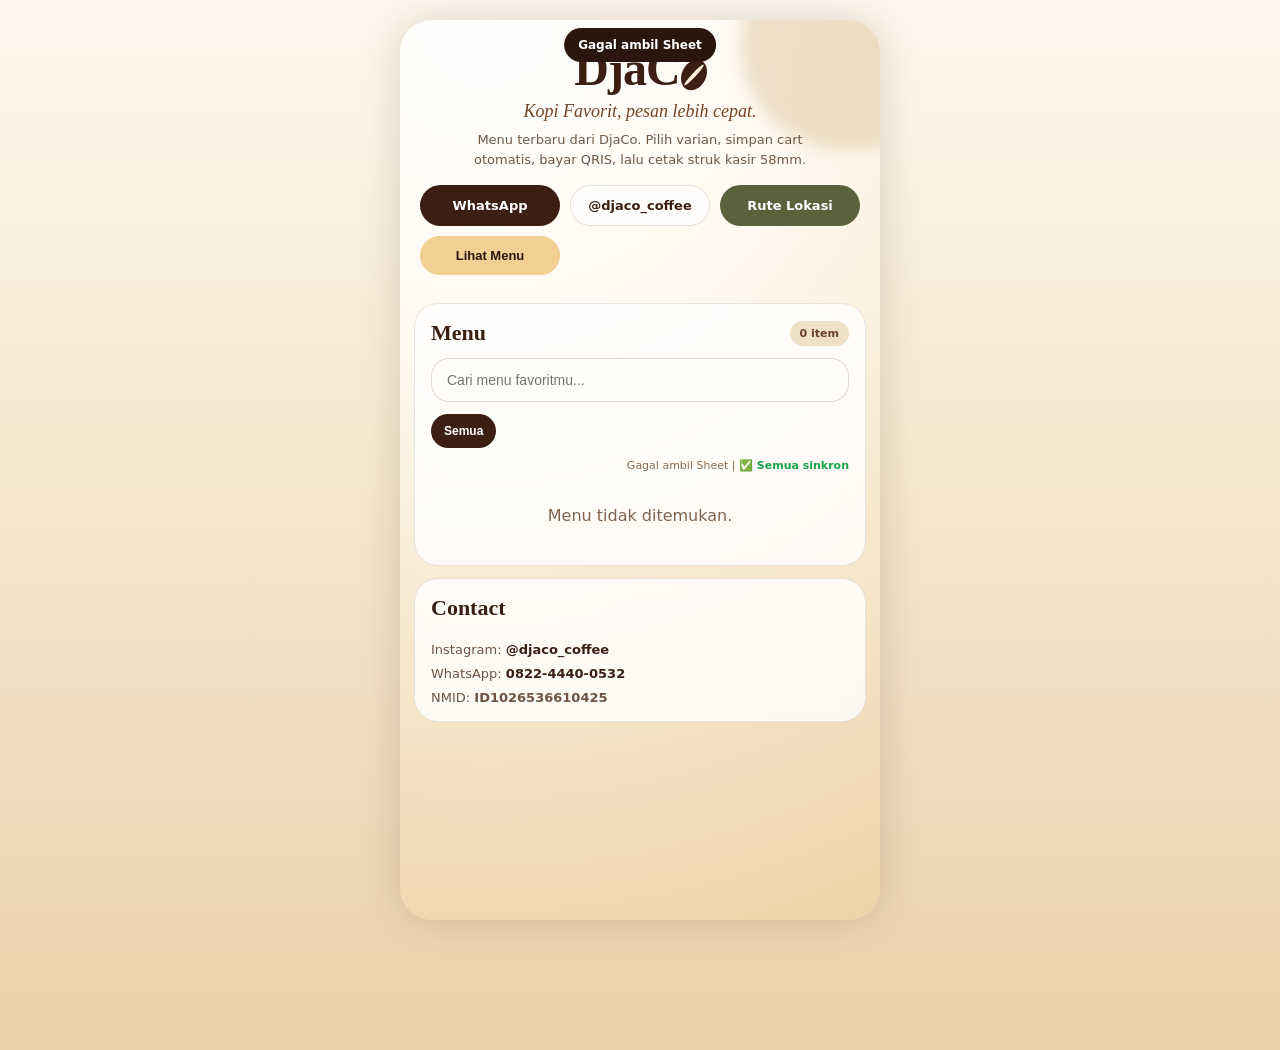
==== commit 9378832a: "qris djaco" ====
--- a/index.html
+++ b/index.html
@@ -1200,7 +1200,7 @@
   <script>
     const WA = '6282244400532', NMID = 'ID1026536610425';
     const API_URL = '/api/index.php';
-    const QRIS_STATIC = '00020101021126760024ID.CO.SPEEDCASH.MERCHANT01189360081530004376840215ID10260043768480303UKE51440014ID.CO.QRIS.WWW0215ID10265366104250303UKE5204581253033605802ID5910DJACO KAFE6006MALANG61056514662410509S392458630117202606291523420830703A0163040F0E';
+    const QRIS_STATIC = '00020101021126580013ID.CO.BRI.WWW01189360000200701930200208701930200303UMI51440014ID.CO.QRIS.WWW0215ID10265366104250303UMI5204581253033605802ID5912DJACO COFFEE6006MALANG61056514662070703A016304BB7B';
     const FALLBACK_MENU = [];
     let menu = [], productOptions = [], announcements = [], cart = [], active = 'Semua', lastPayload = '', lastQRUrl = '', lastOrder = null, detail = { idx: null, qty: 1, selected: {} }, selectedNoteVariants = {}, announceInterval = null, currentAnnounceIdx = 0, pendingTransactions = [], isSyncing = false;
     const CACHE_KEY = 'djaco_products_cache_v6', OPTIONS_CACHE_KEY = 'djaco_options_cache_v1', CART_KEY = 'djaco_cart_v2', ANNOUNCEMENT_CACHE_KEY = 'djaco_announcements_cache_v1', PENDING_TX_KEY = 'djaco_pending_transactions_v1', FETCH_TIMEOUT = 8500;
